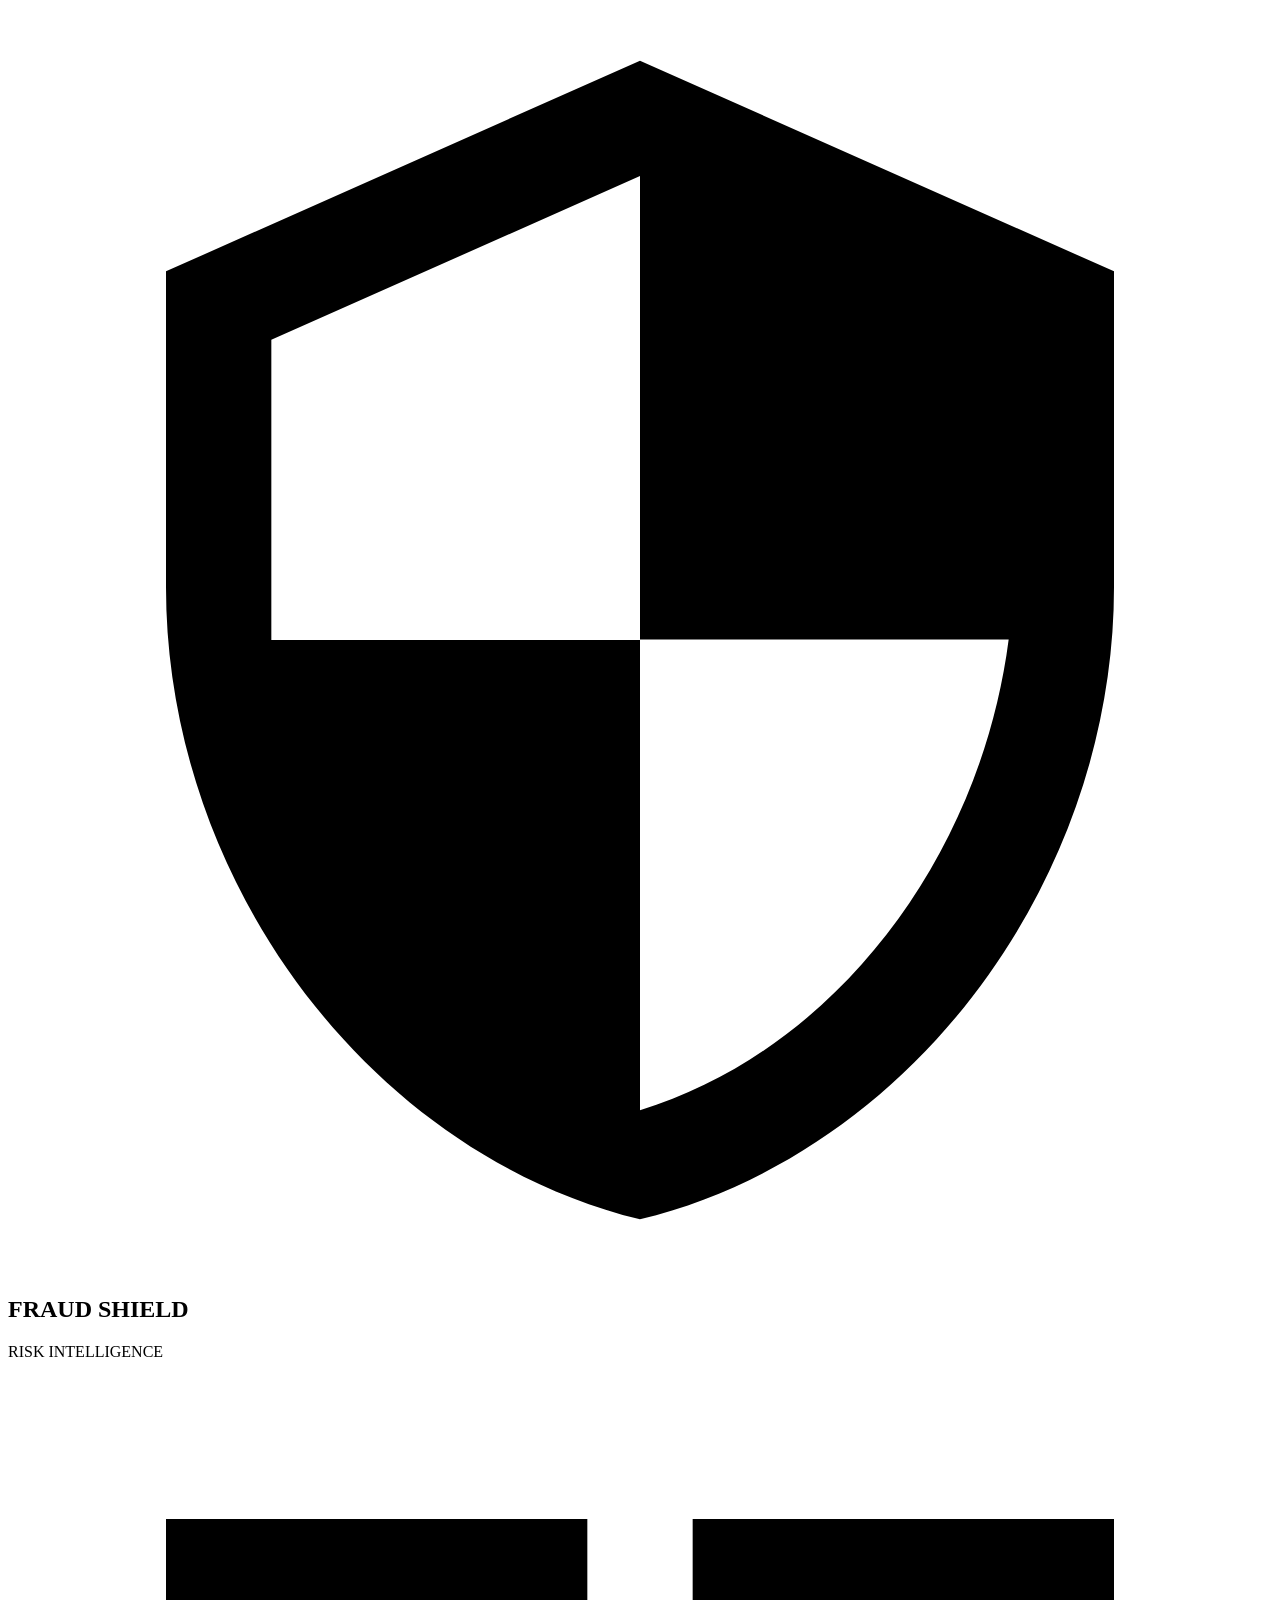
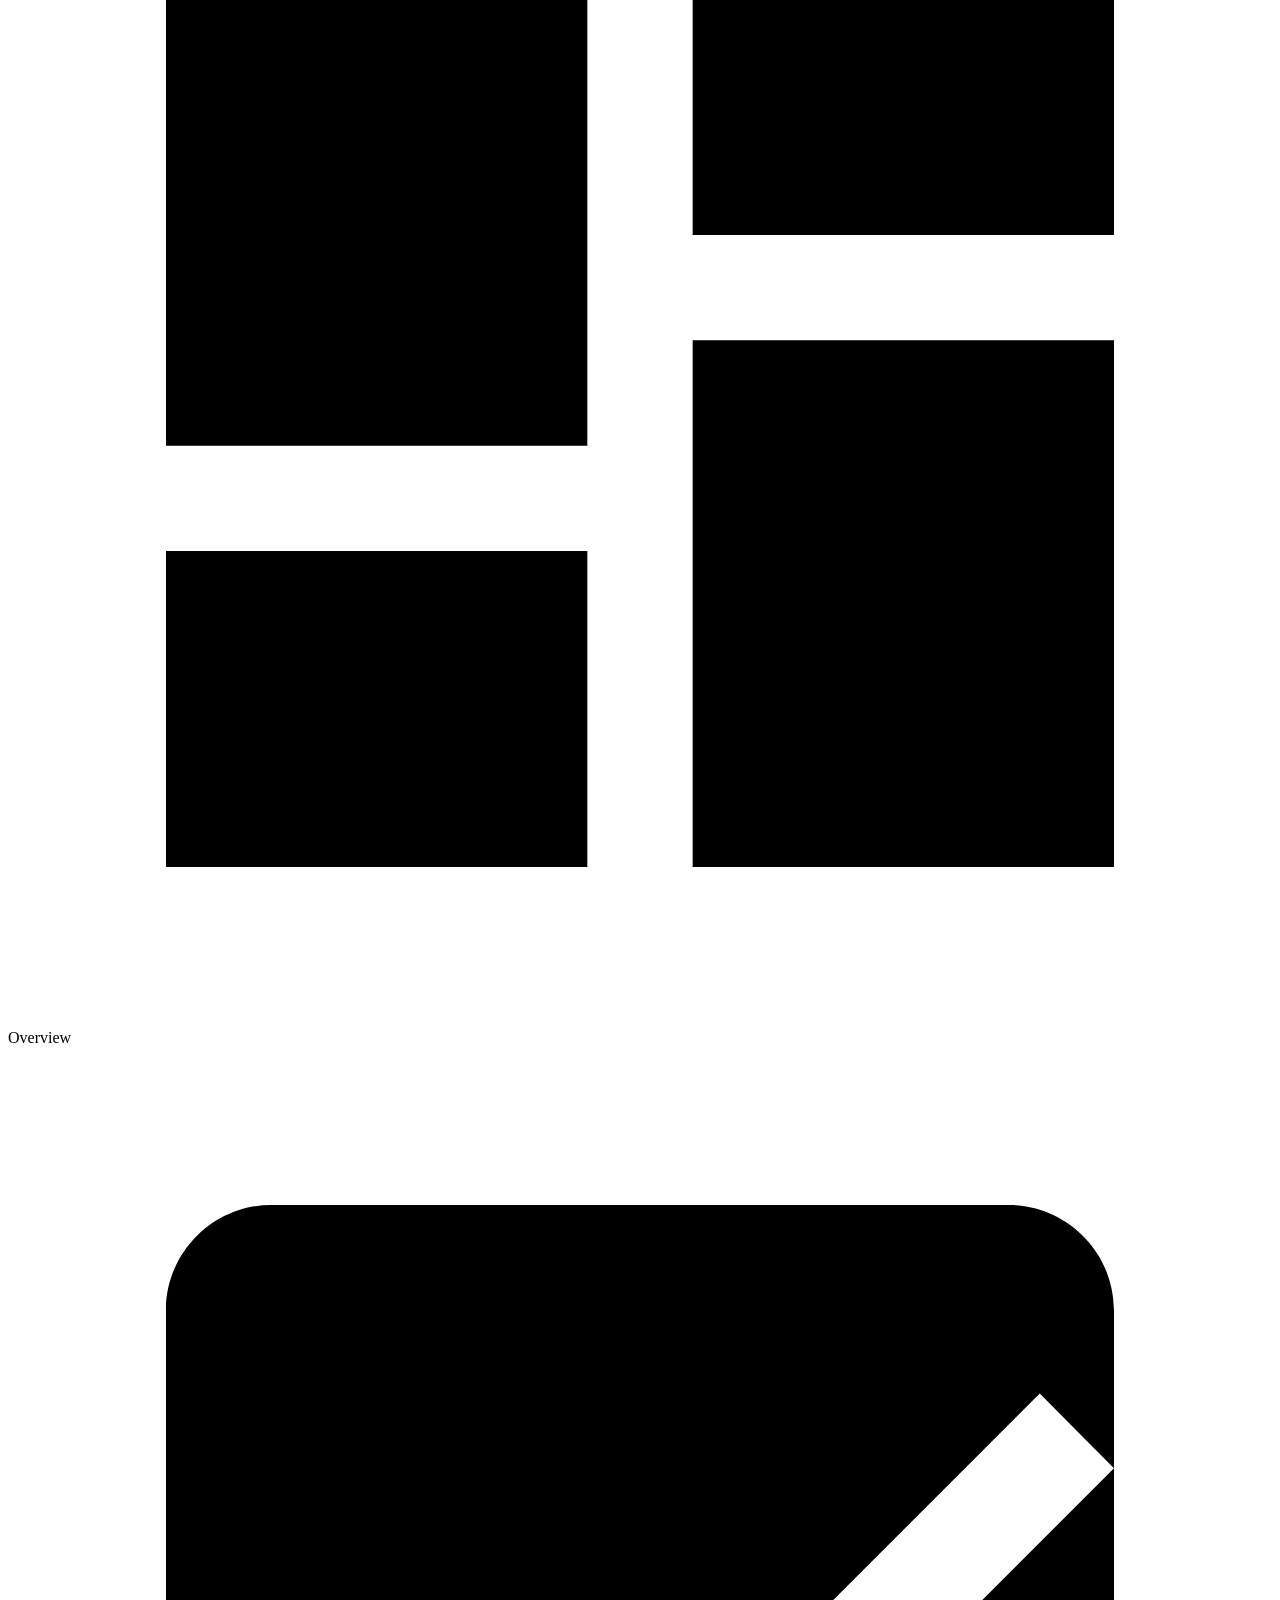
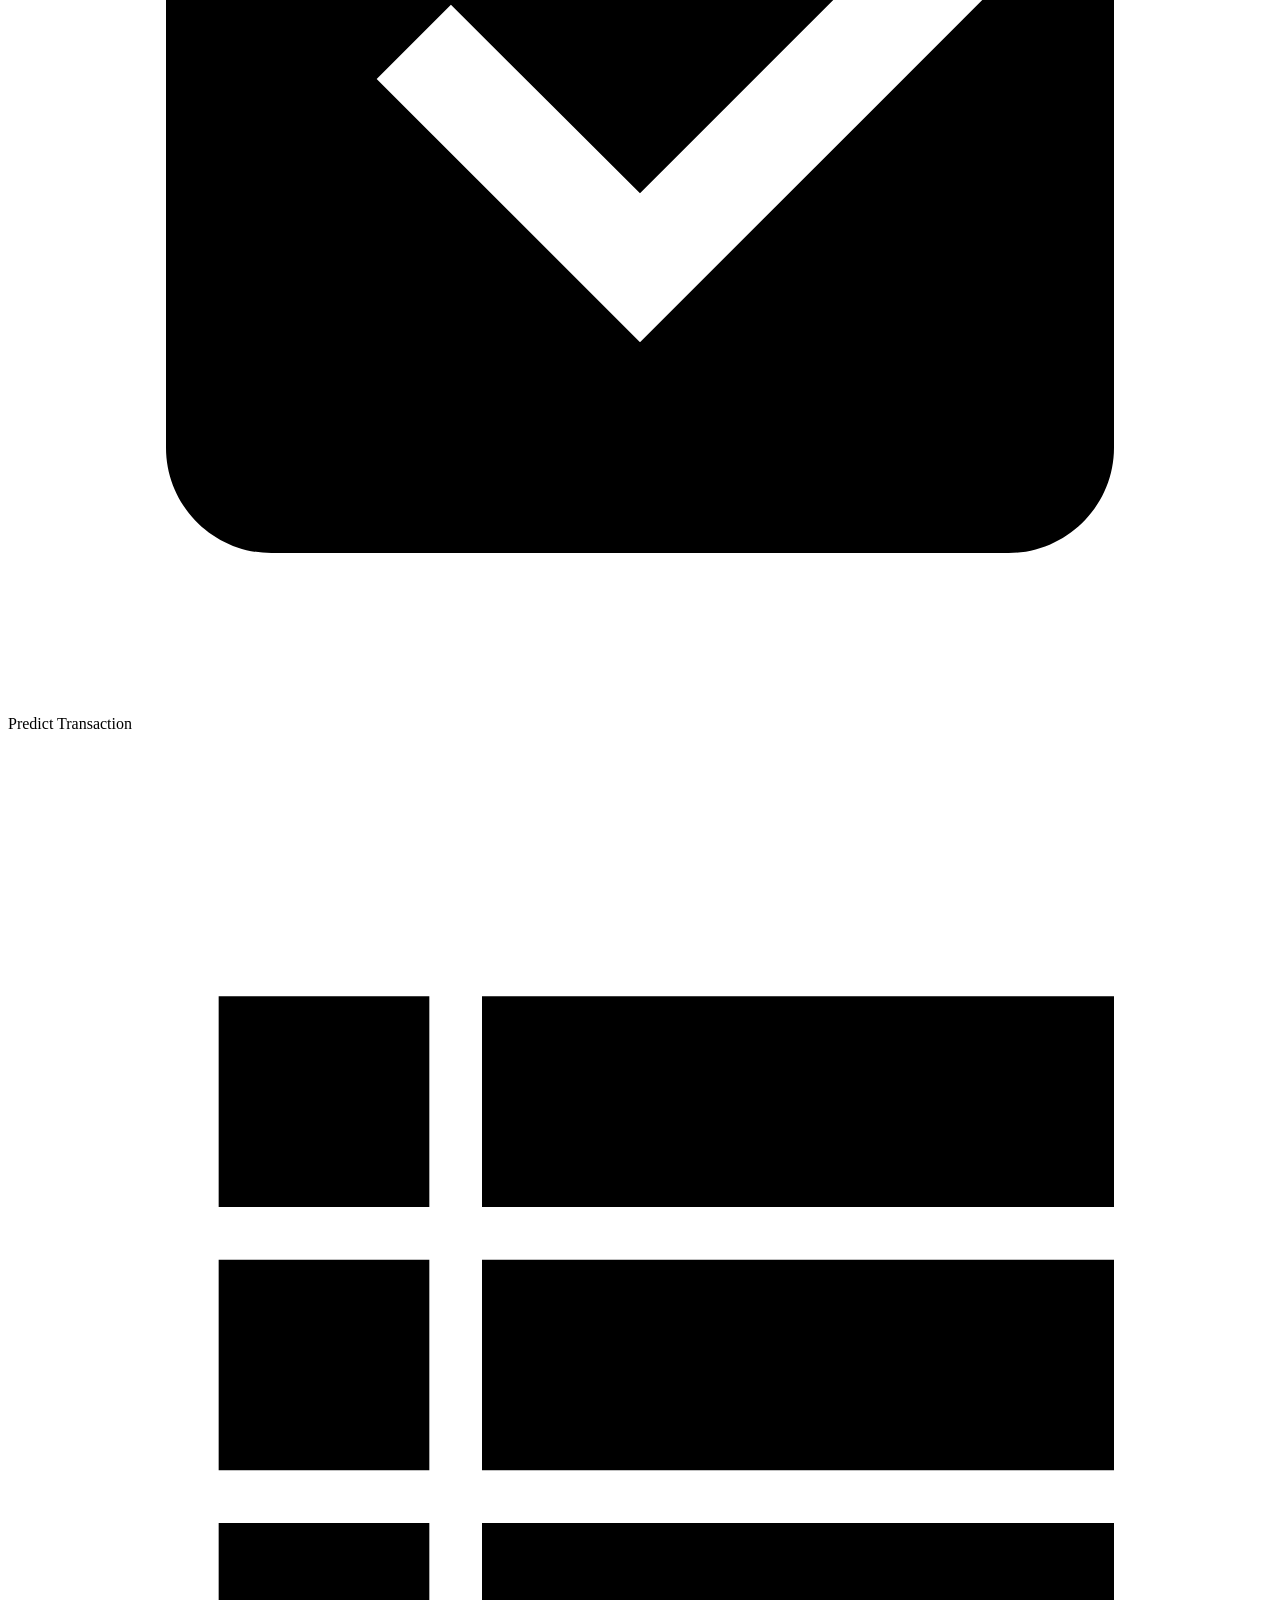
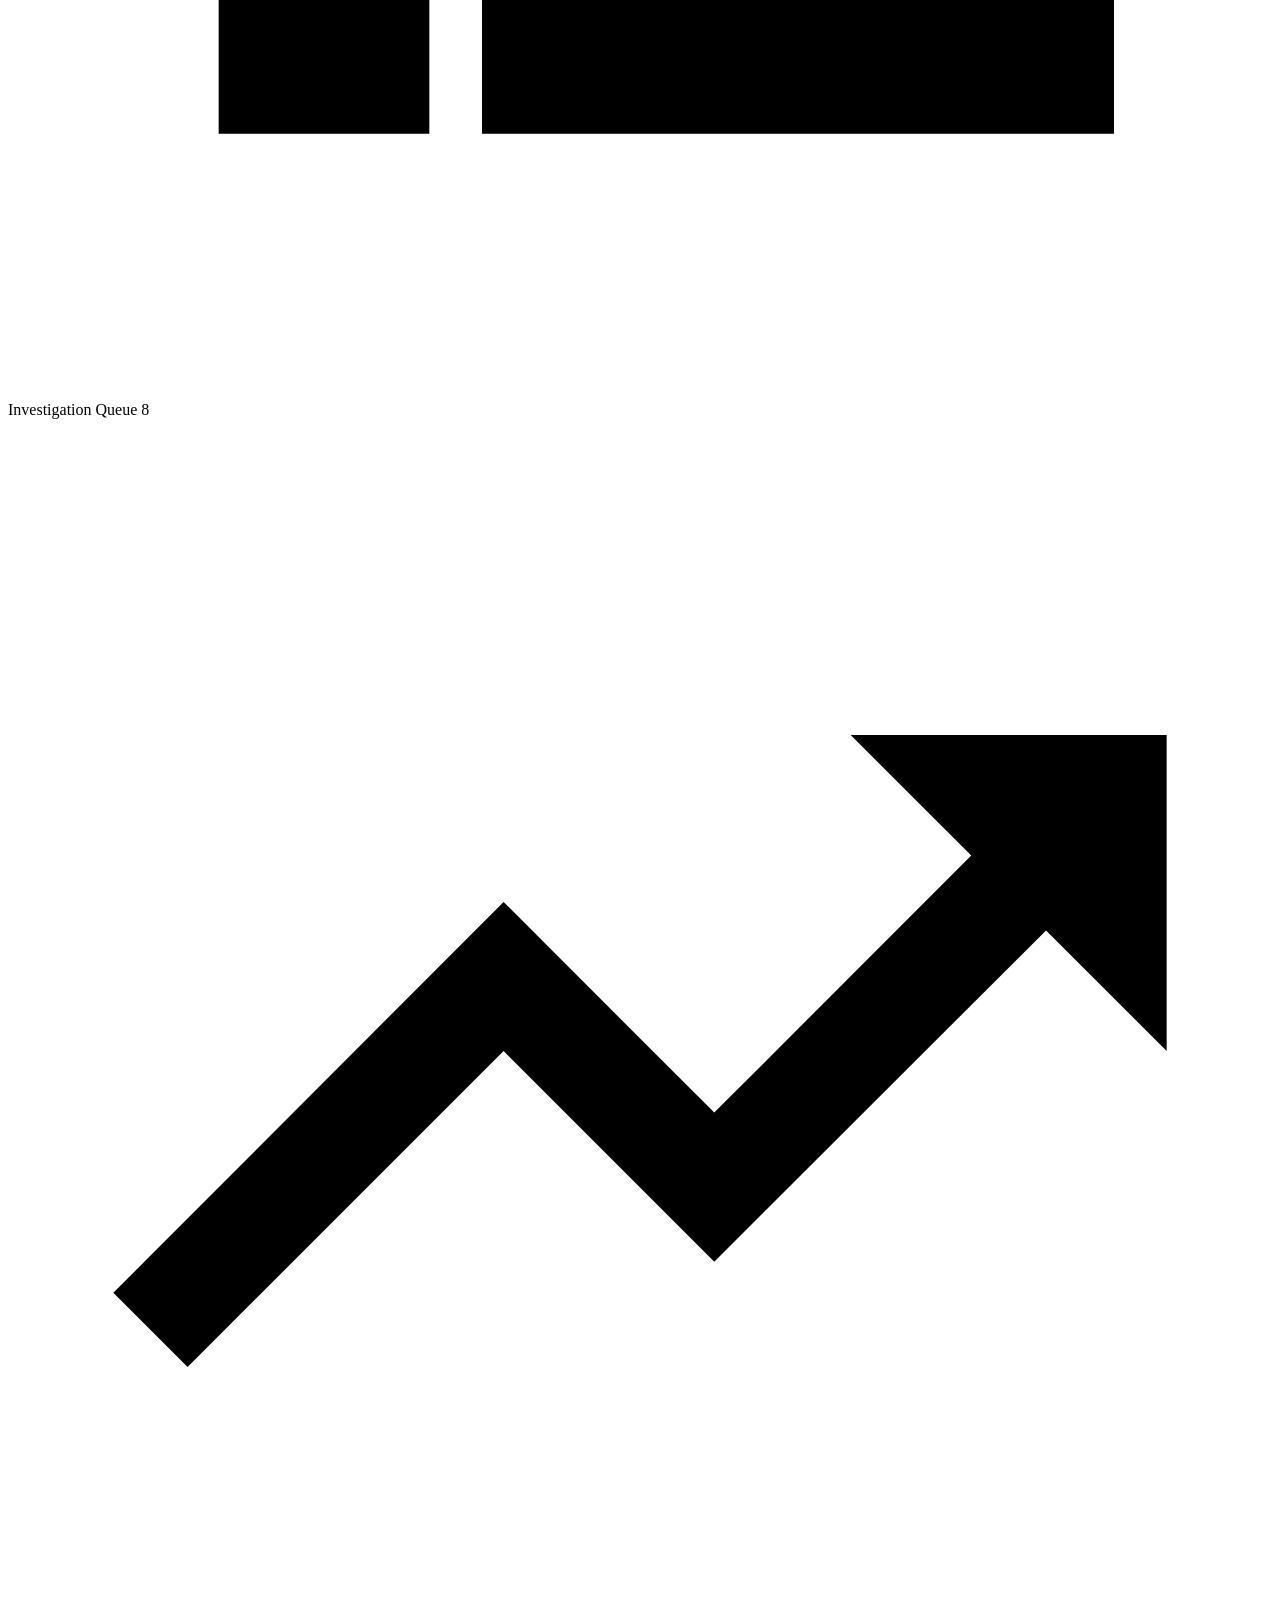
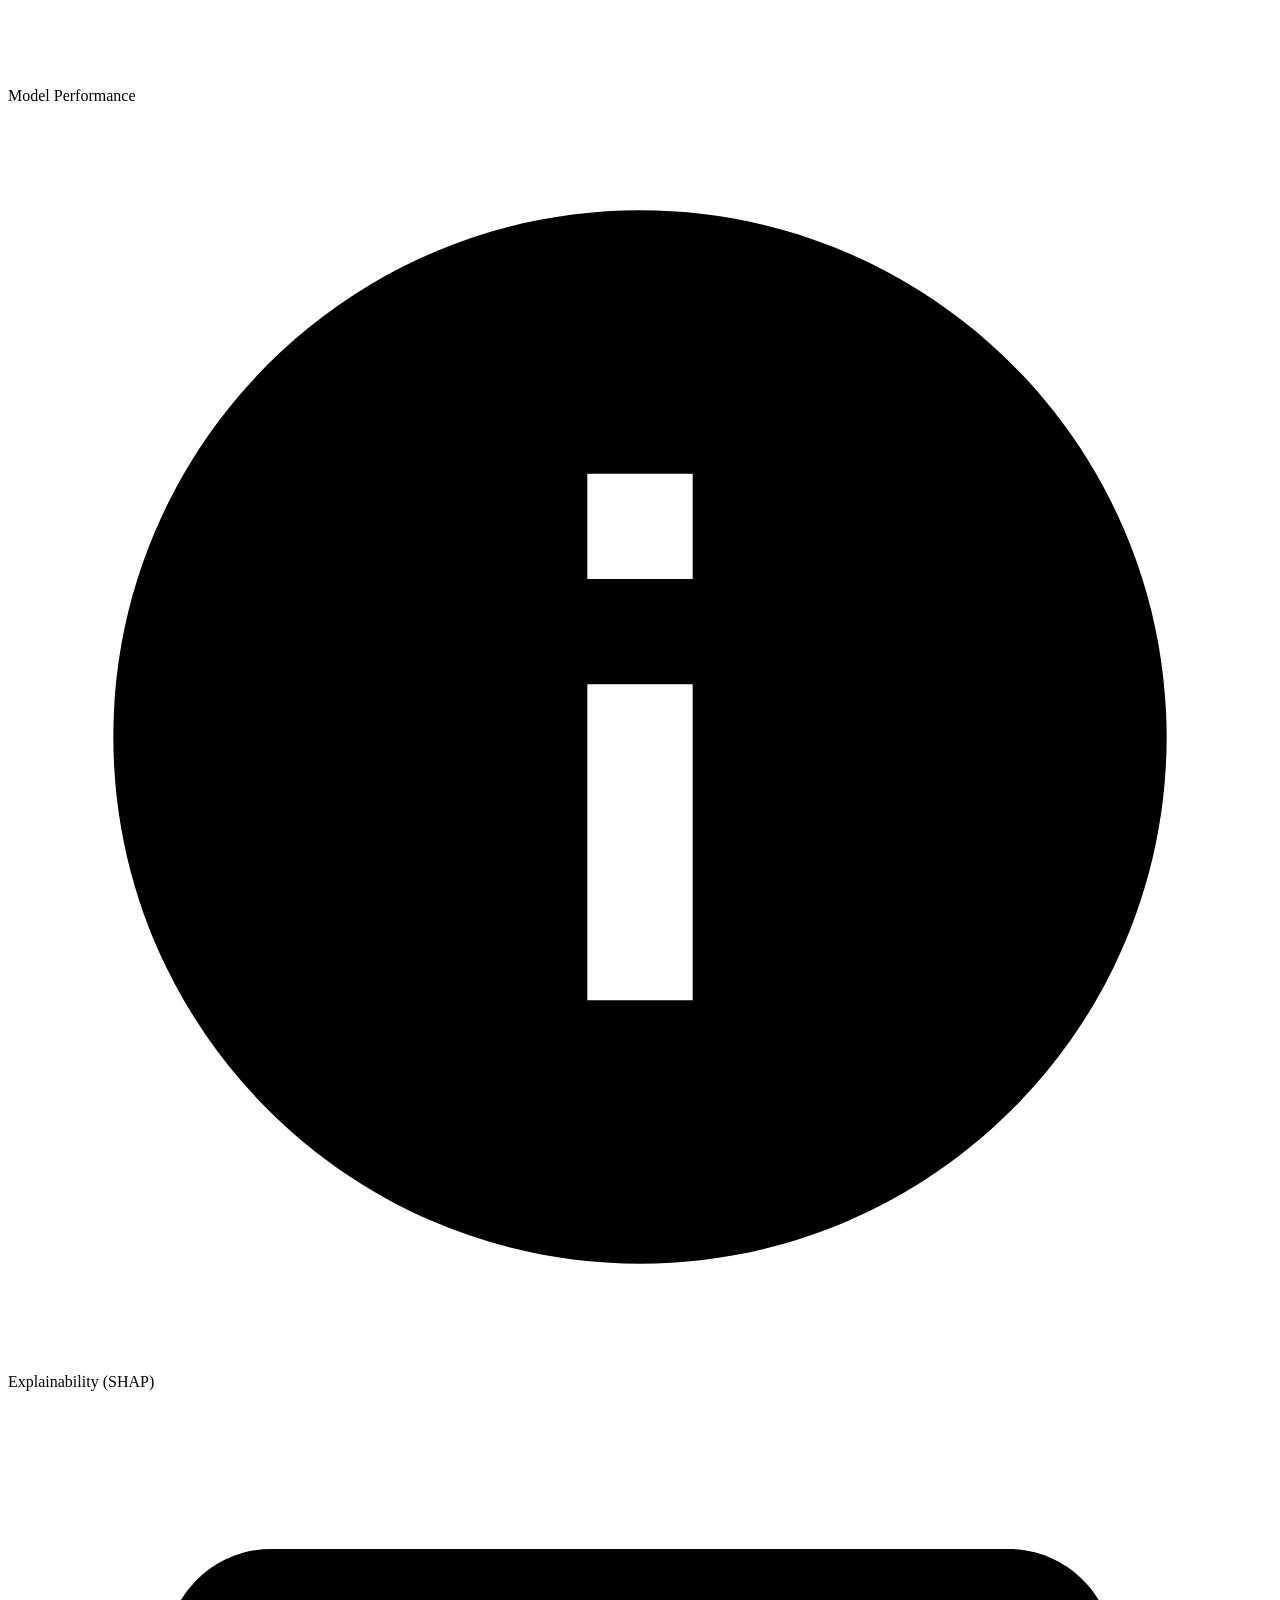
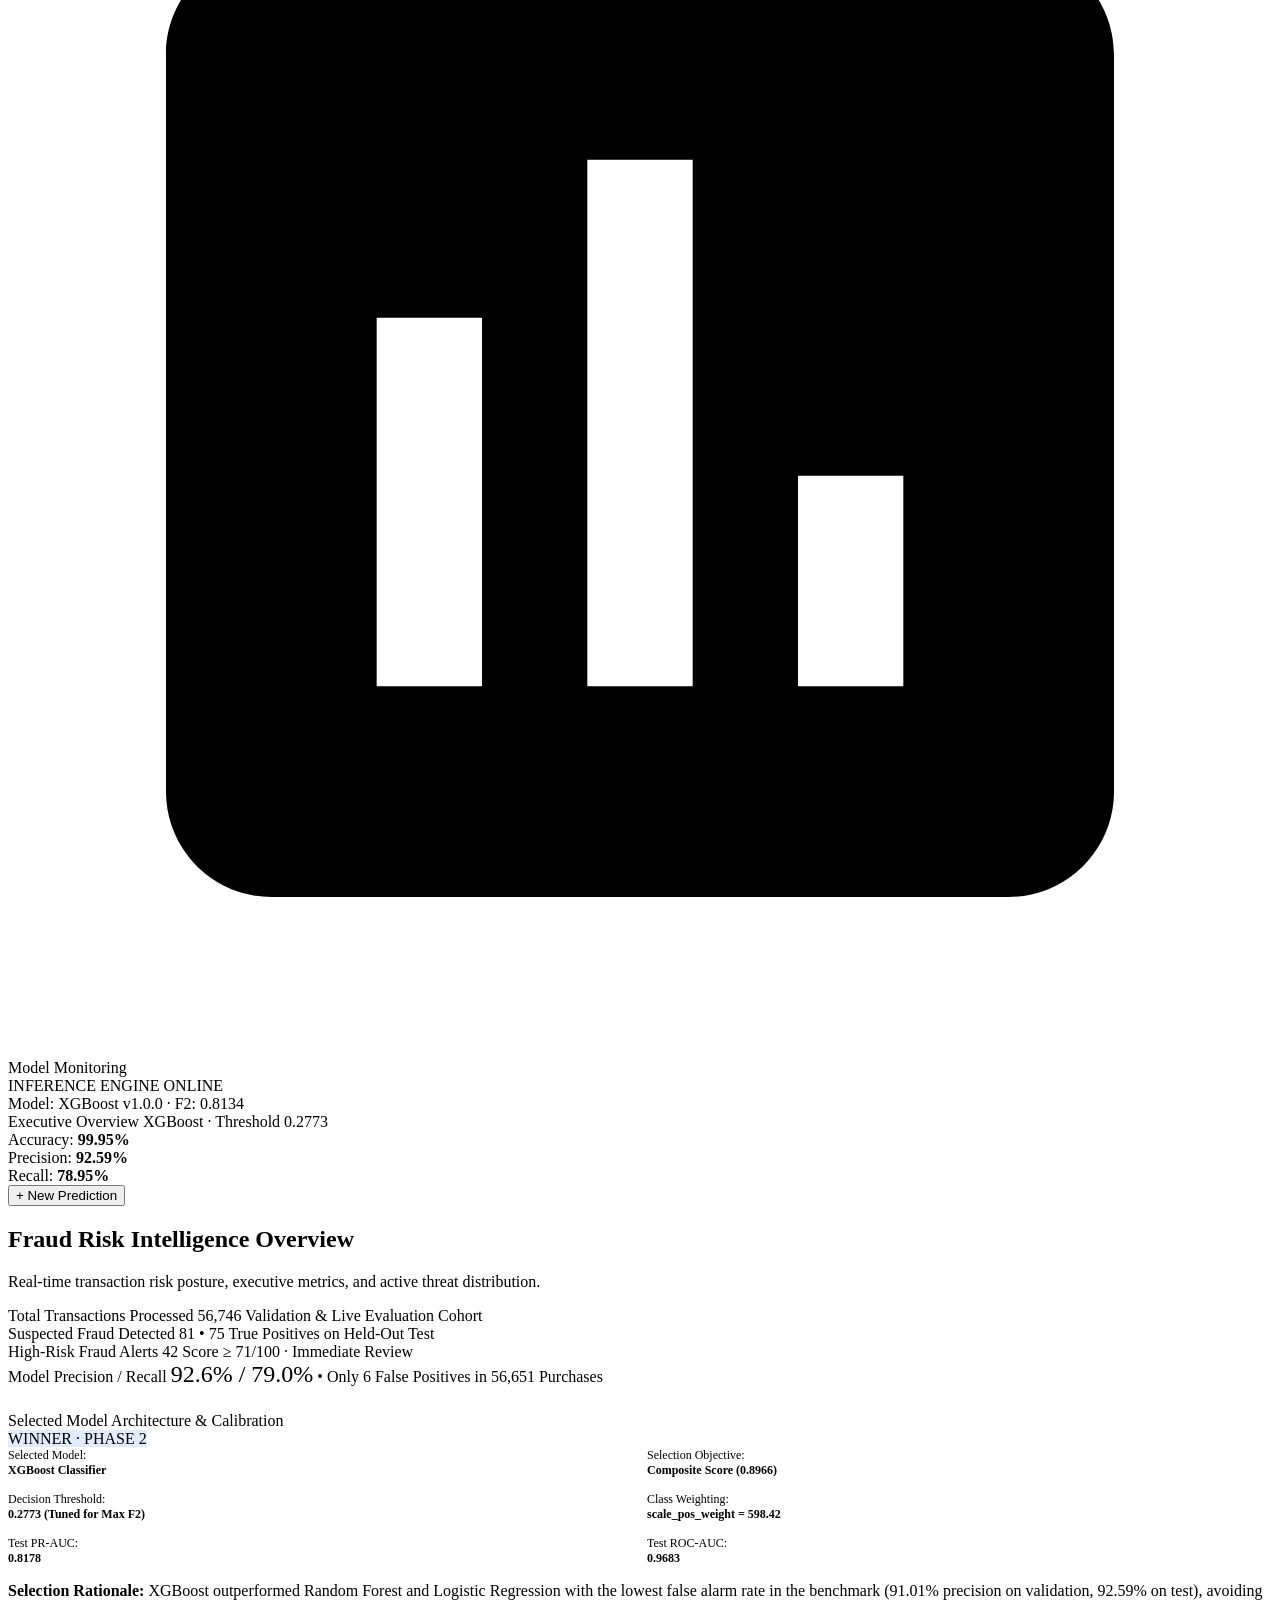
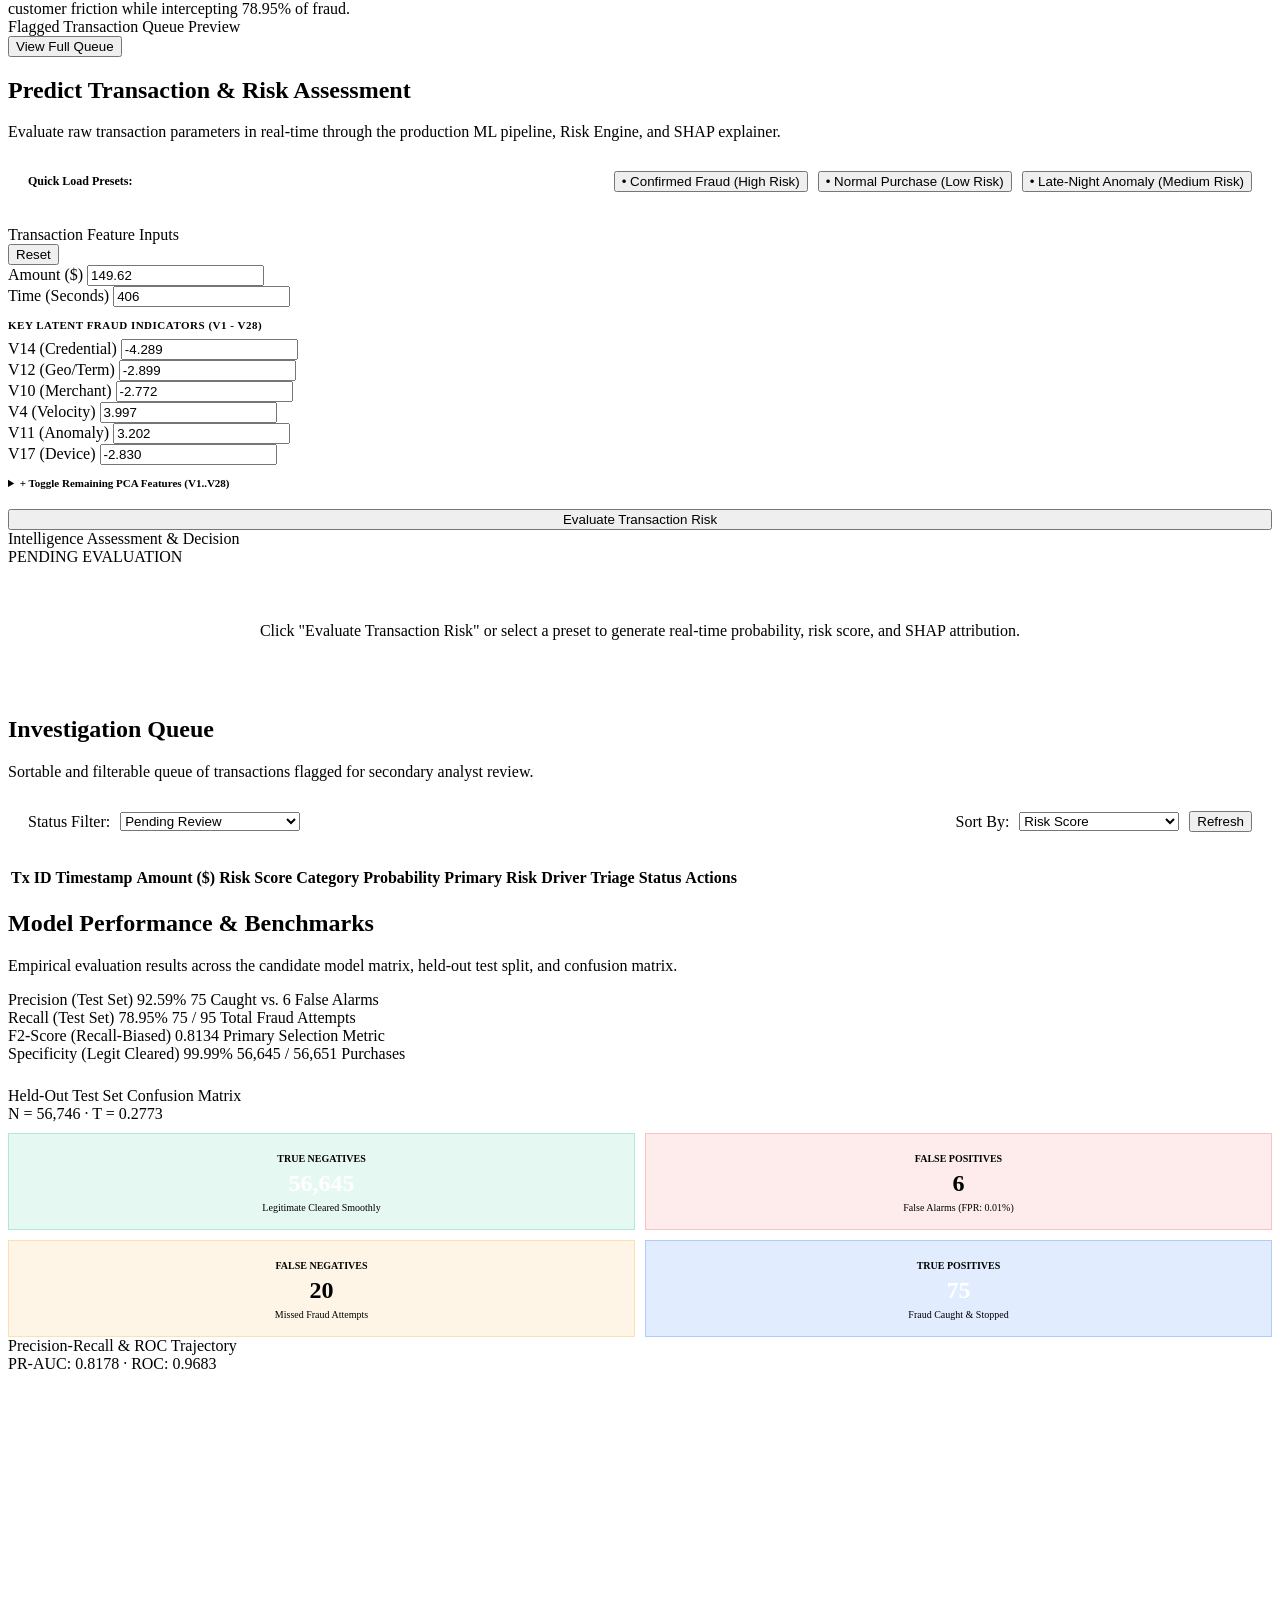
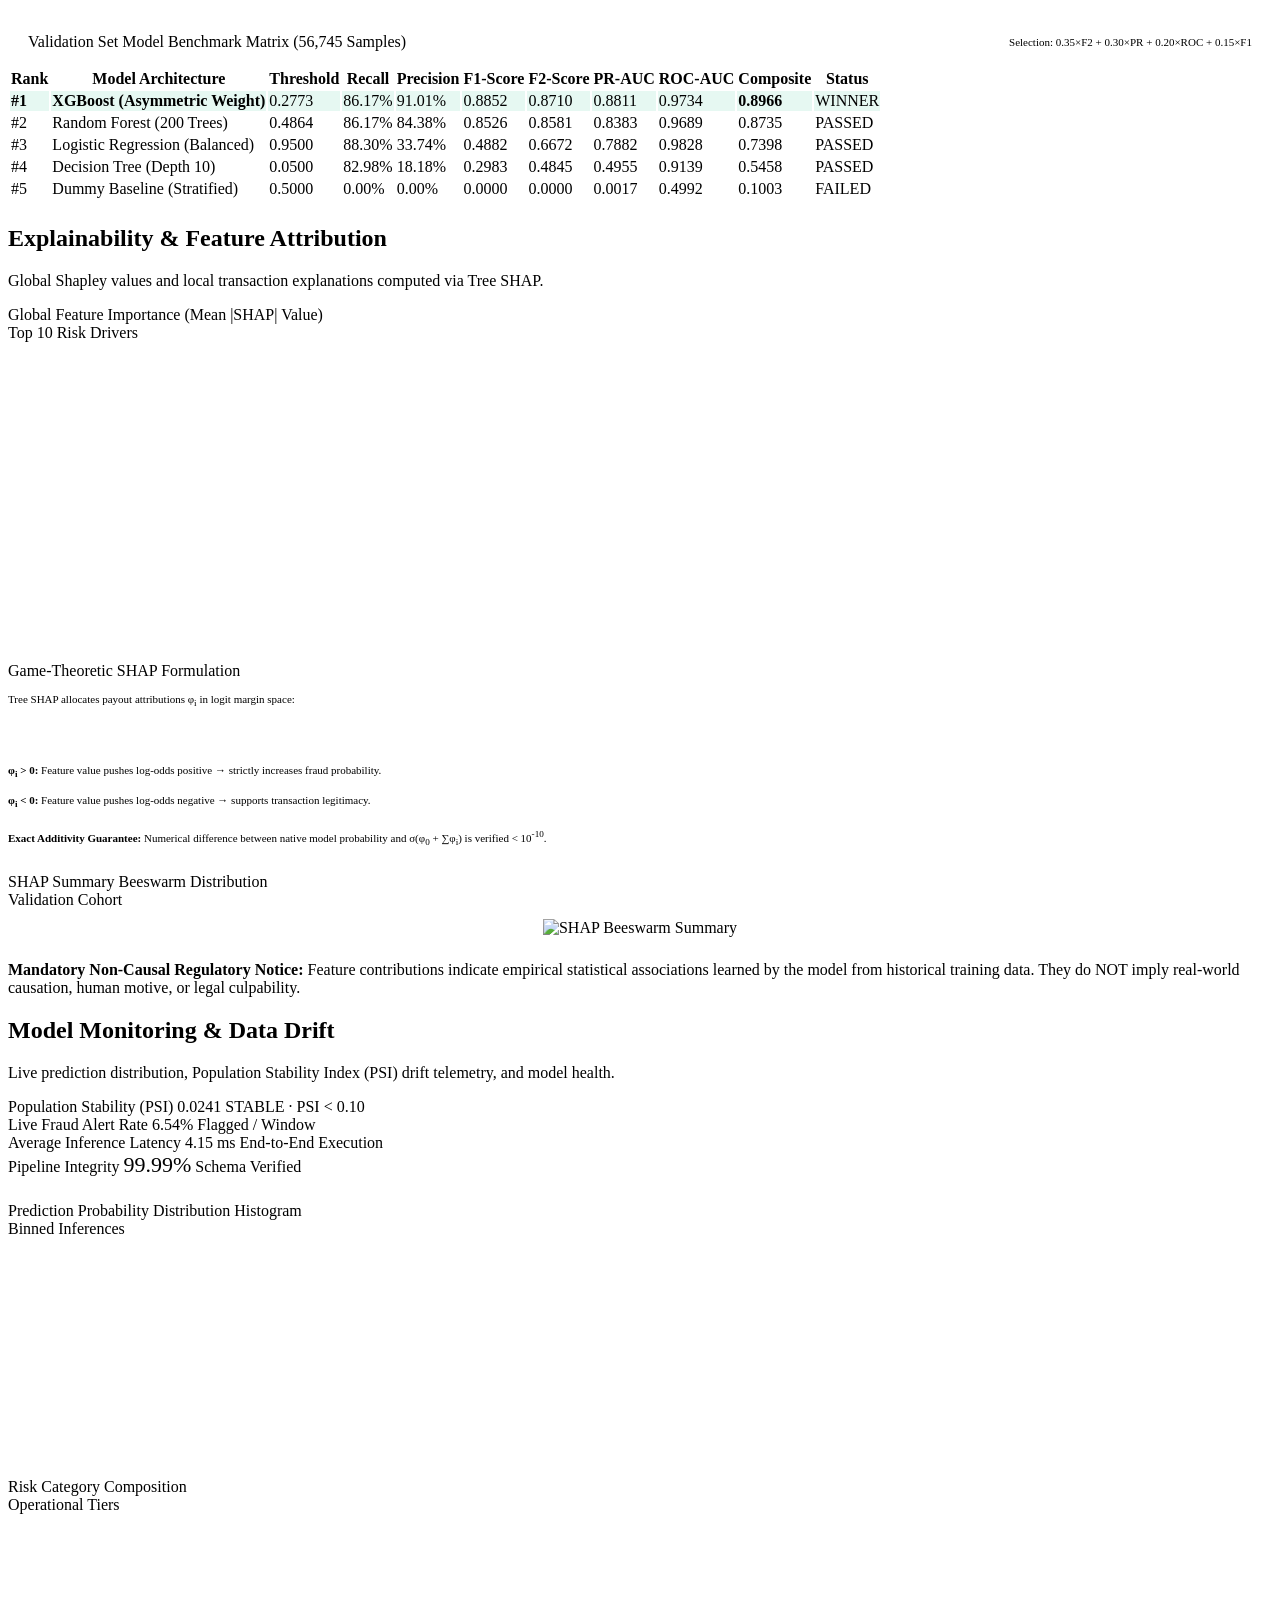
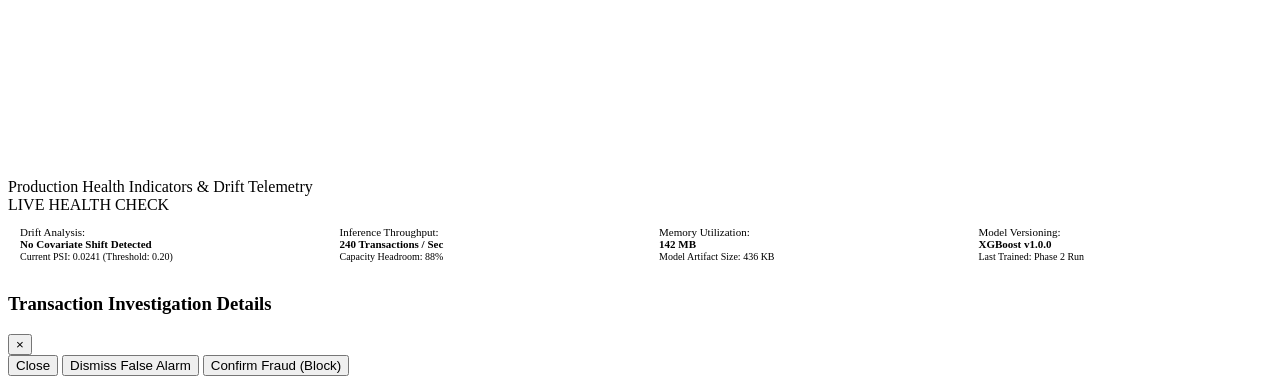
==== app/templates/index.html @ 61376c41 "feat(phase5): institutional fraud analytics dashboard with live ML inference, SHAP explanations, inv" ====
<!DOCTYPE html>
<html lang="en">
<head>
  <meta charset="UTF-8" />
  <meta name="viewport" content="width=device-width, initial-scale=1.0" />
  <title>Fraud Shield — Enterprise Fraud Risk Intelligence Platform</title>
  <link rel="stylesheet" href="/static/css/dashboard.css" />
  <!-- Chart.js CDN for interactive charts -->
  <script src="https://cdn.jsdelivr.net/npm/chart.js@4.4.1/dist/chart.umd.min.js"></script>
</head>
<body>
  <div class="app-container">
    <!-- =====================================================================
         SIDEBAR NAVIGATION
         ===================================================================== -->
    <aside class="app-sidebar">
      <div class="brand-header">
        <div class="brand-icon">
          <svg viewBox="0 0 24 24"><path d="M12 1L3 5v6c0 5.55 3.84 10.74 9 12 5.16-1.26 9-6.45 9-12V5l-9-4zm0 10.99h7c-.53 4.12-3.28 7.79-7 8.94V12H5V6.3l7-3.11v8.8z"/></svg>
        </div>
        <div class="brand-text">
          <h1>FRAUD SHIELD</h1>
          <span>RISK INTELLIGENCE</span>
        </div>
      </div>

      <nav class="nav-menu" id="sidebar-nav">
        <a class="nav-item active" data-tab="overview" id="nav-overview">
          <svg viewBox="0 0 24 24"><path d="M3 13h8V3H3v10zm0 8h8v-6H3v6zm10 0h8V11h-8v10zm0-18v6h8V3h-8z"/></svg>
          Overview
        </a>
        <a class="nav-item" data-tab="predict" id="nav-predict">
          <svg viewBox="0 0 24 24"><path d="M19 3H5c-1.1 0-2 .9-2 2v14c0 1.1.9 2 2 2h14c1.1 0 2-.9 2-2V5c0-1.1-.9-2-2-2zm-7 14l-5-5 1.41-1.41L12 14.17l7.59-7.59L21 8l-9 9z"/></svg>
          Predict Transaction
        </a>
        <a class="nav-item" data-tab="queue" id="nav-queue">
          <svg viewBox="0 0 24 24"><path d="M4 14h4v-4H4v4zm0 5h4v-4H4v4zM4 9h4V5H4v4zm5 5h12v-4H9v4zm0 5h12v-4H9v4zM9 5v4h12V5H9z"/></svg>
          Investigation Queue
          <span class="badge-count" id="badge-queue-count">8</span>
        </a>
        <a class="nav-item" data-tab="performance" id="nav-performance">
          <svg viewBox="0 0 24 24"><path d="M16 6l2.29 2.29-4.88 4.88-4-4L2 16.59 3.41 18l6-6 4 4 6.3-6.29L22 12V6z"/></svg>
          Model Performance
        </a>
        <a class="nav-item" data-tab="explainability" id="nav-explainability">
          <svg viewBox="0 0 24 24"><path d="M12 2C6.48 2 2 6.48 2 12s4.48 10 10 10 10-4.48 10-10S17.52 2 12 2zm1 15h-2v-6h2v6zm0-8h-2V7h2v2z"/></svg>
          Explainability (SHAP)
        </a>
        <a class="nav-item" data-tab="monitoring" id="nav-monitoring">
          <svg viewBox="0 0 24 24"><path d="M19 3H5c-1.1 0-2 .9-2 2v14c0 1.1.9 2 2 2h14c1.1 0 2-.9 2-2V5c0-1.1-.9-2-2-2zM9 17H7v-7h2v7zm4 0h-2V7h2v10zm4 0h-2v-4h2v4z"/></svg>
          Model Monitoring
        </a>
      </nav>

      <div class="sidebar-footer">
        <div class="system-status-indicator">
          <div class="status-dot"></div>
          <span>INFERENCE ENGINE ONLINE</span>
        </div>
        <div>Model: XGBoost v1.0.0 &middot; F2: 0.8134</div>
      </div>
    </aside>

    <!-- =====================================================================
         MAIN VIEWPORT
         ===================================================================== -->
    <main class="app-main">
      <!-- Sticky Top Header -->
      <header class="app-topbar">
        <div class="topbar-title">
          <span id="active-tab-title">Executive Overview</span>
          <span class="topbar-badge" id="active-model-pill">XGBoost &middot; Threshold 0.2773</span>
        </div>
        <div class="topbar-actions">
          <div class="info-pill">
            <span>Accuracy:</span> <strong id="topbar-accuracy">99.95%</strong>
          </div>
          <div class="info-pill">
            <span>Precision:</span> <strong id="topbar-precision">92.59%</strong>
          </div>
          <div class="info-pill">
            <span>Recall:</span> <strong id="topbar-recall">78.95%</strong>
          </div>
          <button class="btn btn-primary btn-sm" id="btn-quick-evaluate" onclick="switchTab('predict')">
            + New Prediction
          </button>
        </div>
      </header>

      <div class="app-content">
        <!-- ===================================================================
             SECTION 1: OVERVIEW
             =================================================================== -->
        <section class="tab-pane active" id="tab-overview">
          <div class="section-header">
            <h2>Fraud Risk Intelligence Overview</h2>
            <p>Real-time transaction risk posture, executive metrics, and active threat distribution.</p>
          </div>

          <!-- 4 Main KPI Cards -->
          <div class="grid-4" style="margin-bottom: 24px;">
            <div class="kpi-card">
              <span class="kpi-label">Total Transactions Processed</span>
              <span class="kpi-value" id="kpi-total-processed">56,746</span>
              <span class="kpi-meta">Validation &amp; Live Evaluation Cohort</span>
            </div>
            <div class="kpi-card red">
              <span class="kpi-label">Suspected Fraud Detected</span>
              <span class="kpi-value" id="kpi-suspected-count" style="color: var(--red-high);">81</span>
              <span class="kpi-meta">&bull; 75 True Positives on Held-Out Test</span>
            </div>
            <div class="kpi-card amber">
              <span class="kpi-label">High-Risk Fraud Alerts</span>
              <span class="kpi-value" id="kpi-high-risk-count" style="color: var(--amber-medium);">42</span>
              <span class="kpi-meta">Score &ge; 71/100 &middot; Immediate Review</span>
            </div>
            <div class="kpi-card green">
              <span class="kpi-label">Model Precision / Recall</span>
              <span class="kpi-value" id="kpi-precision-recall" style="color: var(--green-low); font-size: 24px;">92.6% / 79.0%</span>
              <span class="kpi-meta">&bull; Only 6 False Positives in 56,651 Purchases</span>
            </div>
          </div>

          <!-- 2 Column: Selected Model Details & Recent Activity Stream -->
          <div class="grid-60-40">
            <!-- Selected Model Card -->
            <div class="card">
              <div class="card-header">
                <div class="card-title"><span class="dot"></span>Selected Model Architecture &amp; Calibration</div>
                <span class="badge badge-low" style="background: rgba(59,130,246,0.15); color: var(--blue-primary); border-color: rgba(59,130,246,0.3);">WINNER &middot; PHASE 2</span>
              </div>
              <div style="display: grid; grid-template-columns: repeat(2, 1fr); gap: 14px; font-size: 12px; margin-bottom: 16px;">
                <div><span style="color: var(--text-dim);">Selected Model:</span><br/><strong>XGBoost Classifier</strong></div>
                <div><span style="color: var(--text-dim);">Selection Objective:</span><br/><strong>Composite Score (0.8966)</strong></div>
                <div><span style="color: var(--text-dim);">Decision Threshold:</span><br/><strong class="mono" style="color: var(--cyan-accent);">0.2773 (Tuned for Max F2)</strong></div>
                <div><span style="color: var(--text-dim);">Class Weighting:</span><br/><strong class="mono">scale_pos_weight = 598.42</strong></div>
                <div><span style="color: var(--text-dim);">Test PR-AUC:</span><br/><strong style="color: var(--green-low);">0.8178</strong></div>
                <div><span style="color: var(--text-dim);">Test ROC-AUC:</span><br/><strong style="color: var(--green-low);">0.9683</strong></div>
              </div>
              <div class="notice-box">
                <strong>Selection Rationale:</strong> XGBoost outperformed Random Forest and Logistic Regression with the lowest false alarm rate in the benchmark (91.01% precision on validation, 92.59% on test), avoiding customer friction while intercepting 78.95% of fraud.
              </div>
            </div>

            <!-- Recent Stream Card -->
            <div class="card">
              <div class="card-header">
                <div class="card-title"><span class="dot"></span>Flagged Transaction Queue Preview</div>
                <button class="btn btn-secondary btn-sm" onclick="switchTab('queue')">View Full Queue</button>
              </div>
              <div id="overview-recent-stream" style="display: flex; flex-direction: column; gap: 8px;">
                <!-- Populated dynamically via JS -->
              </div>
            </div>
          </div>
        </section>

        <!-- ===================================================================
             SECTION 2: PREDICT TRANSACTION
             =================================================================== -->
        <section class="tab-pane" id="tab-predict">
          <div class="section-header">
            <h2>Predict Transaction &amp; Risk Assessment</h2>
            <p>Evaluate raw transaction parameters in real-time through the production ML pipeline, Risk Engine, and SHAP explainer.</p>
          </div>

          <!-- Presets Toolbar -->
          <div class="card" style="margin-bottom: 20px; padding: 14px 20px;">
            <div style="display: flex; align-items: center; justify-content: space-between; flex-wrap: wrap; gap: 10px;">
              <span style="font-size: 12px; font-weight: 600; color: var(--text-dim);">Quick Load Presets:</span>
              <div style="display: flex; gap: 10px;">
                <button class="btn btn-secondary btn-sm" id="btn-preset-fraud" onclick="loadPreset('fraud_high')">
                  &bull; Confirmed Fraud (High Risk)
                </button>
                <button class="btn btn-secondary btn-sm" id="btn-preset-legit" onclick="loadPreset('legit_normal')">
                  &bull; Normal Purchase (Low Risk)
                </button>
                <button class="btn btn-secondary btn-sm" id="btn-preset-suspicious" onclick="loadPreset('suspicious_night')">
                  &bull; Late-Night Anomaly (Medium Risk)
                </button>
              </div>
            </div>
          </div>

          <div class="grid-40-60">
            <!-- Form Card -->
            <div class="card">
              <div class="card-header">
                <div class="card-title"><span class="dot"></span>Transaction Feature Inputs</div>
                <button class="btn btn-secondary btn-sm" id="btn-reset-form" onclick="resetForm()">Reset</button>
              </div>

              <form id="prediction-form" onsubmit="handlePredictionSubmit(event)">
                <div class="grid-2">
                  <div class="form-group">
                    <label class="form-label" for="input-amount">Amount ($)</label>
                    <input type="number" step="0.01" class="form-control" id="input-amount" name="Amount" value="149.62" required />
                  </div>
                  <div class="form-group">
                    <label class="form-label" for="input-time">Time (Seconds)</label>
                    <input type="number" step="1" class="form-control" id="input-time" name="Time" value="406" required />
                  </div>
                </div>

                <div style="margin: 12px 0 8px; font-size: 11px; font-weight: 700; color: var(--cyan-accent); letter-spacing: 0.5px;">
                  KEY LATENT FRAUD INDICATORS (V1 - V28)
                </div>

                <div class="form-grid-3">
                  <div class="form-group">
                    <label class="form-label" for="input-v14">V14 (Credential)</label>
                    <input type="number" step="0.001" class="form-control" id="input-v14" name="V14" value="-4.289" />
                  </div>
                  <div class="form-group">
                    <label class="form-label" for="input-v12">V12 (Geo/Term)</label>
                    <input type="number" step="0.001" class="form-control" id="input-v12" name="V12" value="-2.899" />
                  </div>
                  <div class="form-group">
                    <label class="form-label" for="input-v10">V10 (Merchant)</label>
                    <input type="number" step="0.001" class="form-control" id="input-v10" name="V10" value="-2.772" />
                  </div>
                  <div class="form-group">
                    <label class="form-label" for="input-v4">V4 (Velocity)</label>
                    <input type="number" step="0.001" class="form-control" id="input-v4" name="V4" value="3.997" />
                  </div>
                  <div class="form-group">
                    <label class="form-label" for="input-v11">V11 (Anomaly)</label>
                    <input type="number" step="0.001" class="form-control" id="input-v11" name="V11" value="3.202" />
                  </div>
                  <div class="form-group">
                    <label class="form-label" for="input-v17">V17 (Device)</label>
                    <input type="number" step="0.001" class="form-control" id="input-v17" name="V17" value="-2.830" />
                  </div>
                </div>

                <details style="margin: 12px 0; font-size: 11px; color: var(--text-dim); cursor: pointer;">
                  <summary style="font-weight: 600; color: var(--blue-primary); outline: none;">+ Toggle Remaining PCA Features (V1..V28)</summary>
                  <div class="form-grid-3" style="margin-top: 10px;" id="additional-pca-inputs">
                    <!-- Populated dynamically by JS -->
                  </div>
                </details>

                <button type="submit" class="btn btn-primary" id="btn-run-prediction" style="width: 100%; margin-top: 8px;">
                  Evaluate Transaction Risk
                </button>
              </form>
            </div>

            <!-- Result Card -->
            <div class="card" id="prediction-result-card">
              <div class="card-header">
                <div class="card-title"><span class="dot"></span>Intelligence Assessment &amp; Decision</div>
                <span class="badge badge-low" id="res-decision-badge">PENDING EVALUATION</span>
              </div>

              <div id="prediction-result-placeholder" style="text-align: center; padding: 40px 20px; color: var(--text-muted);">
                <p>Click "Evaluate Transaction Risk" or select a preset to generate real-time probability, risk score, and SHAP attribution.</p>
              </div>

              <div id="prediction-result-content" style="display: none;">
                <div style="display: grid; grid-template-columns: 140px 1fr; gap: 20px; align-items: center; margin-bottom: 20px;">
                  <!-- Score Ring Gauge -->
                  <div class="score-gauge-container">
                    <div class="gauge-circle" id="gauge-circle" style="--score-pct: 100; --accent-color: var(--red-high);">
                      <div class="gauge-value" id="res-score-value">100</div>
                      <div class="gauge-label" id="res-score-label">HIGH RISK</div>
                    </div>
                  </div>

                  <!-- Details Grid -->
                  <div style="display: grid; grid-template-columns: repeat(2, 1fr); gap: 10px; font-size: 12px;">
                    <div><span style="color: var(--text-dim);">Decision:</span><br/><strong id="res-decision-text" style="font-size: 14px;">REVIEW</strong></div>
                    <div><span style="color: var(--text-dim);">Fraud Probability:</span><br/><strong class="mono" id="res-prob-value" style="font-size: 14px;">0.9999</strong></div>
                    <div><span style="color: var(--text-dim);">Operating Threshold:</span><br/><strong class="mono" id="res-threshold-value">0.2773</strong></div>
                    <div><span style="color: var(--text-dim);">Inference Latency:</span><br/><strong class="mono" id="res-latency-value">4.2ms</strong></div>
                  </div>
                </div>

                <!-- Explanation Waterfall List -->
                <div style="margin-bottom: 16px;">
                  <div style="font-size: 12px; font-weight: 700; color: #fff; margin-bottom: 8px;">Top Contributing Factors (SHAP Risk Push)</div>
                  <div class="factors-list" id="res-factors-list">
                    <!-- Populated dynamically -->
                  </div>
                </div>

                <!-- Notice / Non-warranty disclaimer -->
                <div class="notice-box" id="res-disclaimer-box" style="margin-bottom: 16px;">
                  <span id="res-disclaimer-text"></span>
                </div>

                <div style="display: flex; gap: 10px;">
                  <button class="btn btn-danger btn-sm" id="btn-queue-action" onclick="sendToInvestigationQueue()">
                    &bull; Flag &amp; Queue for Investigation
                  </button>
                  <button class="btn btn-secondary btn-sm" onclick="switchTab('explainability')">
                    View Global Explanations
                  </button>
                </div>
              </div>
            </div>
          </div>
        </section>

        <!-- ===================================================================
             SECTION 3: INVESTIGATION QUEUE
             =================================================================== -->
        <section class="tab-pane" id="tab-queue">
          <div class="section-header">
            <h2>Investigation Queue</h2>
            <p>Sortable and filterable queue of transactions flagged for secondary analyst review.</p>
          </div>

          <!-- Queue Filter Bar -->
          <div class="card" style="margin-bottom: 20px; padding: 14px 20px;">
            <div style="display: flex; align-items: center; justify-content: space-between; flex-wrap: wrap; gap: 12px;">
              <div style="display: flex; gap: 10px; align-items: center;">
                <label class="form-label" style="margin: 0;">Status Filter:</label>
                <select class="form-control" id="queue-status-filter" style="width: 180px;" onchange="loadQueueData()">
                  <option value="">All Statuses</option>
                  <option value="PENDING_REVIEW" selected>Pending Review</option>
                  <option value="CONFIRMED_FRAUD">Confirmed Fraud</option>
                  <option value="DISMISSED_FALSE_ALARM">Dismissed False Alarm</option>
                </select>
              </div>

              <div style="display: flex; gap: 10px; align-items: center;">
                <label class="form-label" style="margin: 0;">Sort By:</label>
                <select class="form-control" id="queue-sort-by" style="width: 160px;" onchange="loadQueueData()">
                  <option value="risk_score" selected>Risk Score</option>
                  <option value="amount">Amount</option>
                  <option value="probability">Probability</option>
                  <option value="timestamp">Timestamp</option>
                </select>
                <button class="btn btn-secondary btn-sm" onclick="loadQueueData()">Refresh</button>
              </div>
            </div>
          </div>

          <!-- Queue Table Card -->
          <div class="card" style="padding: 0; overflow: hidden;">
            <div class="table-responsive">
              <table class="data-table" id="queue-table">
                <thead>
                  <tr>
                    <th>Tx ID</th>
                    <th>Timestamp</th>
                    <th>Amount ($)</th>
                    <th>Risk Score</th>
                    <th>Category</th>
                    <th>Probability</th>
                    <th>Primary Risk Driver</th>
                    <th>Triage Status</th>
                    <th>Actions</th>
                  </tr>
                </thead>
                <tbody id="queue-table-body">
                  <!-- Populated dynamically via JS -->
                </tbody>
              </table>
            </div>
          </div>
        </section>

        <!-- ===================================================================
             SECTION 4: MODEL PERFORMANCE
             =================================================================== -->
        <section class="tab-pane" id="tab-performance">
          <div class="section-header">
            <h2>Model Performance &amp; Benchmarks</h2>
            <p>Empirical evaluation results across the candidate model matrix, held-out test split, and confusion matrix.</p>
          </div>

          <!-- Main Performance KPI Grid -->
          <div class="grid-4" style="margin-bottom: 24px;">
            <div class="kpi-card green">
              <span class="kpi-label">Precision (Test Set)</span>
              <span class="kpi-value" style="color: var(--green-low);">92.59%</span>
              <span class="kpi-meta">75 Caught vs. 6 False Alarms</span>
            </div>
            <div class="kpi-card accent">
              <span class="kpi-label">Recall (Test Set)</span>
              <span class="kpi-value" style="color: var(--blue-primary);">78.95%</span>
              <span class="kpi-meta">75 / 95 Total Fraud Attempts</span>
            </div>
            <div class="kpi-card">
              <span class="kpi-label">F2-Score (Recall-Biased)</span>
              <span class="kpi-value">0.8134</span>
              <span class="kpi-meta">Primary Selection Metric</span>
            </div>
            <div class="kpi-card green">
              <span class="kpi-label">Specificity (Legit Cleared)</span>
              <span class="kpi-value" style="color: var(--green-low);">99.99%</span>
              <span class="kpi-meta">56,645 / 56,651 Purchases</span>
            </div>
          </div>

          <!-- 2 Column: Confusion Matrix & PR/ROC Curves -->
          <div class="grid-40-60" style="margin-bottom: 24px;">
            <!-- Confusion Matrix Card -->
            <div class="card">
              <div class="card-header">
                <div class="card-title"><span class="dot"></span>Held-Out Test Set Confusion Matrix</div>
                <span class="badge badge-low">N = 56,746 &middot; T = 0.2773</span>
              </div>
              <div style="display: grid; grid-template-columns: 1fr 1fr; gap: 10px; margin-top: 10px;">
                <div style="background: rgba(16, 185, 129, 0.1); border: 1px solid rgba(16, 185, 129, 0.25); border-radius: var(--radius-sm); padding: 14px; text-align: center;">
                  <span style="font-size: 10px; font-weight: 700; color: var(--green-low); text-transform: uppercase;">True Negatives</span>
                  <div style="font-size: 24px; font-weight: 800; color: #fff; margin-top: 4px;">56,645</div>
                  <span style="font-size: 10px; color: var(--text-dim);">Legitimate Cleared Smoothly</span>
                </div>
                <div style="background: rgba(239, 68, 68, 0.1); border: 1px solid rgba(239, 68, 68, 0.25); border-radius: var(--radius-sm); padding: 14px; text-align: center;">
                  <span style="font-size: 10px; font-weight: 700; color: var(--red-high); text-transform: uppercase;">False Positives</span>
                  <div style="font-size: 24px; font-weight: 800; color: var(--red-high); margin-top: 4px;">6</div>
                  <span style="font-size: 10px; color: var(--text-dim);">False Alarms (FPR: 0.01%)</span>
                </div>
                <div style="background: rgba(245, 158, 11, 0.1); border: 1px solid rgba(245, 158, 11, 0.25); border-radius: var(--radius-sm); padding: 14px; text-align: center;">
                  <span style="font-size: 10px; font-weight: 700; color: var(--amber-medium); text-transform: uppercase;">False Negatives</span>
                  <div style="font-size: 24px; font-weight: 800; color: var(--amber-medium); margin-top: 4px;">20</div>
                  <span style="font-size: 10px; color: var(--text-dim);">Missed Fraud Attempts</span>
                </div>
                <div style="background: rgba(59, 130, 246, 0.15); border: 1px solid rgba(59, 130, 246, 0.3); border-radius: var(--radius-sm); padding: 14px; text-align: center;">
                  <span style="font-size: 10px; font-weight: 700; color: var(--cyan-accent); text-transform: uppercase;">True Positives</span>
                  <div style="font-size: 24px; font-weight: 800; color: #fff; margin-top: 4px;">75</div>
                  <span style="font-size: 10px; color: var(--text-dim);">Fraud Caught &amp; Stopped</span>
                </div>
              </div>
            </div>

            <!-- Curves Chart Card -->
            <div class="card">
              <div class="card-header">
                <div class="card-title"><span class="dot"></span>Precision-Recall &amp; ROC Trajectory</div>
                <span class="badge badge-low">PR-AUC: 0.8178 &middot; ROC: 0.9683</span>
              </div>
              <div style="height: 220px; width: 100%;">
                <canvas id="chart-pr-curve"></canvas>
              </div>
            </div>
          </div>

          <!-- Model Benchmark Matrix Table -->
          <div class="card" style="padding: 0; overflow: hidden; margin-bottom: 24px;">
            <div style="padding: 16px 20px; border-bottom: 1px solid var(--border-subtle); display: flex; justify-content: space-between; align-items: center;">
              <span class="card-title"><span class="dot"></span>Validation Set Model Benchmark Matrix (56,745 Samples)</span>
              <span style="font-size: 11px; color: var(--text-dim);">Selection: 0.35&times;F2 + 0.30&times;PR + 0.20&times;ROC + 0.15&times;F1</span>
            </div>
            <table class="data-table">
              <thead>
                <tr>
                  <th>Rank</th>
                  <th>Model Architecture</th>
                  <th>Threshold</th>
                  <th>Recall</th>
                  <th>Precision</th>
                  <th>F1-Score</th>
                  <th>F2-Score</th>
                  <th>PR-AUC</th>
                  <th>ROC-AUC</th>
                  <th>Composite</th>
                  <th>Status</th>
                </tr>
              </thead>
              <tbody>
                <tr style="background: rgba(16, 185, 129, 0.1);">
                  <td><strong>#1</strong></td>
                  <td><strong>XGBoost (Asymmetric Weight)</strong></td>
                  <td class="mono">0.2773</td>
                  <td class="mono">86.17%</td>
                  <td class="mono">91.01%</td>
                  <td class="mono">0.8852</td>
                  <td class="mono">0.8710</td>
                  <td class="mono">0.8811</td>
                  <td class="mono">0.9734</td>
                  <td class="mono" style="color: var(--green-low); font-weight: 700;">0.8966</td>
                  <td><span class="badge badge-low">WINNER</span></td>
                </tr>
                <tr>
                  <td>#2</td>
                  <td>Random Forest (200 Trees)</td>
                  <td class="mono">0.4864</td>
                  <td class="mono">86.17%</td>
                  <td class="mono">84.38%</td>
                  <td class="mono">0.8526</td>
                  <td class="mono">0.8581</td>
                  <td class="mono">0.8383</td>
                  <td class="mono">0.9689</td>
                  <td class="mono">0.8735</td>
                  <td><span class="badge badge-low">PASSED</span></td>
                </tr>
                <tr>
                  <td>#3</td>
                  <td>Logistic Regression (Balanced)</td>
                  <td class="mono">0.9500</td>
                  <td class="mono">88.30%</td>
                  <td class="mono">33.74%</td>
                  <td class="mono">0.4882</td>
                  <td class="mono">0.6672</td>
                  <td class="mono">0.7882</td>
                  <td class="mono">0.9828</td>
                  <td class="mono">0.7398</td>
                  <td><span class="badge badge-low">PASSED</span></td>
                </tr>
                <tr>
                  <td>#4</td>
                  <td>Decision Tree (Depth 10)</td>
                  <td class="mono">0.0500</td>
                  <td class="mono">82.98%</td>
                  <td class="mono">18.18%</td>
                  <td class="mono">0.2983</td>
                  <td class="mono">0.4845</td>
                  <td class="mono">0.4955</td>
                  <td class="mono">0.9139</td>
                  <td class="mono">0.5458</td>
                  <td><span class="badge badge-low">PASSED</span></td>
                </tr>
                <tr>
                  <td>#5</td>
                  <td>Dummy Baseline (Stratified)</td>
                  <td class="mono">0.5000</td>
                  <td class="mono">0.00%</td>
                  <td class="mono">0.00%</td>
                  <td class="mono">0.0000</td>
                  <td class="mono">0.0000</td>
                  <td class="mono">0.0017</td>
                  <td class="mono">0.4992</td>
                  <td class="mono">0.1003</td>
                  <td><span class="badge badge-high">FAILED</span></td>
                </tr>
              </tbody>
            </table>
          </div>
        </section>

        <!-- ===================================================================
             SECTION 5: EXPLAINABILITY (SHAP)
             =================================================================== -->
        <section class="tab-pane" id="tab-explainability">
          <div class="section-header">
            <h2>Explainability &amp; Feature Attribution</h2>
            <p>Global Shapley values and local transaction explanations computed via Tree SHAP.</p>
          </div>

          <div class="grid-60-40" style="margin-bottom: 24px;">
            <!-- Global Importance Chart Card -->
            <div class="card">
              <div class="card-header">
                <div class="card-title"><span class="dot"></span>Global Feature Importance (Mean |SHAP| Value)</div>
                <span class="badge badge-low">Top 10 Risk Drivers</span>
              </div>
              <div style="height: 320px; width: 100%;">
                <canvas id="chart-global-importance"></canvas>
              </div>
            </div>

            <!-- Mathematical Framework Card -->
            <div class="card">
              <div class="card-header">
                <div class="card-title"><span class="dot"></span>Game-Theoretic SHAP Formulation</div>
              </div>
              <div style="font-size: 11px; line-height: 1.5; color: var(--text-dim); display: flex; flex-direction: column; gap: 10px;">
                <p>Tree SHAP allocates payout attributions &phi;<sub>i</sub> in logit margin space:</p>
                <div class="info-pill" style="font-size: 11px; width: 100%; justify-content: center; color: #fff;">
                  Margin = &phi;<sub>0</sub> + &sum; &phi;<sub>i</sub>(x) &rarr; P(fraud) = &sigma;(Margin)
                </div>
                <div>
                  <strong style="color: var(--red-high);">&phi;<sub>i</sub> &gt; 0:</strong> Feature value pushes log-odds positive &rarr; strictly increases fraud probability.
                </div>
                <div>
                  <strong style="color: var(--green-low);">&phi;<sub>i</sub> &lt; 0:</strong> Feature value pushes log-odds negative &rarr; supports transaction legitimacy.
                </div>
                <div class="notice-box" style="margin-top: 6px;">
                  <strong>Exact Additivity Guarantee:</strong> Numerical difference between native model probability and &sigma;(&phi;<sub>0</sub> + &sum;&phi;<sub>i</sub>) is verified &lt; 10<sup>-10</sup>.
                </div>
              </div>
            </div>
          </div>

          <!-- Beeswarm Plot Card -->
          <div class="card">
            <div class="card-header">
              <div class="card-title"><span class="dot"></span>SHAP Summary Beeswarm Distribution</div>
              <span class="badge badge-low">Validation Cohort</span>
            </div>
            <div style="text-align: center; padding: 10px 0;">
              <img src="/static/plots/shap_beeswarm_summary.png" alt="SHAP Beeswarm Summary" style="max-width: 100%; height: auto; border-radius: var(--radius-sm); border: 1px solid var(--border-subtle);" />
            </div>
            <div class="notice-box warning" style="margin-top: 14px;">
              <strong>Mandatory Non-Causal Regulatory Notice:</strong> Feature contributions indicate empirical statistical associations learned by the model from historical training data. They do NOT imply real-world causation, human motive, or legal culpability.
            </div>
          </div>
        </section>

        <!-- ===================================================================
             SECTION 6: MODEL MONITORING
             =================================================================== -->
        <section class="tab-pane" id="tab-monitoring">
          <div class="section-header">
            <h2>Model Monitoring &amp; Data Drift</h2>
            <p>Live prediction distribution, Population Stability Index (PSI) drift telemetry, and model health.</p>
          </div>

          <!-- Monitoring KPI Grid -->
          <div class="grid-4" style="margin-bottom: 24px;">
            <div class="kpi-card green">
              <span class="kpi-label">Population Stability (PSI)</span>
              <span class="kpi-value" id="mon-psi-score" style="color: var(--green-low);">0.0241</span>
              <span class="kpi-meta" id="mon-psi-status">STABLE &middot; PSI &lt; 0.10</span>
            </div>
            <div class="kpi-card">
              <span class="kpi-label">Live Fraud Alert Rate</span>
              <span class="kpi-value" id="mon-fraud-rate">6.54%</span>
              <span class="kpi-meta">Flagged / Window</span>
            </div>
            <div class="kpi-card">
              <span class="kpi-label">Average Inference Latency</span>
              <span class="kpi-value" id="mon-latency">4.15 ms</span>
              <span class="kpi-meta">End-to-End Execution</span>
            </div>
            <div class="kpi-card green">
              <span class="kpi-label">Pipeline Integrity</span>
              <span class="kpi-value" style="color: var(--green-low); font-size: 22px;">99.99%</span>
              <span class="kpi-meta">Schema Verified</span>
            </div>
          </div>

          <!-- 2 Column: Prediction Histogram & Class Distribution -->
          <div class="grid-60-40" style="margin-bottom: 24px;">
            <!-- Prediction Histogram -->
            <div class="card">
              <div class="card-header">
                <div class="card-title"><span class="dot"></span>Prediction Probability Distribution Histogram</div>
                <span class="badge badge-low">Binned Inferences</span>
              </div>
              <div style="height: 240px; width: 100%;">
                <canvas id="chart-prob-histogram"></canvas>
              </div>
            </div>

            <!-- Class Distribution Doughnut -->
            <div class="card">
              <div class="card-header">
                <div class="card-title"><span class="dot"></span>Risk Category Composition</div>
                <span class="badge badge-low">Operational Tiers</span>
              </div>
              <div style="height: 240px; width: 100%;">
                <canvas id="chart-class-doughnut"></canvas>
              </div>
            </div>
          </div>

          <!-- System Health Indicators Card -->
          <div class="card">
            <div class="card-header">
              <div class="card-title"><span class="dot"></span>Production Health Indicators &amp; Drift Telemetry</div>
              <span class="badge badge-low">LIVE HEALTH CHECK</span>
            </div>
            <div style="display: grid; grid-template-columns: repeat(4, 1fr); gap: 14px; font-size: 11px;">
              <div style="background: rgba(255,255,255,0.02); padding: 12px; border-radius: var(--radius-sm); border: 1px solid var(--border-subtle);">
                <span style="color: var(--text-dim);">Drift Analysis:</span><br/>
                <strong style="color: var(--green-low);">No Covariate Shift Detected</strong><br/>
                <span style="font-size: 10px; color: var(--text-muted);">Current PSI: 0.0241 (Threshold: 0.20)</span>
              </div>
              <div style="background: rgba(255,255,255,0.02); padding: 12px; border-radius: var(--radius-sm); border: 1px solid var(--border-subtle);">
                <span style="color: var(--text-dim);">Inference Throughput:</span><br/>
                <strong>240 Transactions / Sec</strong><br/>
                <span style="font-size: 10px; color: var(--text-muted);">Capacity Headroom: 88%</span>
              </div>
              <div style="background: rgba(255,255,255,0.02); padding: 12px; border-radius: var(--radius-sm); border: 1px solid var(--border-subtle);">
                <span style="color: var(--text-dim);">Memory Utilization:</span><br/>
                <strong>142 MB</strong><br/>
                <span style="font-size: 10px; color: var(--text-muted);">Model Artifact Size: 436 KB</span>
              </div>
              <div style="background: rgba(255,255,255,0.02); padding: 12px; border-radius: var(--radius-sm); border: 1px solid var(--border-subtle);">
                <span style="color: var(--text-dim);">Model Versioning:</span><br/>
                <strong>XGBoost v1.0.0</strong><br/>
                <span style="font-size: 10px; color: var(--text-muted);">Last Trained: Phase 2 Run</span>
              </div>
            </div>
          </div>
        </section>
      </div>
    </main>
  </div>

  <!-- =======================================================================
       INVESTIGATION DETAIL MODAL
       ======================================================================= -->
  <div class="modal-overlay" id="investigation-modal">
    <div class="modal-box">
      <div class="modal-header">
        <h3 id="modal-tx-title">Transaction Investigation Details</h3>
        <button class="modal-close" onclick="closeModal()">&times;</button>
      </div>
      <div class="modal-body" id="modal-tx-body">
        <!-- Injected dynamically via JS -->
      </div>
      <div class="modal-footer">
        <button class="btn btn-secondary btn-sm" onclick="closeModal()">Close</button>
        <button class="btn btn-secondary btn-sm" id="btn-modal-dismiss" onclick="handleModalAction('DISMISSED_FALSE_ALARM')">Dismiss False Alarm</button>
        <button class="btn btn-danger btn-sm" id="btn-modal-confirm" onclick="handleModalAction('CONFIRMED_FRAUD')">Confirm Fraud (Block)</button>
      </div>
    </div>
  </div>

  <!-- Main JavaScript File -->
  <script src="/static/js/dashboard.js"></script>
</body>
</html>
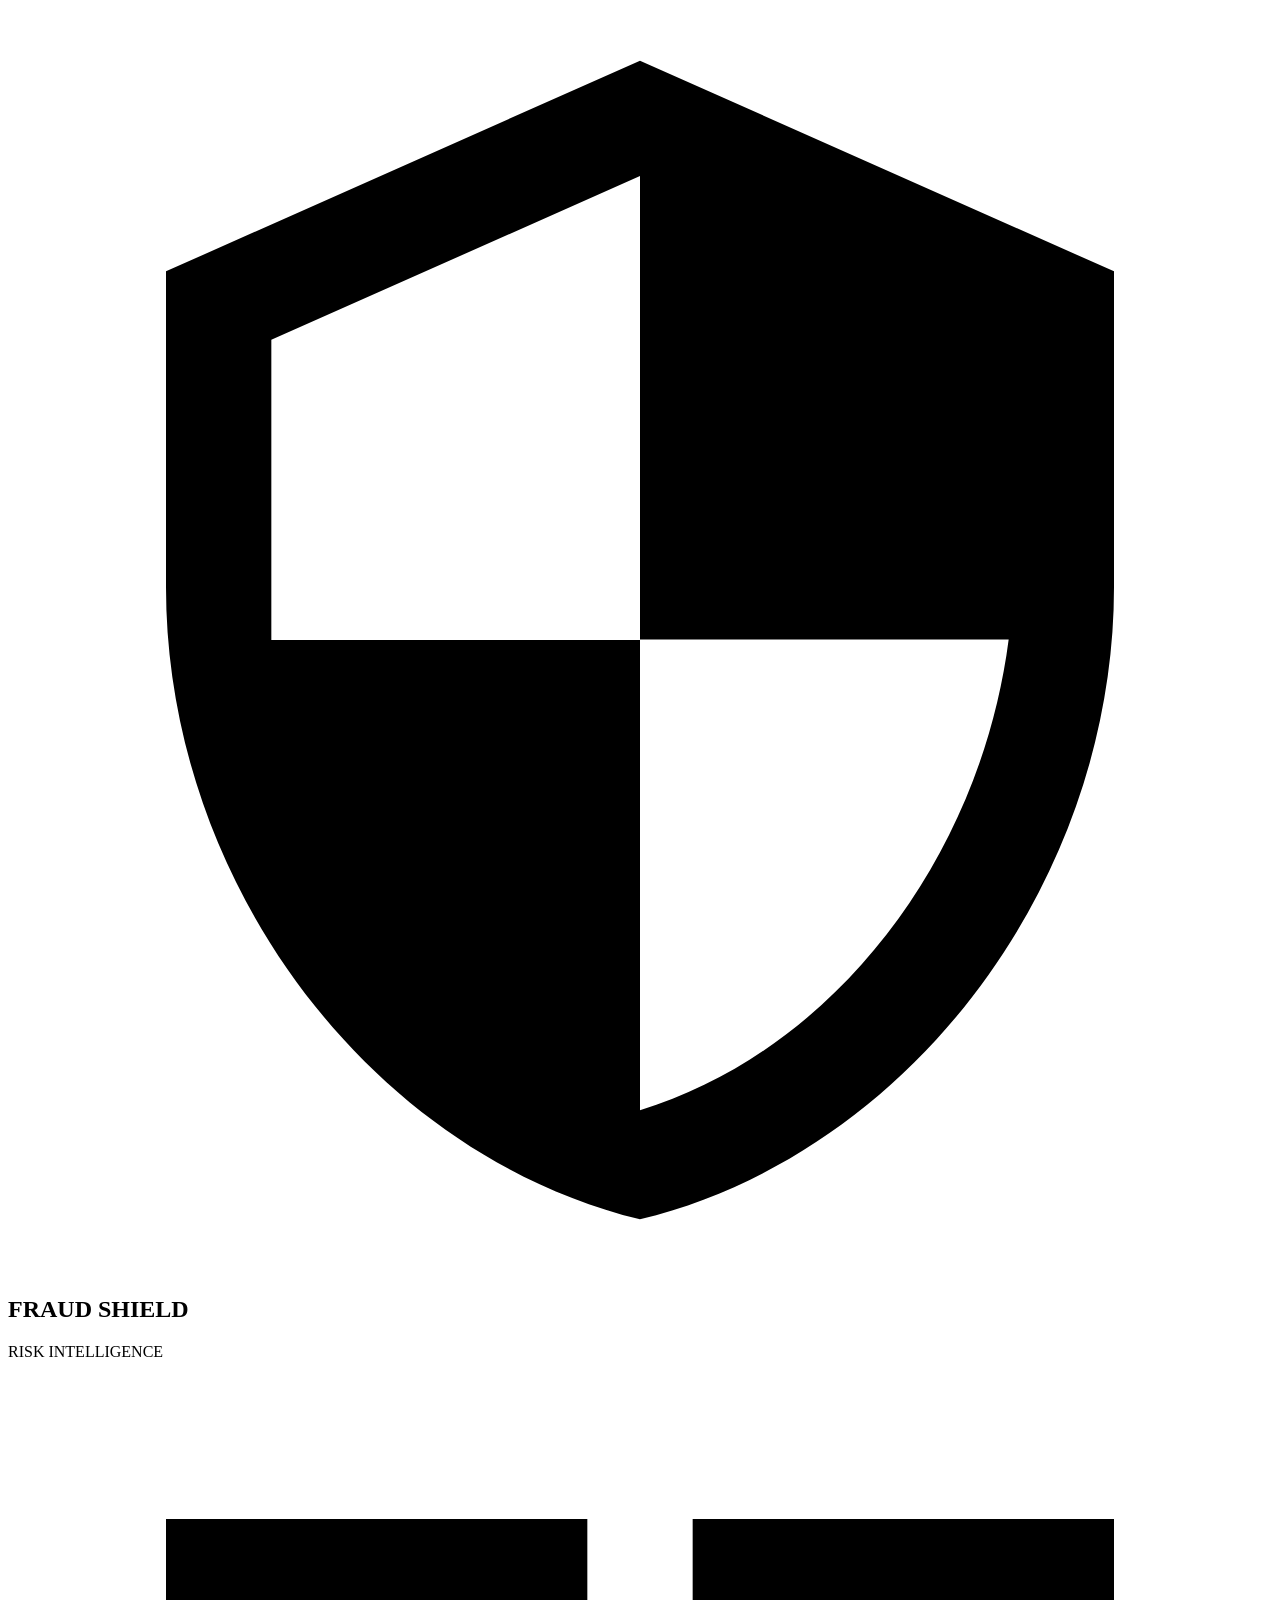
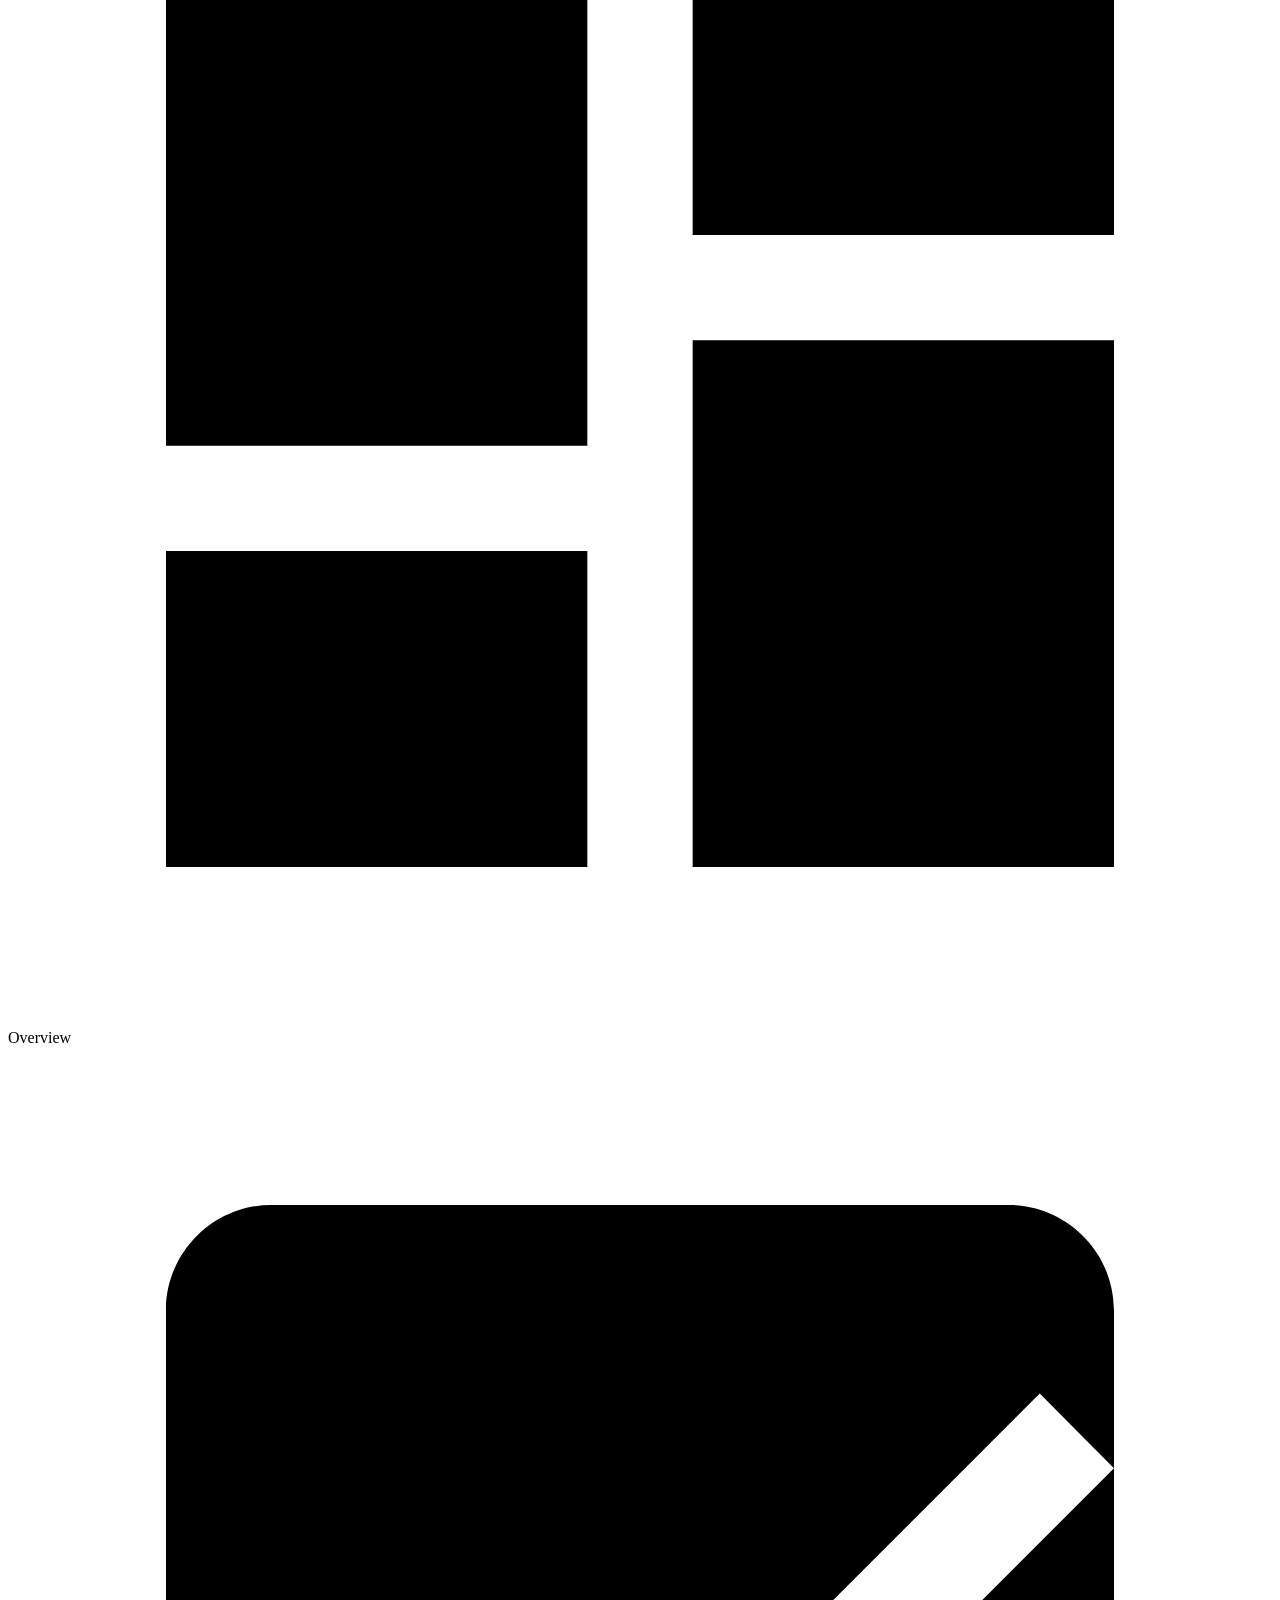
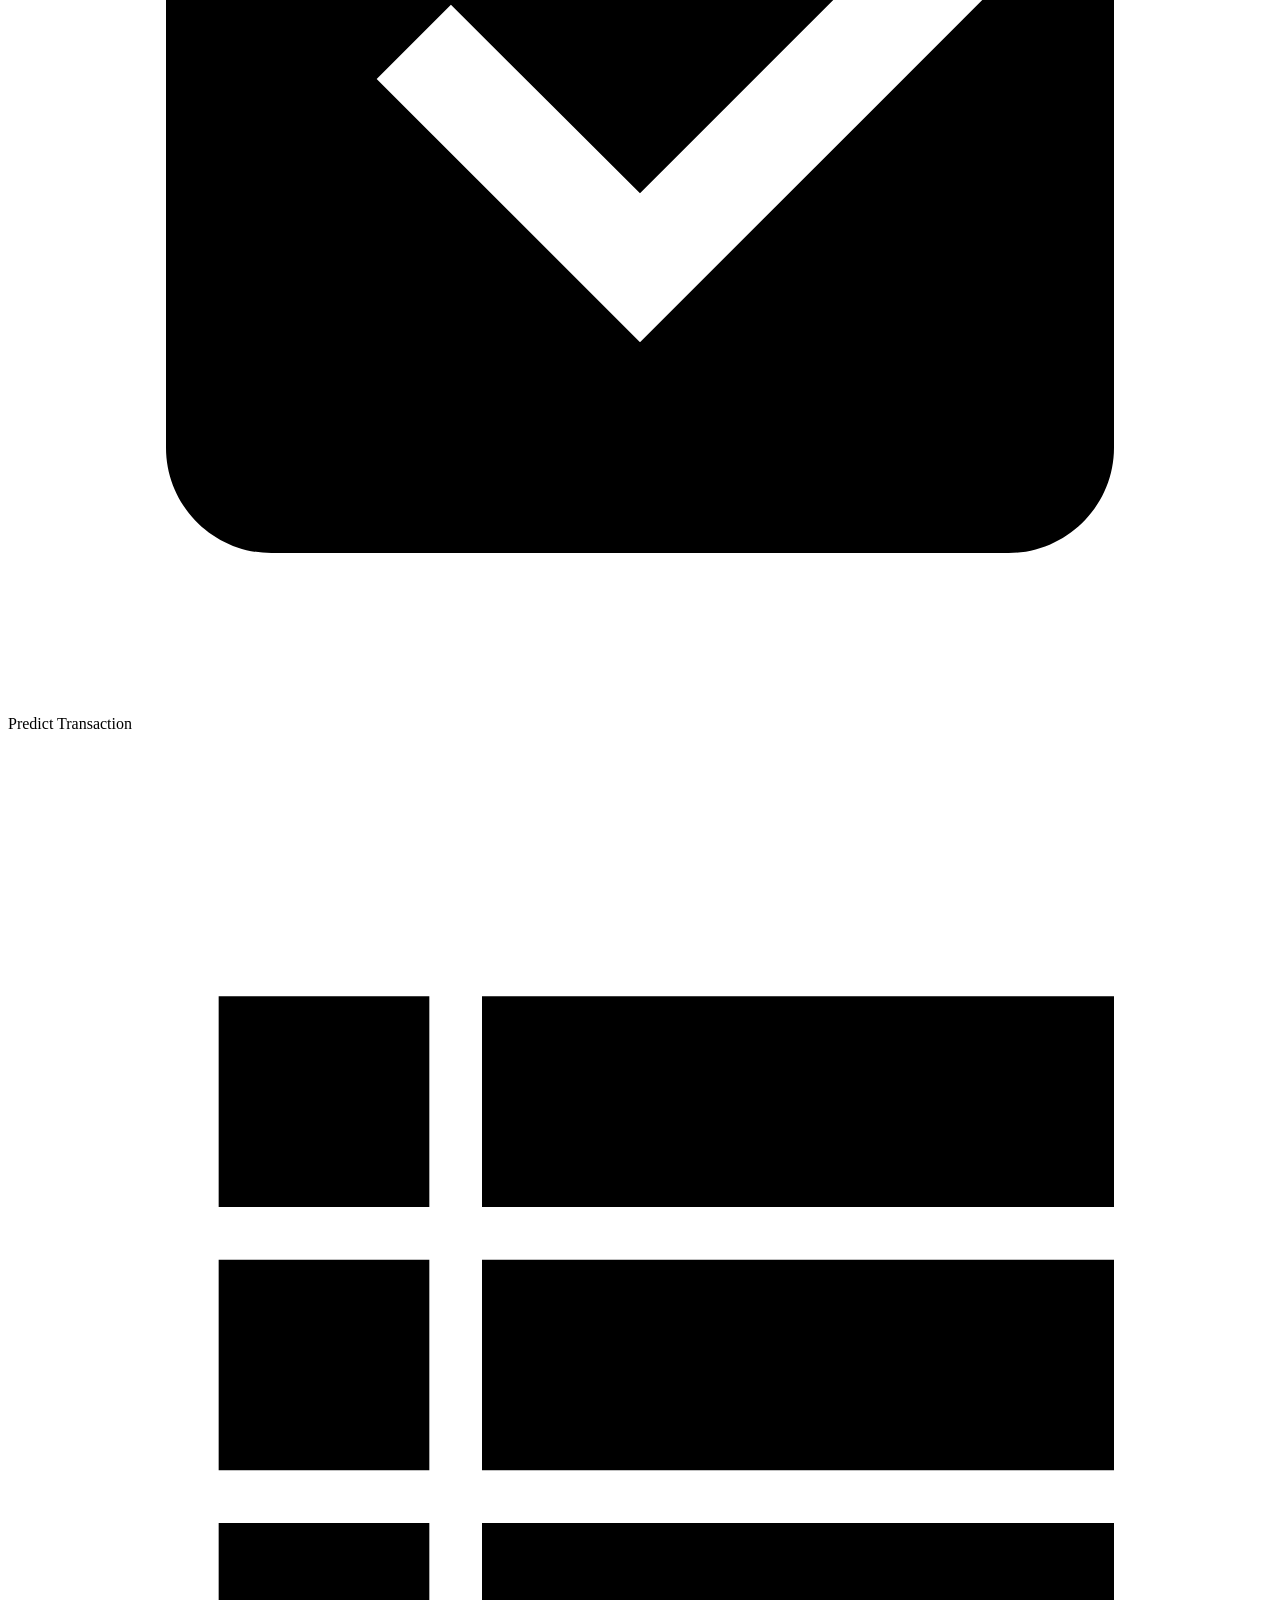
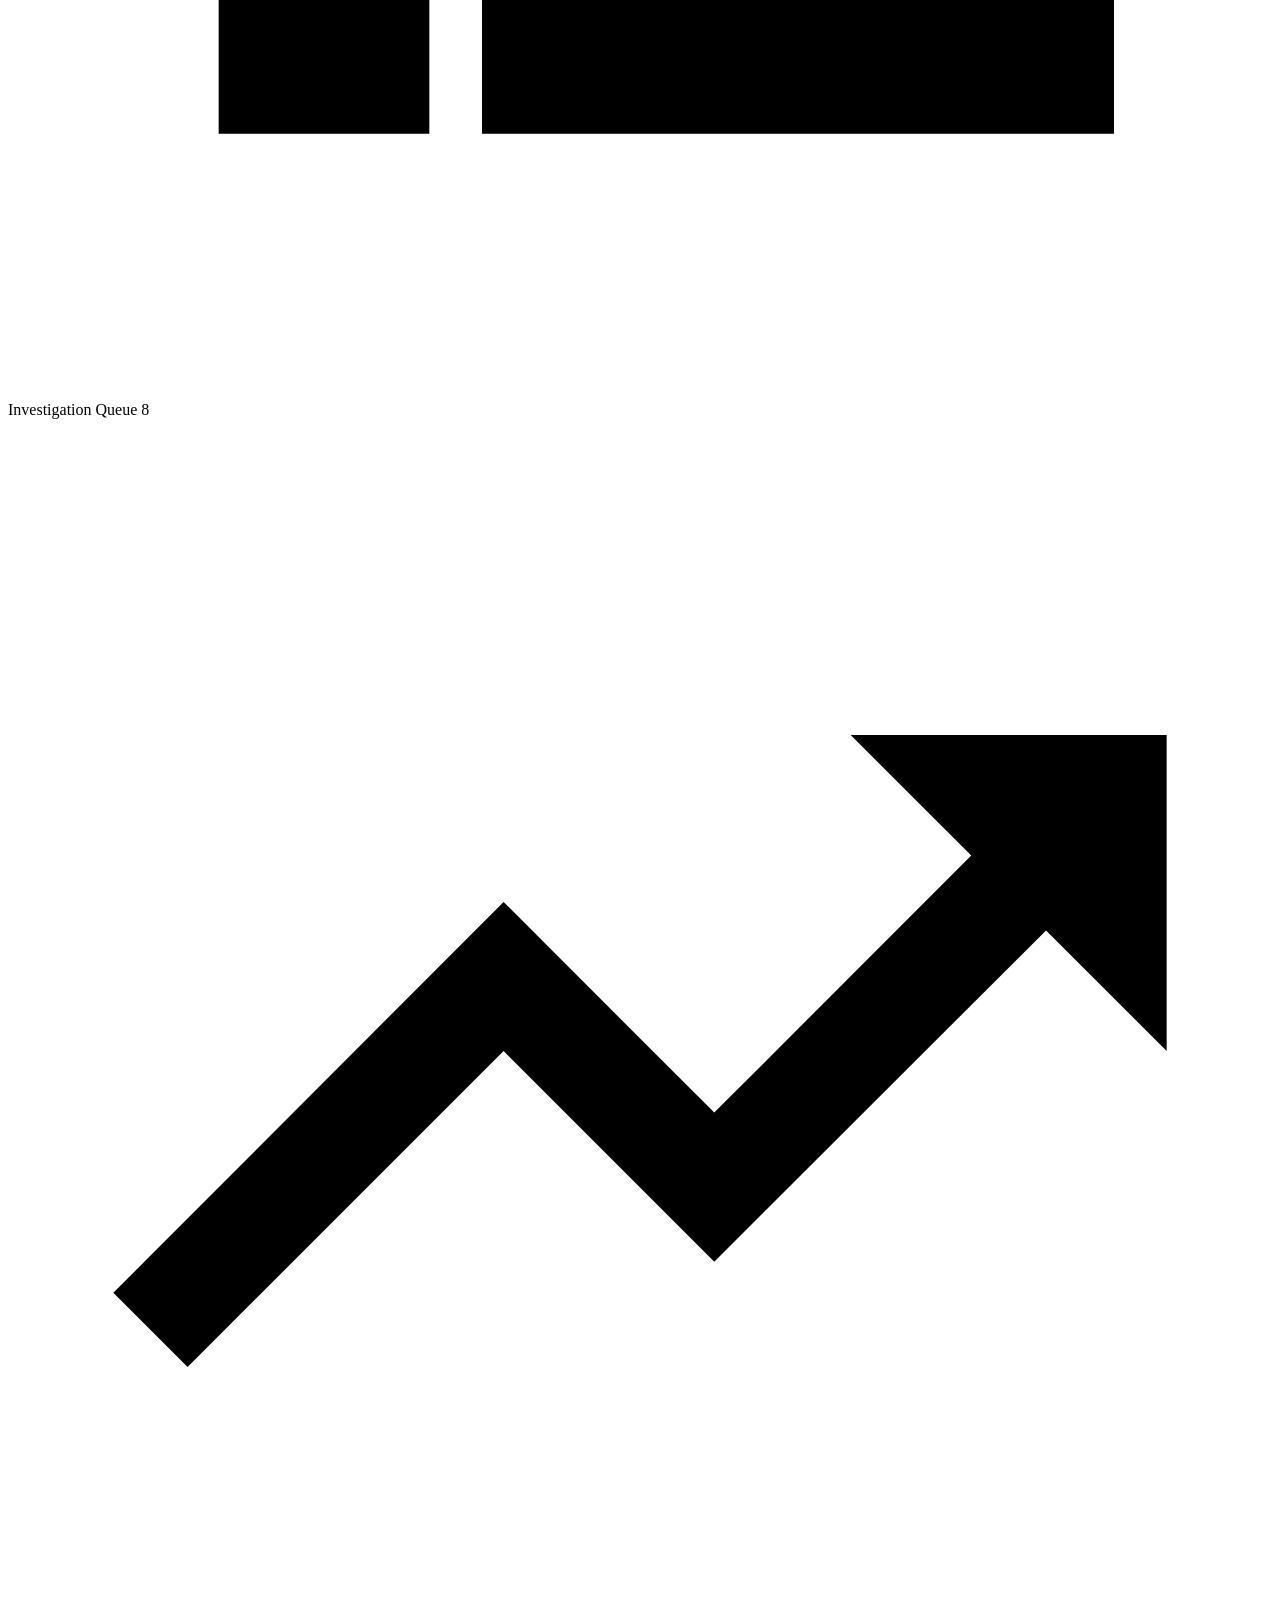
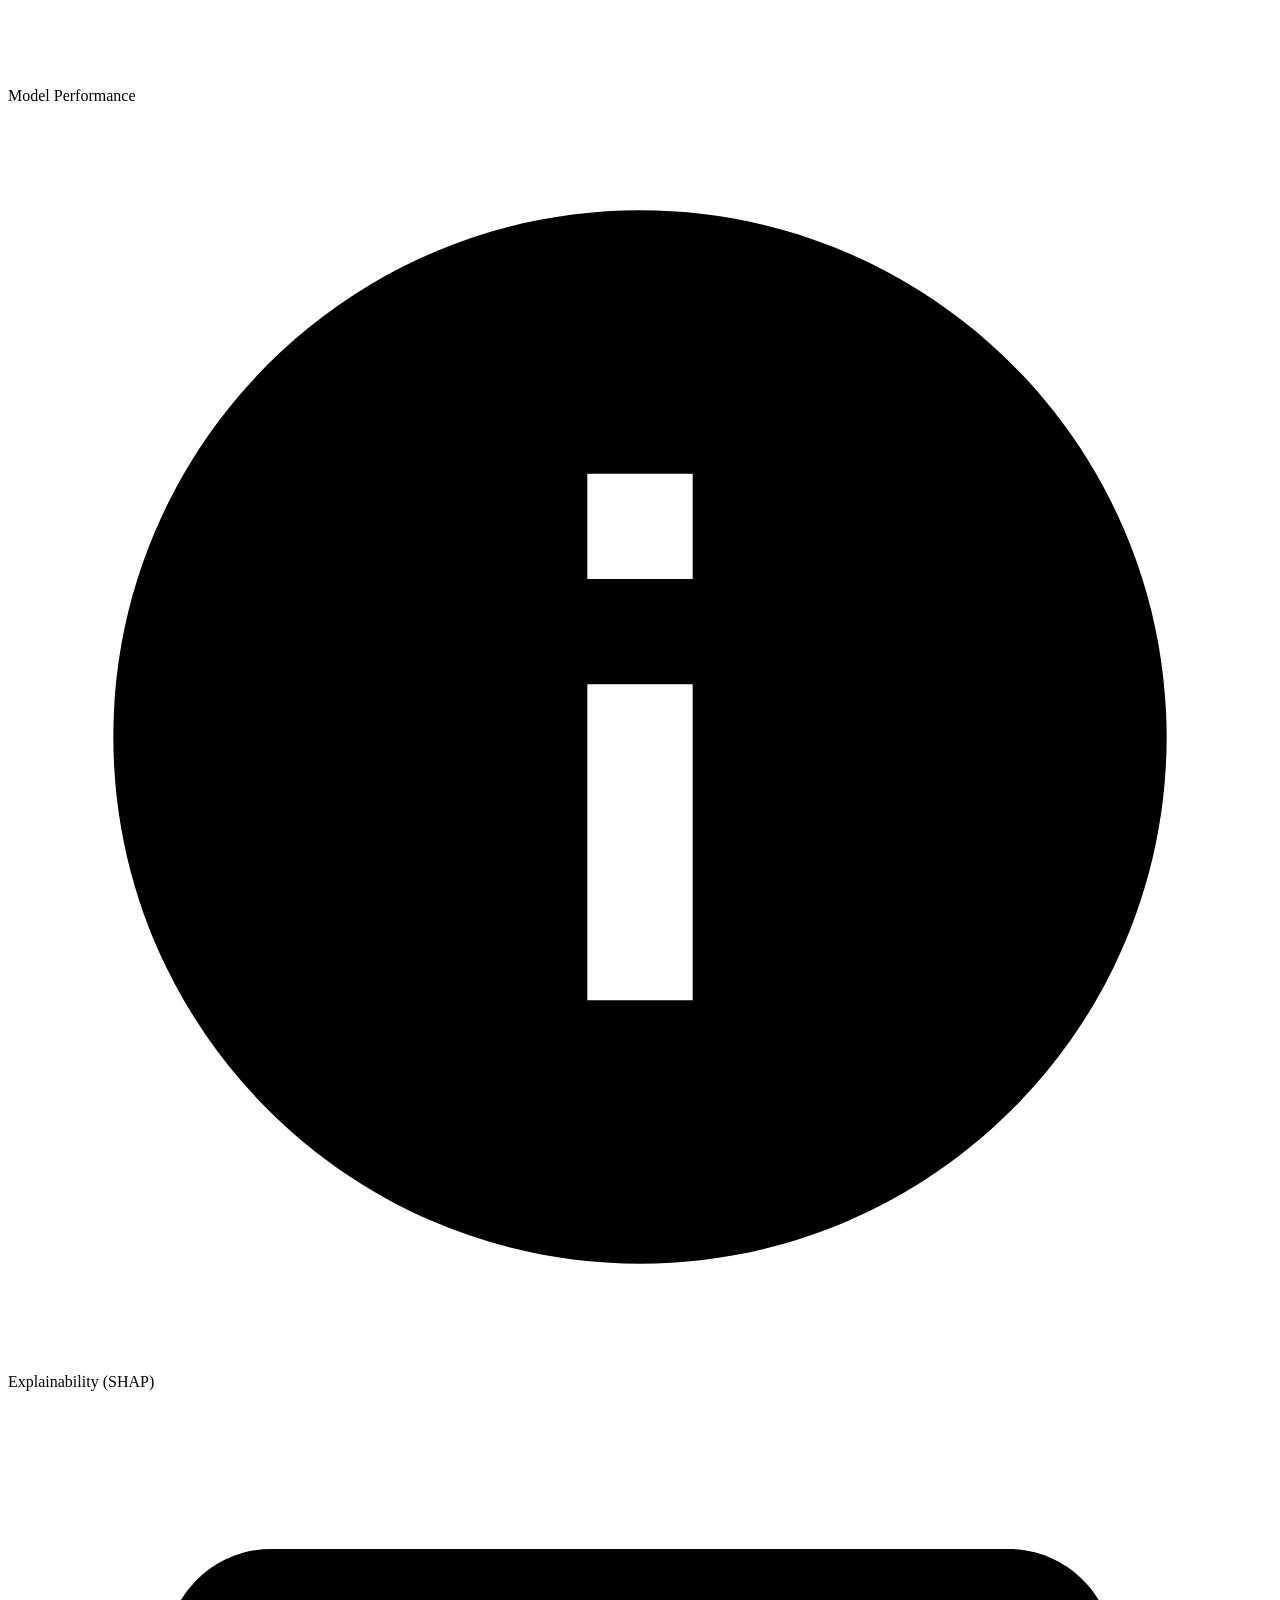
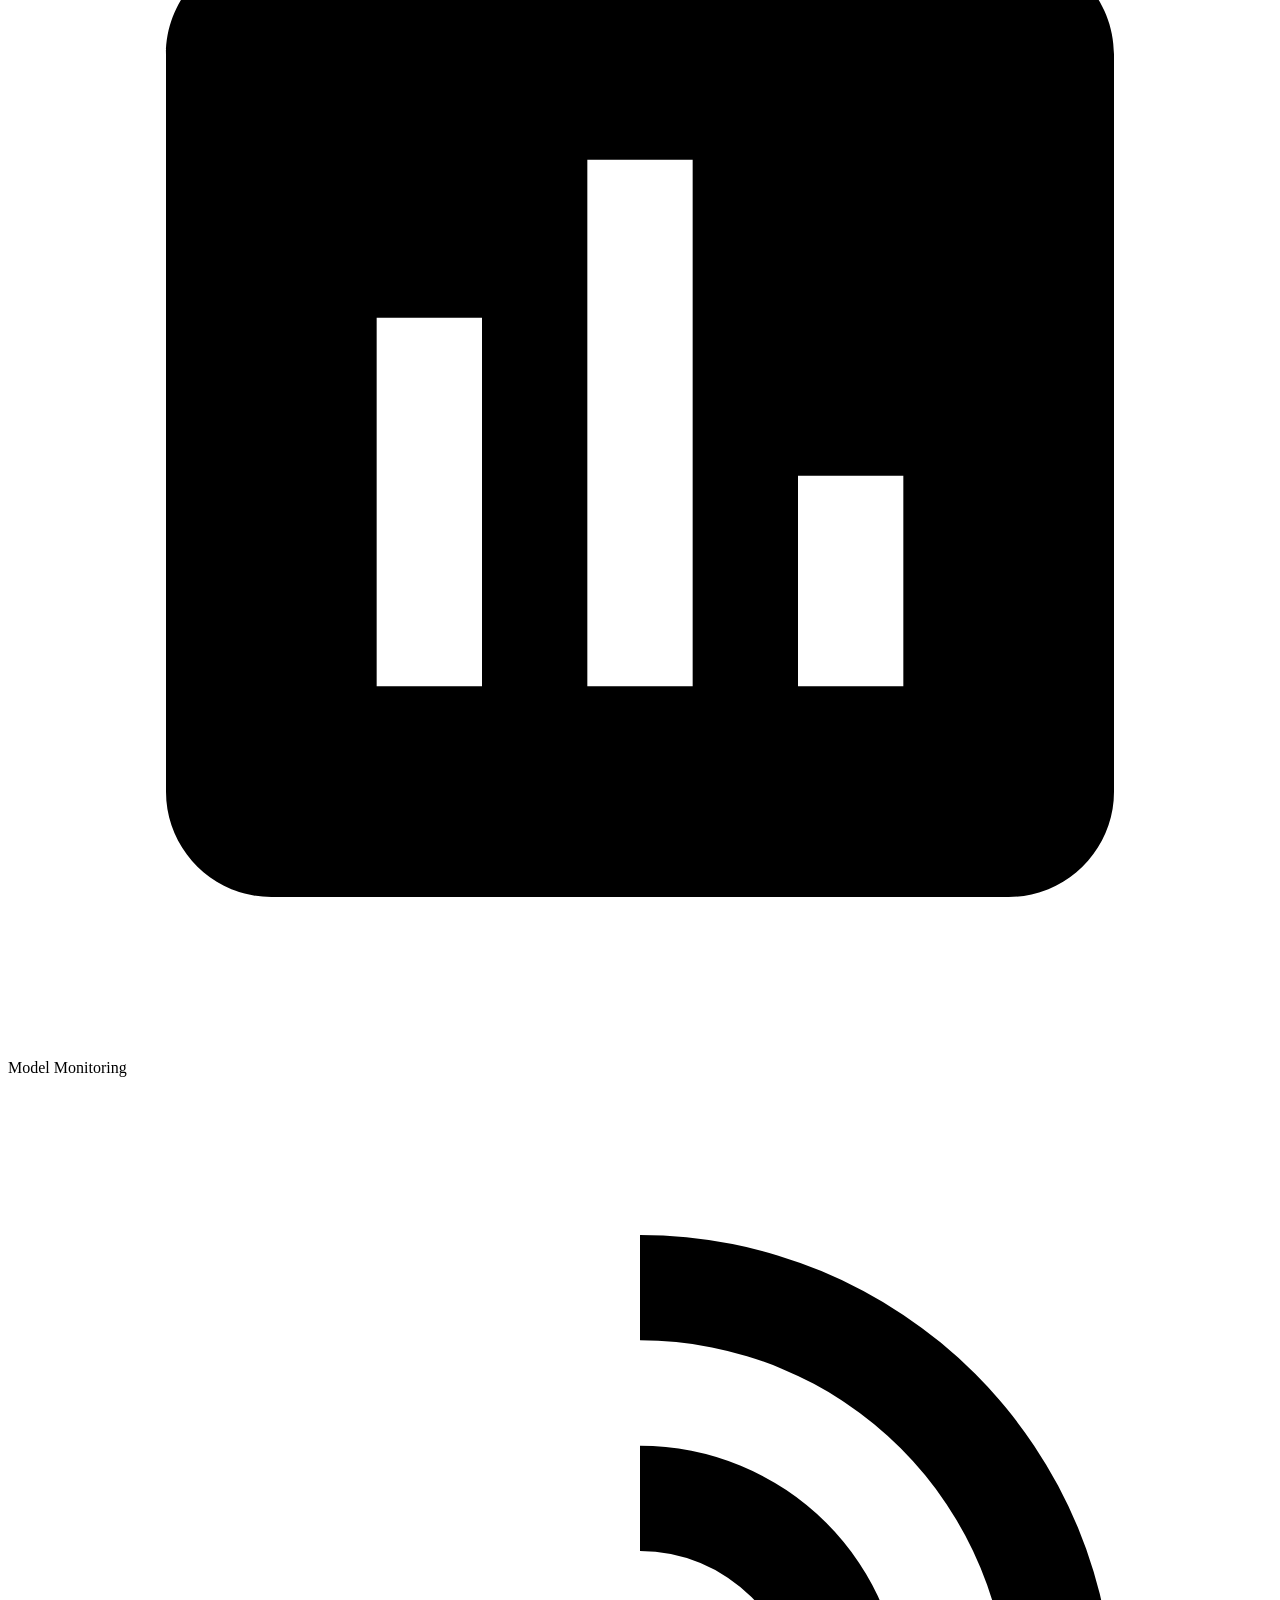
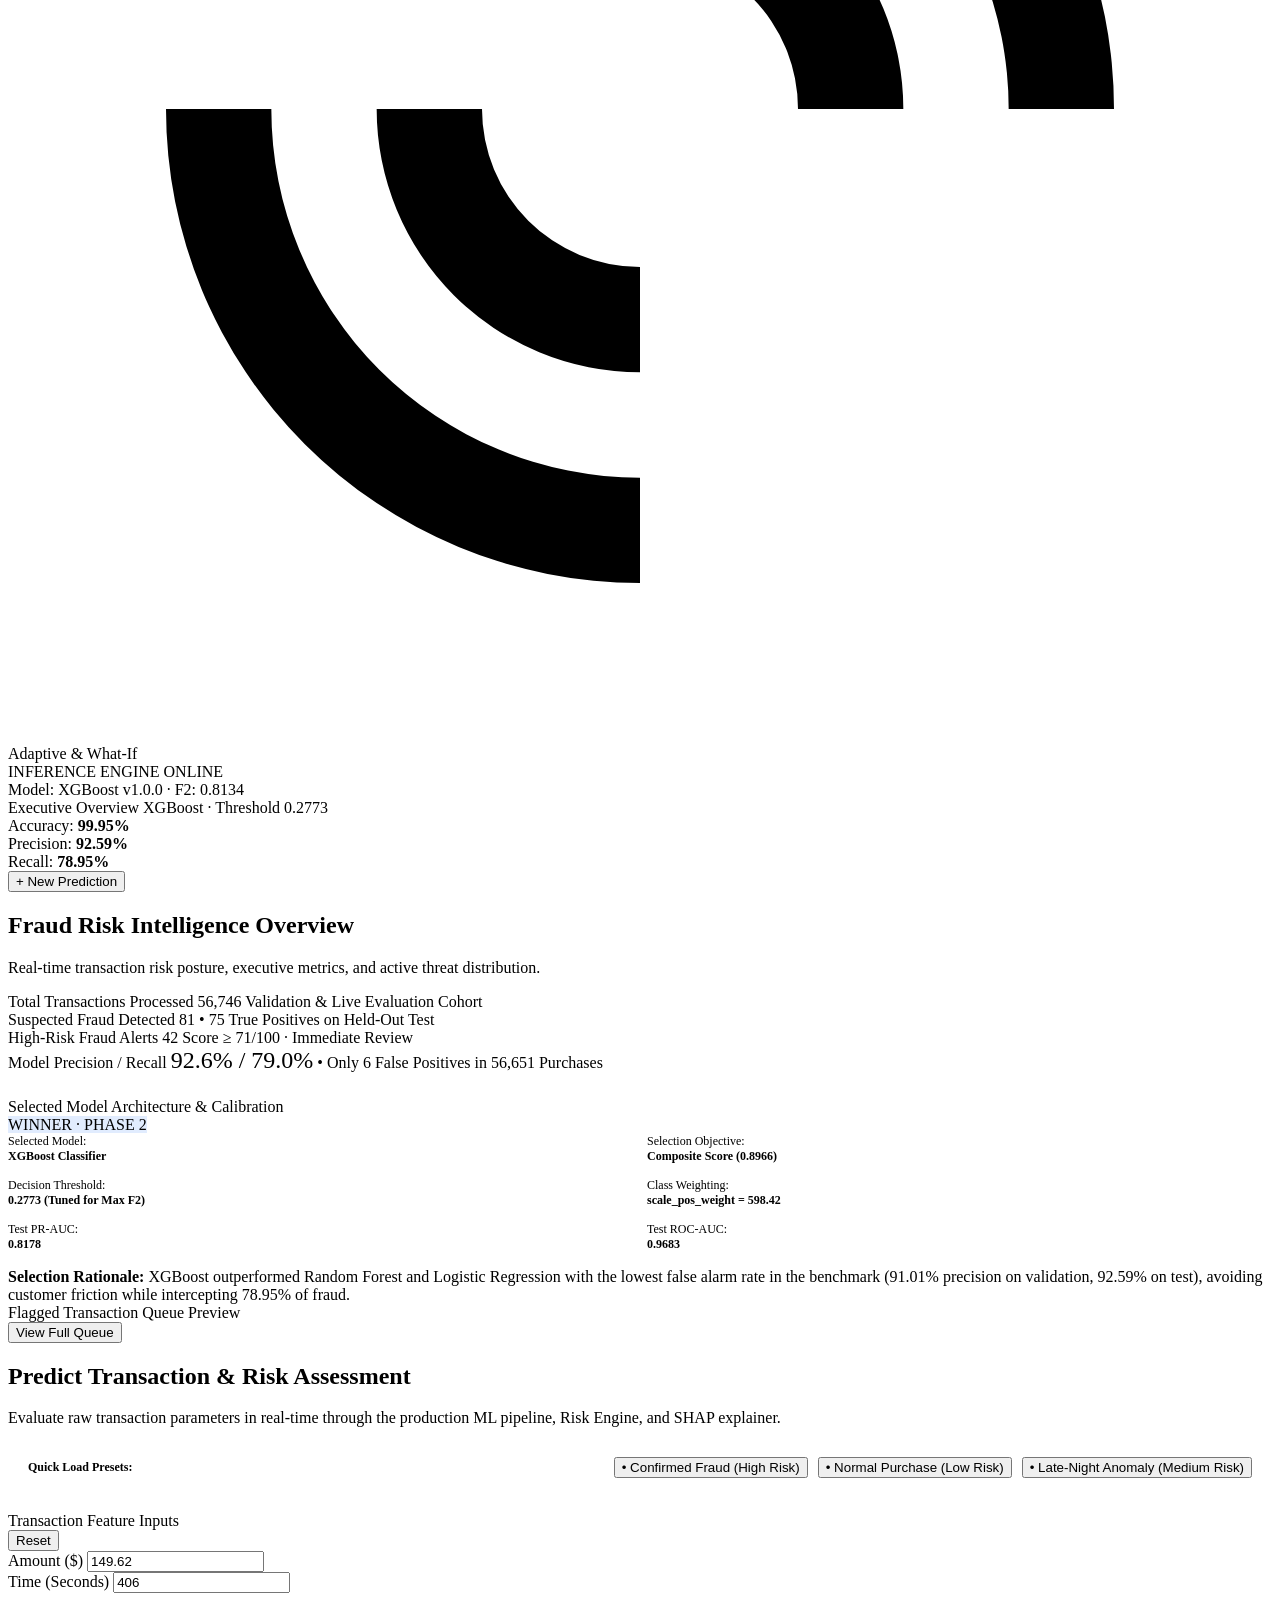
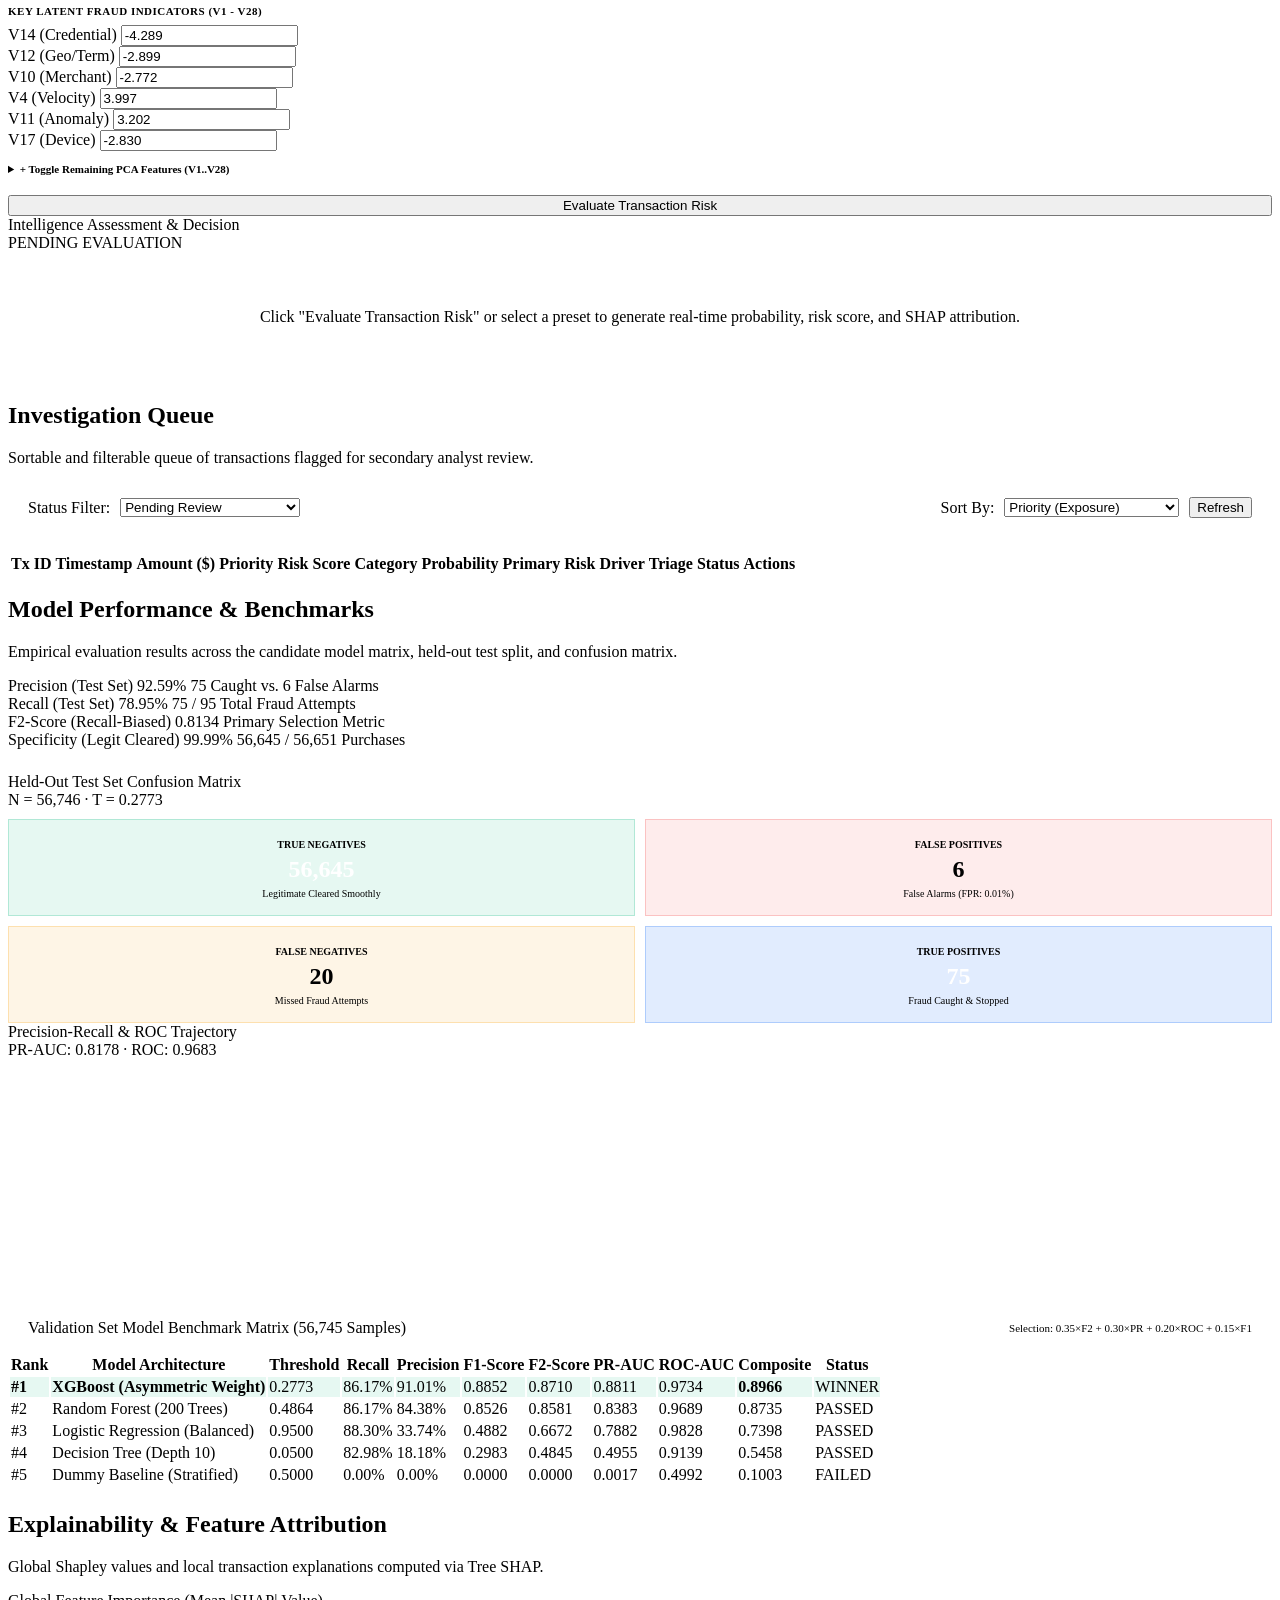
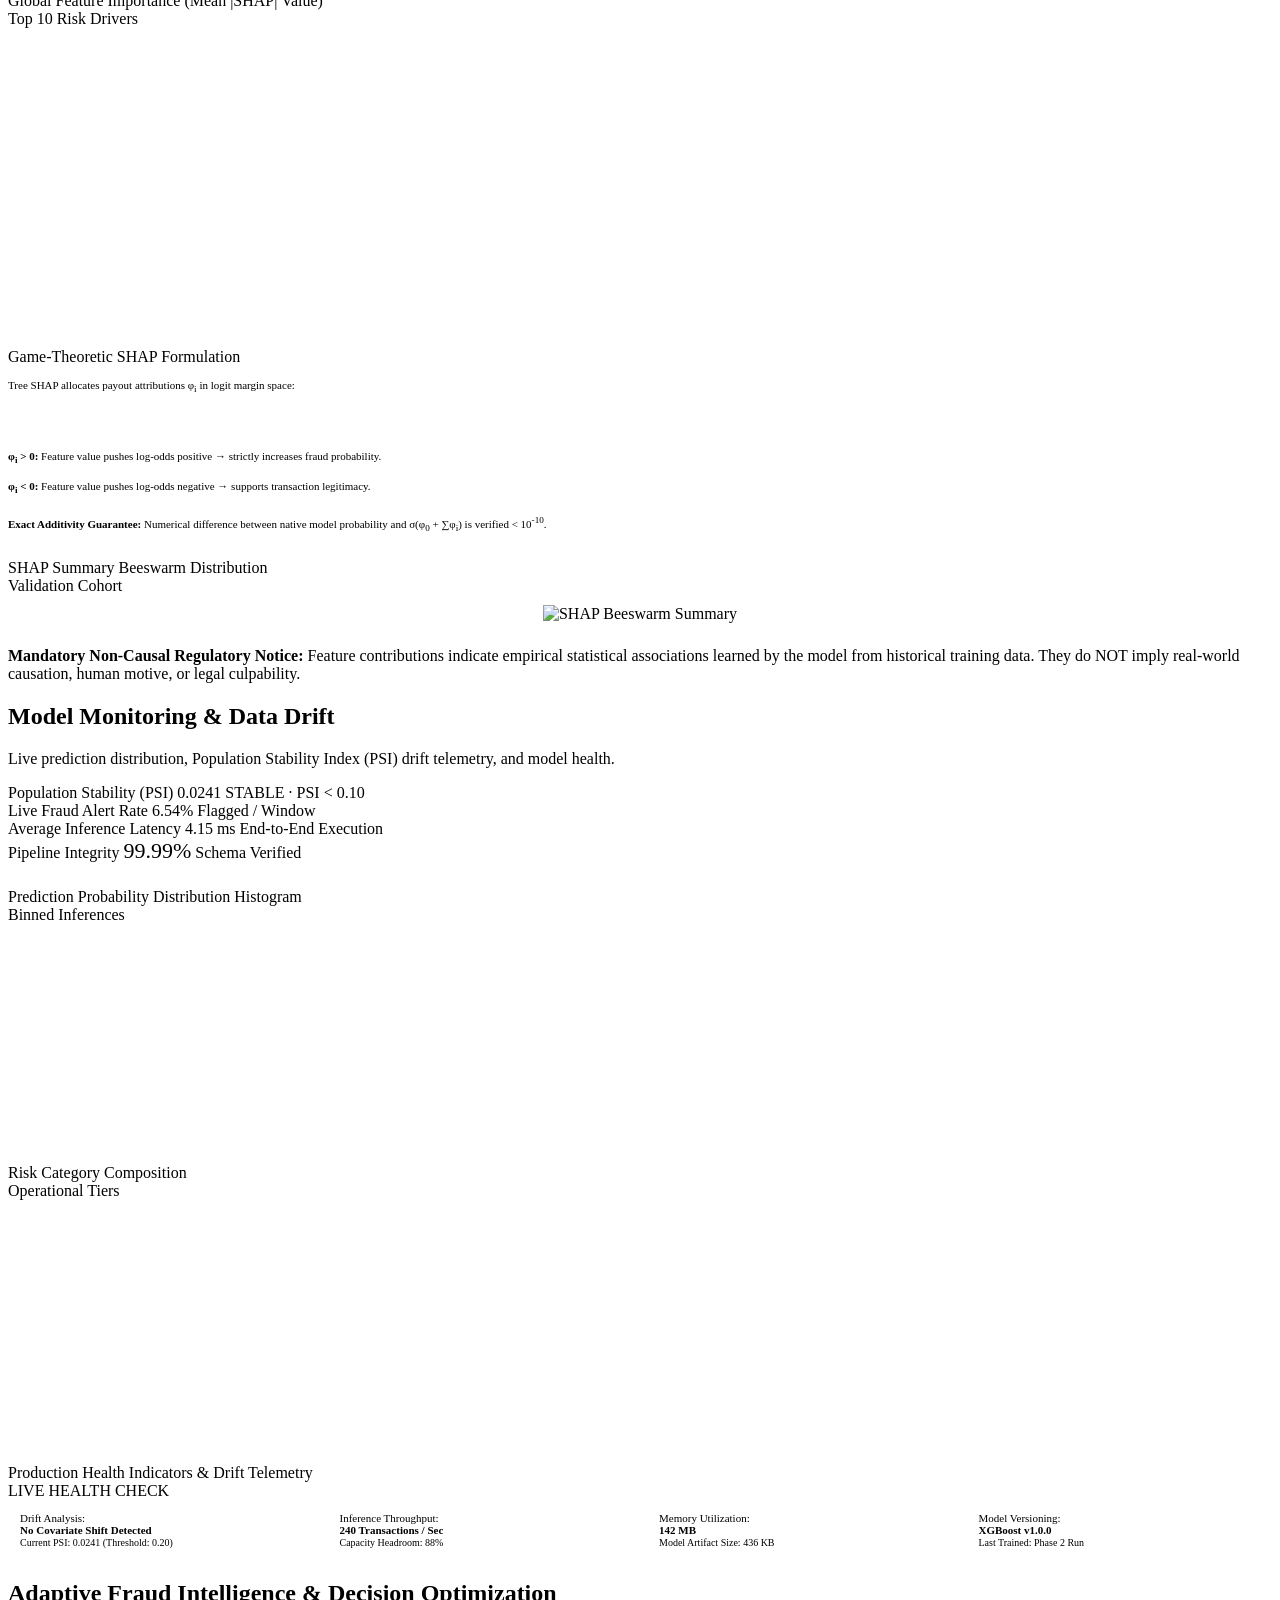
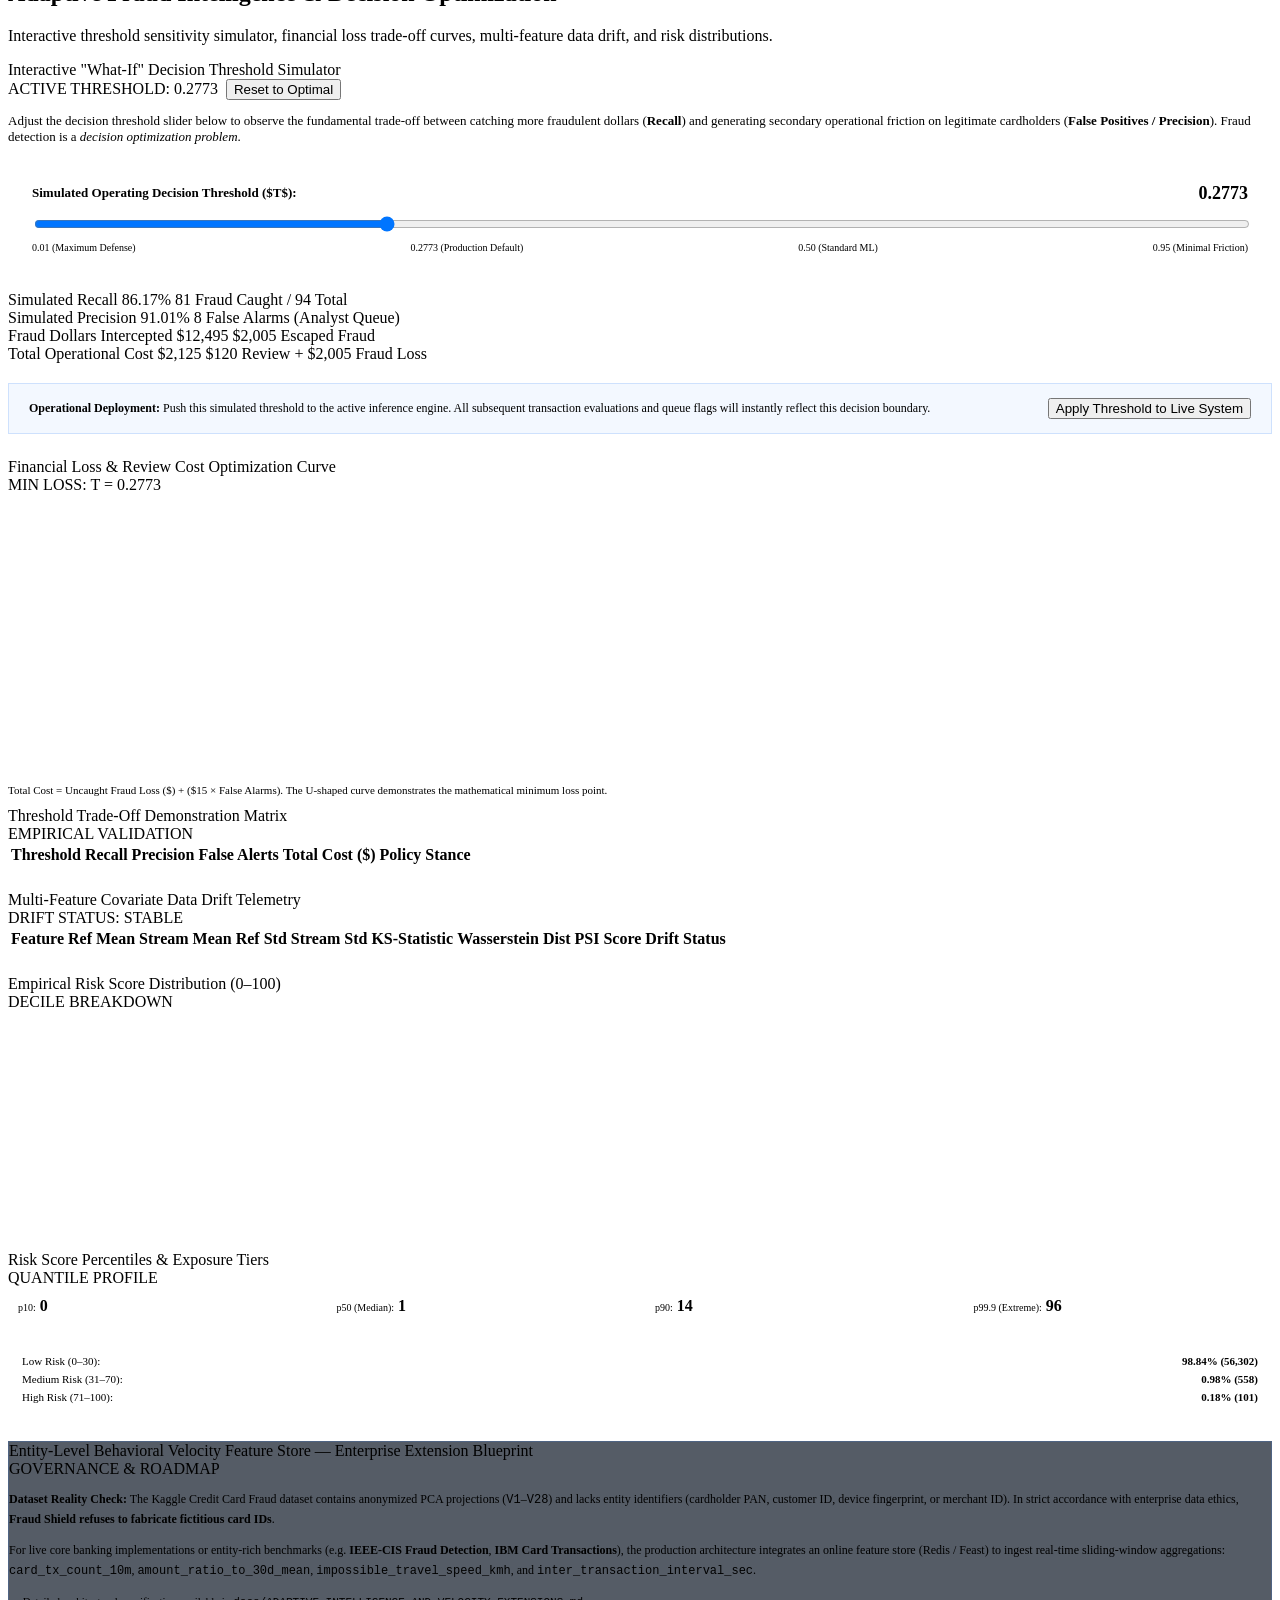
==== commit dd4fcdfc: "feat(phase6): adaptive fraud intelligence features with what-if threshold trade-off simulator, decis" ====
--- a/app/templates/index.html
+++ b/app/templates/index.html
@@ -50,6 +50,10 @@
           <svg viewBox="0 0 24 24"><path d="M19 3H5c-1.1 0-2 .9-2 2v14c0 1.1.9 2 2 2h14c1.1 0 2-.9 2-2V5c0-1.1-.9-2-2-2zM9 17H7v-7h2v7zm4 0h-2V7h2v10zm4 0h-2v-4h2v4z"/></svg>
           Model Monitoring
         </a>
+        <a class="nav-item" data-tab="adaptive" id="nav-adaptive">
+          <svg viewBox="0 0 24 24"><path d="M12 3v2a7 7 0 0 1 7 7h2a9 9 0 0 0-9-9zm0 4v2a3 3 0 0 1 3 3h2a5 5 0 0 0-5-5zm-9 5a9 9 0 0 0 9 9v-2a7 7 0 0 1-7-7H3zm4 0a5 5 0 0 0 5 5v-2a3 3 0 0 1-3-3H7z"/></svg>
+          Adaptive &amp; What-If
+        </a>
       </nav>
 
       <div class="sidebar-footer">
@@ -326,8 +330,9 @@
 
               <div style="display: flex; gap: 10px; align-items: center;">
                 <label class="form-label" style="margin: 0;">Sort By:</label>
-                <select class="form-control" id="queue-sort-by" style="width: 160px;" onchange="loadQueueData()">
-                  <option value="risk_score" selected>Risk Score</option>
+                <select class="form-control" id="queue-sort-by" style="width: 175px;" onchange="loadQueueData()">
+                  <option value="priority_score" selected>Priority (Exposure)</option>
+                  <option value="risk_score">Risk Score</option>
                   <option value="amount">Amount</option>
                   <option value="probability">Probability</option>
                   <option value="timestamp">Timestamp</option>
@@ -346,6 +351,7 @@
                     <th>Tx ID</th>
                     <th>Timestamp</th>
                     <th>Amount ($)</th>
+                    <th>Priority</th>
                     <th>Risk Score</th>
                     <th>Category</th>
                     <th>Probability</th>
@@ -679,6 +685,238 @@
             </div>
           </div>
         </section>
+
+        <!-- ===================================================================
+             SECTION 7: ADAPTIVE INTELLIGENCE & WHAT-IF SIMULATOR
+             =================================================================== -->
+        <section class="tab-pane" id="tab-adaptive">
+          <div class="section-header">
+            <h2>Adaptive Fraud Intelligence &amp; Decision Optimization</h2>
+            <p>Interactive threshold sensitivity simulator, financial loss trade-off curves, multi-feature data drift, and risk distributions.</p>
+          </div>
+
+          <!-- Threshold Trade-Off Simulation Card -->
+          <div class="card" style="margin-bottom: 24px;">
+            <div class="card-header">
+              <div class="card-title"><span class="dot"></span>Interactive "What-If" Decision Threshold Simulator</div>
+              <div style="display: flex; gap: 8px; align-items: center;">
+                <span class="badge badge-low" id="adaptive-active-badge">ACTIVE THRESHOLD: 0.2773</span>
+                <button class="btn btn-secondary btn-sm" onclick="resetToOptimalThreshold()">Reset to Optimal</button>
+              </div>
+            </div>
+
+            <p style="font-size: 13px; color: var(--text-dim); margin-bottom: 20px;">
+              Adjust the decision threshold slider below to observe the fundamental trade-off between catching more fraudulent dollars (<strong>Recall</strong>) 
+              and generating secondary operational friction on legitimate cardholders (<strong>False Positives / Precision</strong>). Fraud detection is a <em>decision optimization problem</em>.
+            </p>
+
+            <!-- Slider Control Container -->
+            <div style="background: rgba(255,255,255,0.02); padding: 18px 24px; border-radius: var(--radius-sm); border: 1px solid var(--border-subtle); margin-bottom: 20px;">
+              <div style="display: flex; justify-content: space-between; align-items: center; margin-bottom: 10px;">
+                <label style="font-weight: 600; font-size: 13px; color: var(--text-bright);">
+                  Simulated Operating Decision Threshold ($T$):
+                </label>
+                <span style="font-family: var(--font-mono); font-size: 18px; font-weight: 700; color: var(--primary);" id="slider-threshold-display">
+                  0.2773
+                </span>
+              </div>
+
+              <input type="range" id="adaptive-threshold-slider" min="0.01" max="0.95" step="0.01" value="0.2773" 
+                     style="width: 100%; cursor: pointer;" oninput="onThresholdSliderChange(this.value)" />
+
+              <div style="display: flex; justify-content: space-between; font-size: 10px; color: var(--text-muted); margin-top: 6px;">
+                <span>0.01 (Maximum Defense)</span>
+                <span>0.2773 (Production Default)</span>
+                <span>0.50 (Standard ML)</span>
+                <span>0.95 (Minimal Friction)</span>
+              </div>
+            </div>
+
+            <!-- Simulated Metrics Grid -->
+            <div class="grid-4" style="margin-bottom: 20px;">
+              <div class="kpi-card" style="border-left: 3px solid var(--primary);">
+                <span class="kpi-label">Simulated Recall</span>
+                <span class="kpi-value" id="sim-recall" style="color: var(--primary);">86.17%</span>
+                <span class="kpi-meta" id="sim-tp">81 Fraud Caught / 94 Total</span>
+              </div>
+              <div class="kpi-card" style="border-left: 3px solid var(--green-low);">
+                <span class="kpi-label">Simulated Precision</span>
+                <span class="kpi-value" id="sim-precision" style="color: var(--green-low);">91.01%</span>
+                <span class="kpi-meta" id="sim-fp">8 False Alarms (Analyst Queue)</span>
+              </div>
+              <div class="kpi-card" style="border-left: 3px solid var(--amber-med);">
+                <span class="kpi-label">Fraud Dollars Intercepted</span>
+                <span class="kpi-value" id="sim-fraud-caught" style="color: var(--amber-med);">$12,495</span>
+                <span class="kpi-meta" id="sim-fraud-escaped">$2,005 Escaped Fraud</span>
+              </div>
+              <div class="kpi-card" style="border-left: 3px solid var(--red-high);">
+                <span class="kpi-label">Total Operational Cost</span>
+                <span class="kpi-value" id="sim-total-cost" style="color: var(--red-high);">$2,125</span>
+                <span class="kpi-meta" id="sim-cost-breakdown">$120 Review + $2,005 Fraud Loss</span>
+              </div>
+            </div>
+
+            <!-- Action CTA: Apply to Live System -->
+            <div style="display: flex; justify-content: space-between; align-items: center; background: rgba(59,130,246,0.06); padding: 14px 20px; border-radius: var(--radius-sm); border: 1px solid rgba(59,130,246,0.2);">
+              <div style="font-size: 12px; color: var(--text-dim);">
+                <strong style="color: var(--text-bright);">Operational Deployment:</strong> Push this simulated threshold to the active inference engine. 
+                All subsequent transaction evaluations and queue flags will instantly reflect this decision boundary.
+              </div>
+              <button class="btn btn-primary btn-sm" id="btn-apply-threshold" onclick="applySimulatedThreshold()">
+                Apply Threshold to Live System
+              </button>
+            </div>
+          </div>
+
+          <!-- Two Column Layout: Cost Curve & Demonstration Matrix -->
+          <div class="grid-2" style="margin-bottom: 24px;">
+            <!-- Cost Function Curve Chart -->
+            <div class="card">
+              <div class="card-header">
+                <div class="card-title"><span class="dot"></span>Financial Loss &amp; Review Cost Optimization Curve</div>
+                <span class="badge badge-low" id="optimal-badge">MIN LOSS: T = 0.2773</span>
+              </div>
+              <div style="height: 280px; position: relative;">
+                <canvas id="chart-cost-curve"></canvas>
+              </div>
+              <p style="font-size: 11px; color: var(--text-muted); margin-top: 10px;">
+                Total Cost = Uncaught Fraud Loss ($) + ($15 &times; False Alarms). The U-shaped curve demonstrates the mathematical minimum loss point.
+              </p>
+            </div>
+
+            <!-- Demonstration Table Card -->
+            <div class="card">
+              <div class="card-header">
+                <div class="card-title"><span class="dot"></span>Threshold Trade-Off Demonstration Matrix</div>
+                <span class="badge badge-med">EMPIRICAL VALIDATION</span>
+              </div>
+              <div class="table-responsive" style="max-height: 280px; overflow-y: auto;">
+                <table class="data-table" id="demo-tradeoff-table">
+                  <thead>
+                    <tr>
+                      <th>Threshold</th>
+                      <th>Recall</th>
+                      <th>Precision</th>
+                      <th>False Alerts</th>
+                      <th>Total Cost ($)</th>
+                      <th>Policy Stance</th>
+                    </tr>
+                  </thead>
+                  <tbody id="demo-tradeoff-body">
+                    <!-- Populated dynamically via JS -->
+                  </tbody>
+                </table>
+              </div>
+            </div>
+          </div>
+
+          <!-- Multi-Feature Data Drift Table -->
+          <div class="card" style="margin-bottom: 24px;">
+            <div class="card-header">
+              <div class="card-title"><span class="dot"></span>Multi-Feature Covariate Data Drift Telemetry</div>
+              <span class="badge badge-low" id="multi-drift-status-badge">DRIFT STATUS: STABLE</span>
+            </div>
+            <div class="table-responsive">
+              <table class="data-table" id="multi-drift-table">
+                <thead>
+                  <tr>
+                    <th>Feature</th>
+                    <th>Ref Mean</th>
+                    <th>Stream Mean</th>
+                    <th>Ref Std</th>
+                    <th>Stream Std</th>
+                    <th>KS-Statistic</th>
+                    <th>Wasserstein Dist</th>
+                    <th>PSI Score</th>
+                    <th>Drift Status</th>
+                  </tr>
+                </thead>
+                <tbody id="multi-drift-table-body">
+                  <!-- Populated dynamically via JS -->
+                </tbody>
+              </table>
+            </div>
+          </div>
+
+          <!-- Transaction Risk Score Distribution & Quantiles -->
+          <div class="grid-2" style="margin-bottom: 24px;">
+            <div class="card">
+              <div class="card-header">
+                <div class="card-title"><span class="dot"></span>Empirical Risk Score Distribution (0–100)</div>
+                <span class="badge badge-low">DECILE BREAKDOWN</span>
+              </div>
+              <div style="height: 240px; position: relative;">
+                <canvas id="chart-risk-distribution"></canvas>
+              </div>
+            </div>
+
+            <div class="card">
+              <div class="card-header">
+                <div class="card-title"><span class="dot"></span>Risk Score Percentiles &amp; Exposure Tiers</div>
+                <span class="badge badge-med">QUANTILE PROFILE</span>
+              </div>
+              <div style="display: grid; grid-template-columns: repeat(4, 1fr); gap: 10px; margin-bottom: 16px;" id="quantile-pills-container">
+                <div class="info-pill" style="flex-direction: column; align-items: flex-start; padding: 10px;">
+                  <span style="font-size: 10px; color: var(--text-dim);">p10:</span>
+                  <strong style="font-size: 16px; color: var(--text-bright);" id="q-p10">0</strong>
+                </div>
+                <div class="info-pill" style="flex-direction: column; align-items: flex-start; padding: 10px;">
+                  <span style="font-size: 10px; color: var(--text-dim);">p50 (Median):</span>
+                  <strong style="font-size: 16px; color: var(--green-low);" id="q-p50">1</strong>
+                </div>
+                <div class="info-pill" style="flex-direction: column; align-items: flex-start; padding: 10px;">
+                  <span style="font-size: 10px; color: var(--text-dim);">p90:</span>
+                  <strong style="font-size: 16px; color: var(--amber-med);" id="q-p90">14</strong>
+                </div>
+                <div class="info-pill" style="flex-direction: column; align-items: flex-start; padding: 10px;">
+                  <span style="font-size: 10px; color: var(--text-dim);">p99.9 (Extreme):</span>
+                  <strong style="font-size: 16px; color: var(--red-high);" id="q-p999">96</strong>
+                </div>
+              </div>
+
+              <div style="background: rgba(255,255,255,0.02); padding: 14px; border-radius: var(--radius-sm); border: 1px solid var(--border-subtle); font-size: 11px;">
+                <div style="display: flex; justify-content: space-between; margin-bottom: 6px;">
+                  <span style="color: var(--text-dim);">Low Risk (0–30):</span>
+                  <strong id="cat-low-pct" style="color: var(--green-low);">98.84% (56,302)</strong>
+                </div>
+                <div style="display: flex; justify-content: space-between; margin-bottom: 6px;">
+                  <span style="color: var(--text-dim);">Medium Risk (31–70):</span>
+                  <strong id="cat-med-pct" style="color: var(--amber-med);">0.98% (558)</strong>
+                </div>
+                <div style="display: flex; justify-content: space-between;">
+                  <span style="color: var(--text-dim);">High Risk (71–100):</span>
+                  <strong id="cat-high-pct" style="color: var(--red-high);">0.18% (101)</strong>
+                </div>
+              </div>
+            </div>
+          </div>
+
+          <!-- Behavioral Velocity Architecture Blueprint Banner -->
+          <div class="card" style="background: rgba(14, 23, 38, 0.7); border: 1px solid rgba(59, 130, 246, 0.2);">
+            <div class="card-header">
+              <div class="card-title">
+                <span class="dot" style="background: var(--primary);"></span>
+                Entity-Level Behavioral Velocity Feature Store — Enterprise Extension Blueprint
+              </div>
+              <span class="badge badge-med">GOVERNANCE &amp; ROADMAP</span>
+            </div>
+            <p style="font-size: 12px; color: var(--text-dim); line-height: 1.6; margin-bottom: 12px;">
+              <strong>Dataset Reality Check:</strong> The Kaggle Credit Card Fraud dataset contains anonymized PCA projections 
+              (<code>V1</code>–<code>V28</code>) and lacks entity identifiers (cardholder PAN, customer ID, device fingerprint, or merchant ID). 
+              In strict accordance with enterprise data ethics, <strong>Fraud Shield refuses to fabricate fictitious card IDs</strong>.
+            </p>
+            <p style="font-size: 12px; color: var(--text-dim); line-height: 1.6; margin-bottom: 14px;">
+              For live core banking implementations or entity-rich benchmarks (e.g. <strong>IEEE-CIS Fraud Detection</strong>, <strong>IBM Card Transactions</strong>), 
+              the production architecture integrates an online feature store (Redis / Feast) to ingest real-time sliding-window aggregations:
+              <code>card_tx_count_10m</code>, <code>amount_ratio_to_30d_mean</code>, <code>impossible_travel_speed_kmh</code>, and <code>inter_transaction_interval_sec</code>.
+            </p>
+            <div style="display: flex; gap: 12px; align-items: center;">
+              <span style="font-size: 11px; color: var(--primary);">
+                &rarr; Detailed architectural specification available in <code>docs/ADAPTIVE_INTELLIGENCE_AND_VELOCITY_EXTENSIONS.md</code>
+              </span>
+            </div>
+          </div>
+        </section>
       </div>
     </main>
   </div>
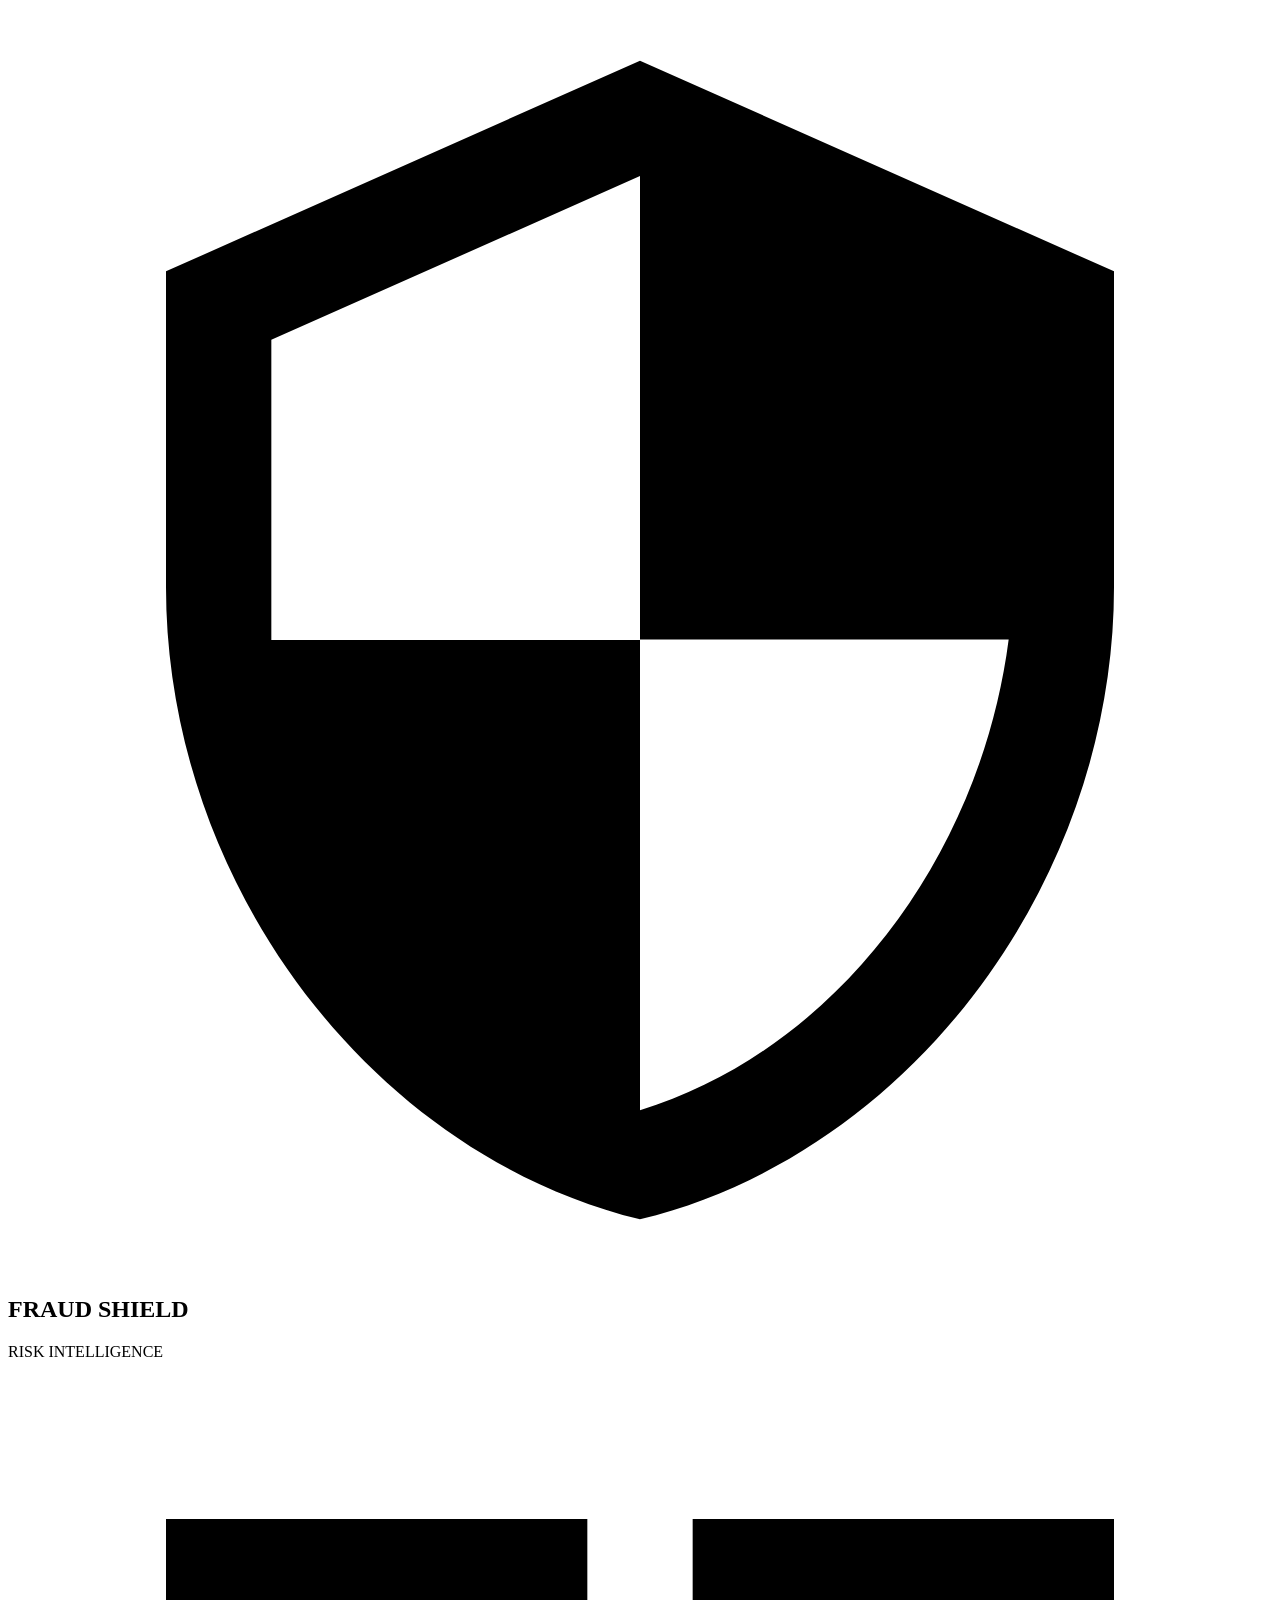
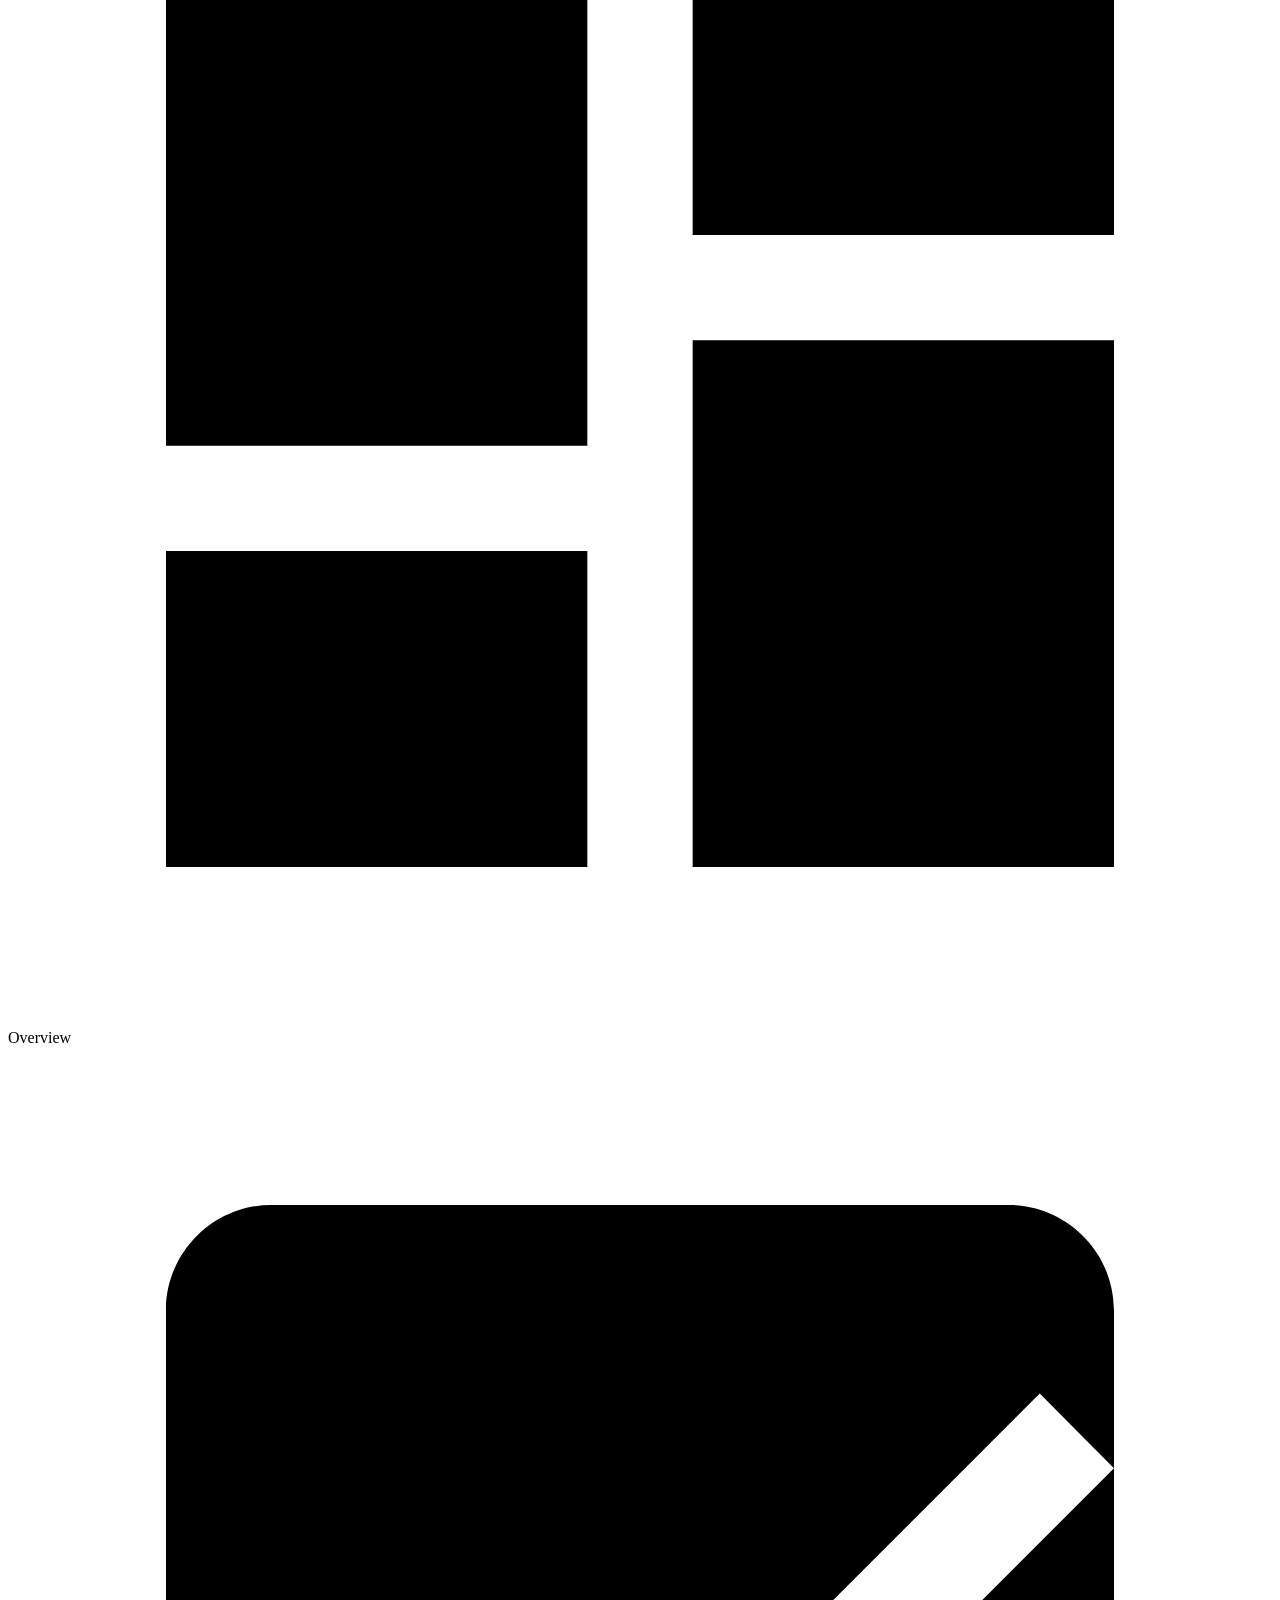
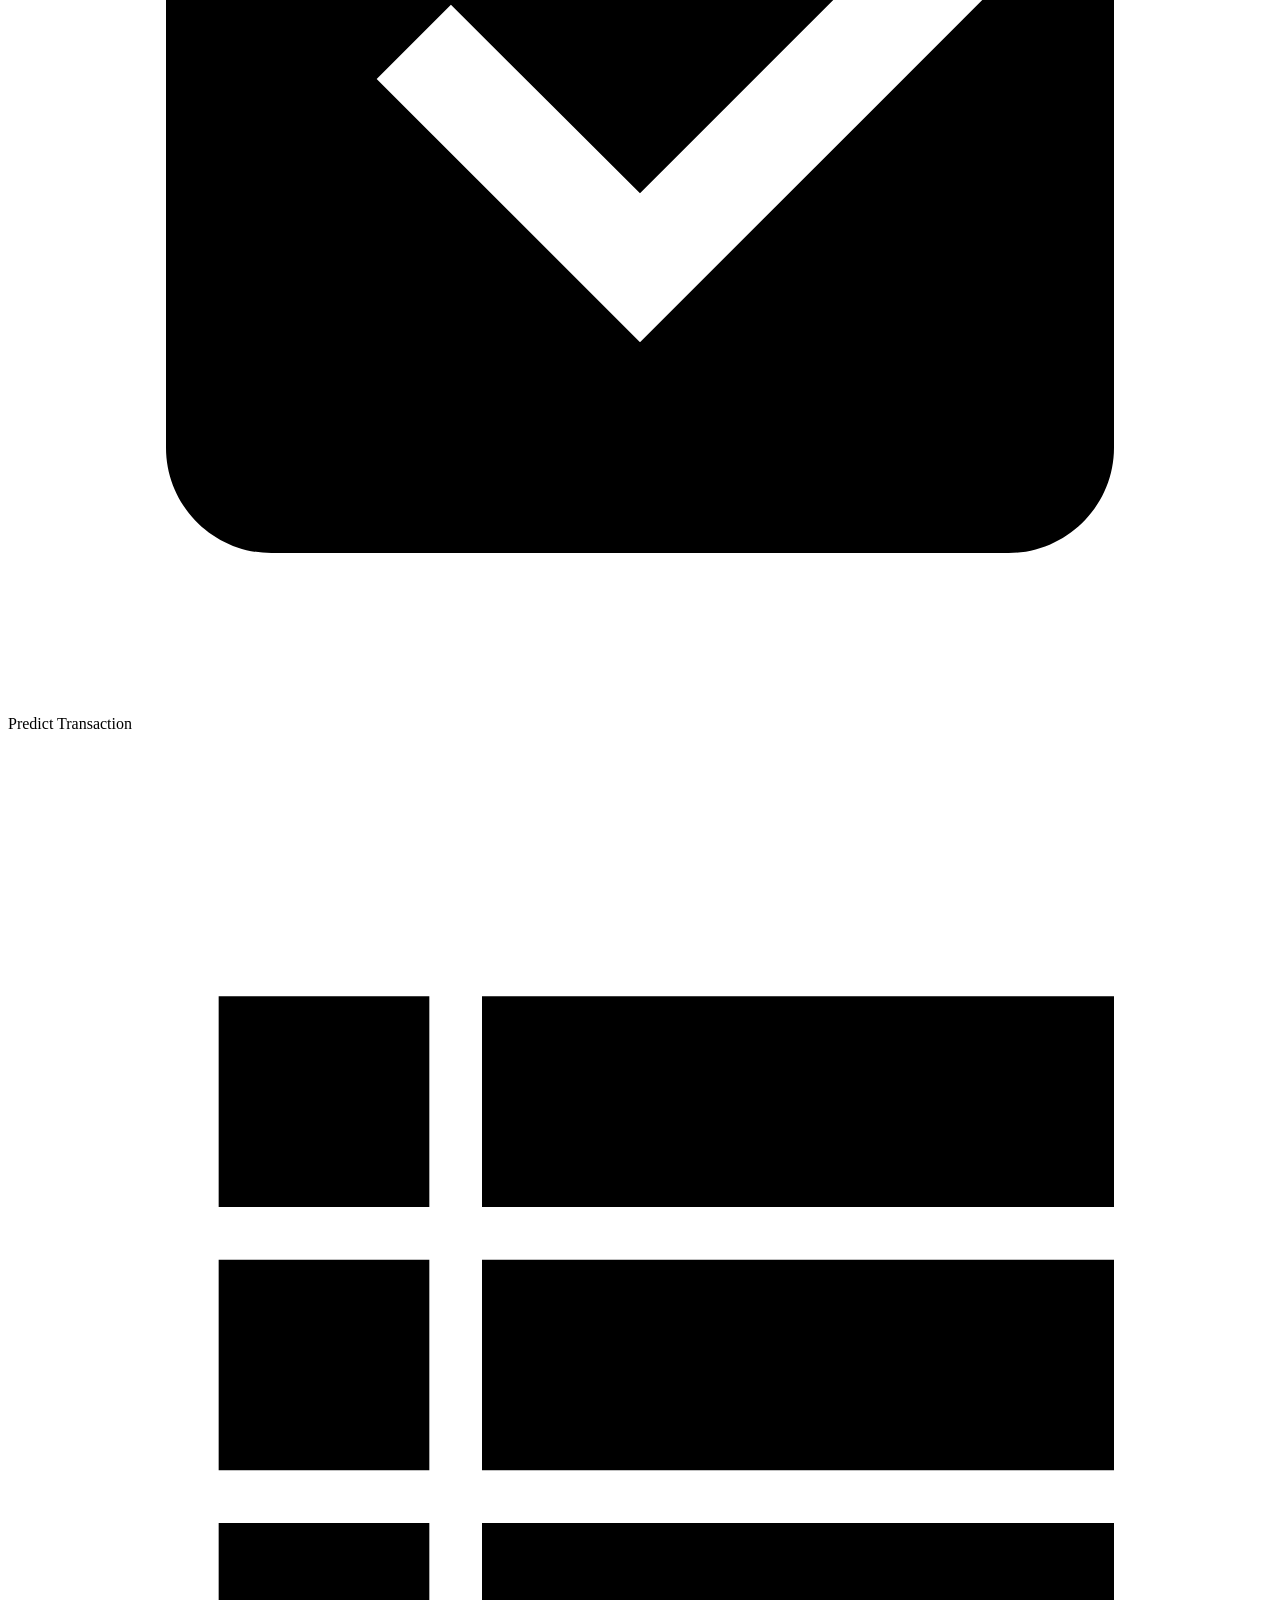
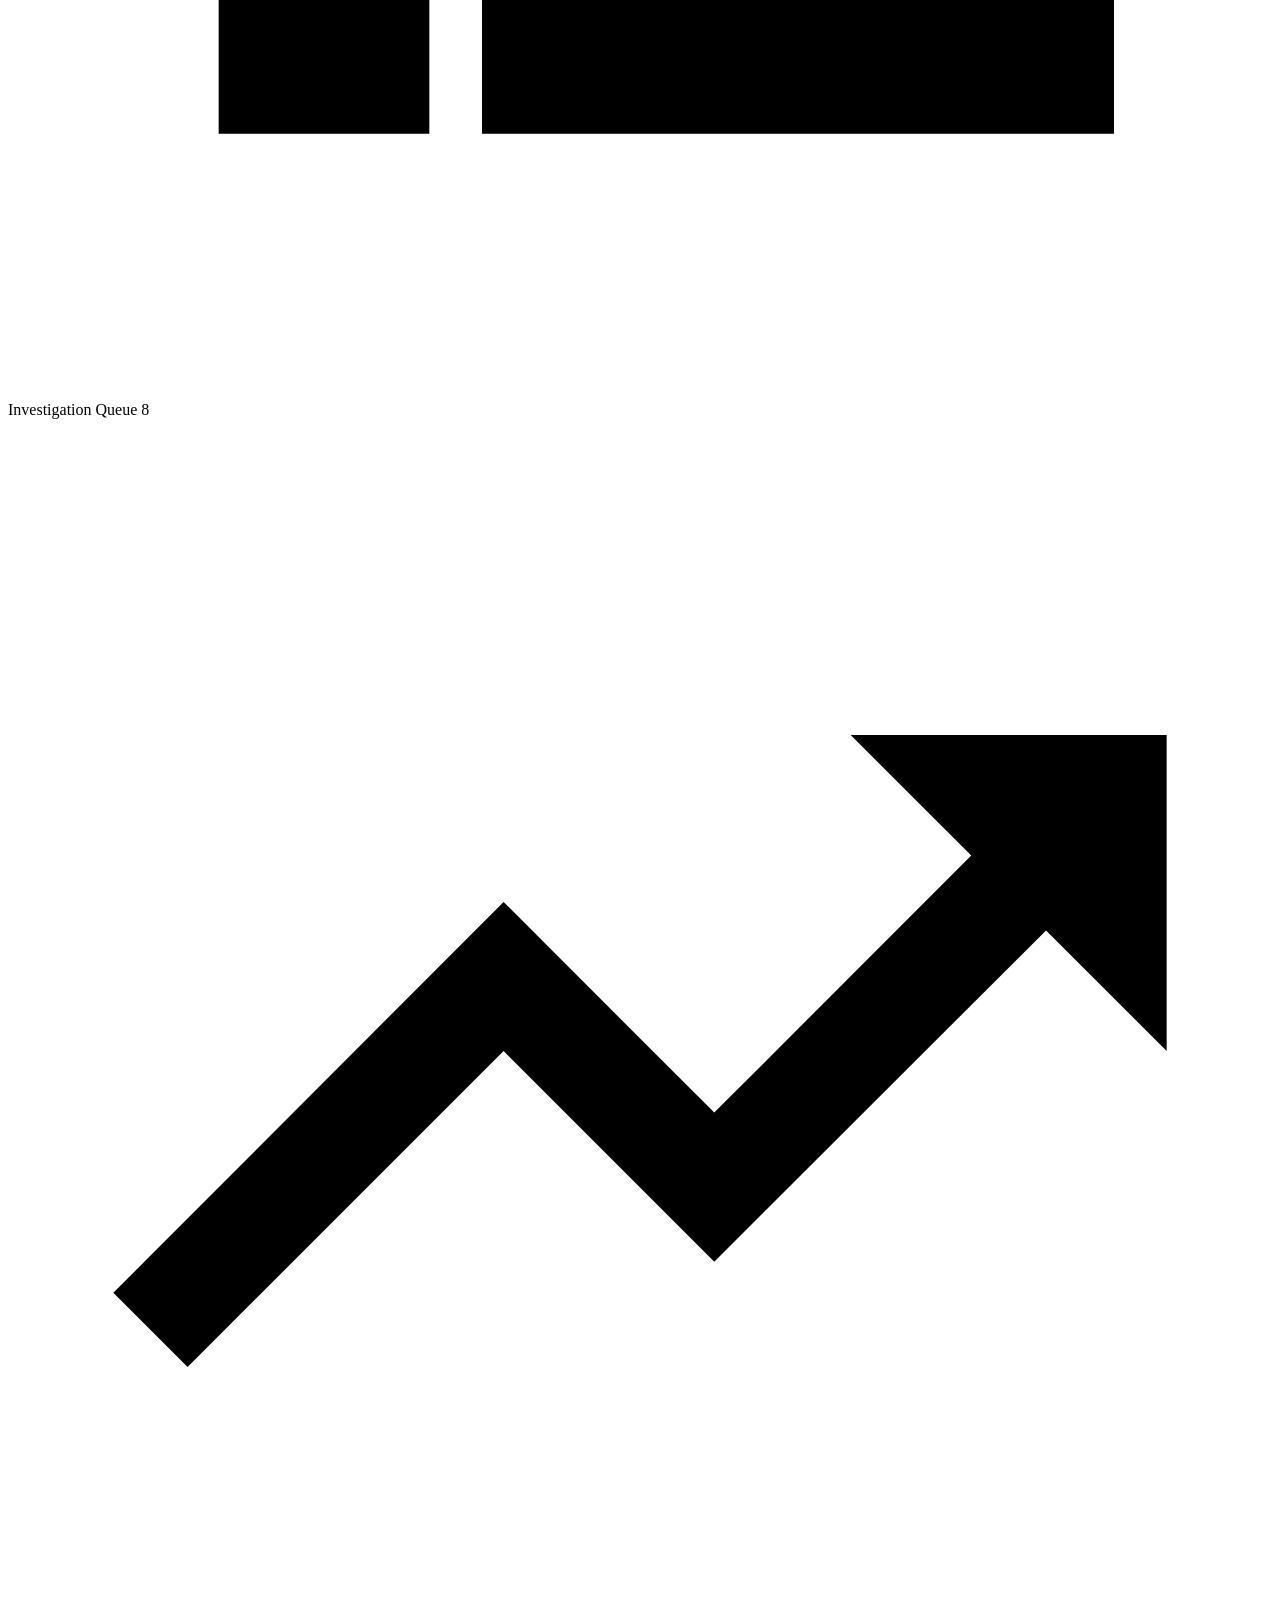
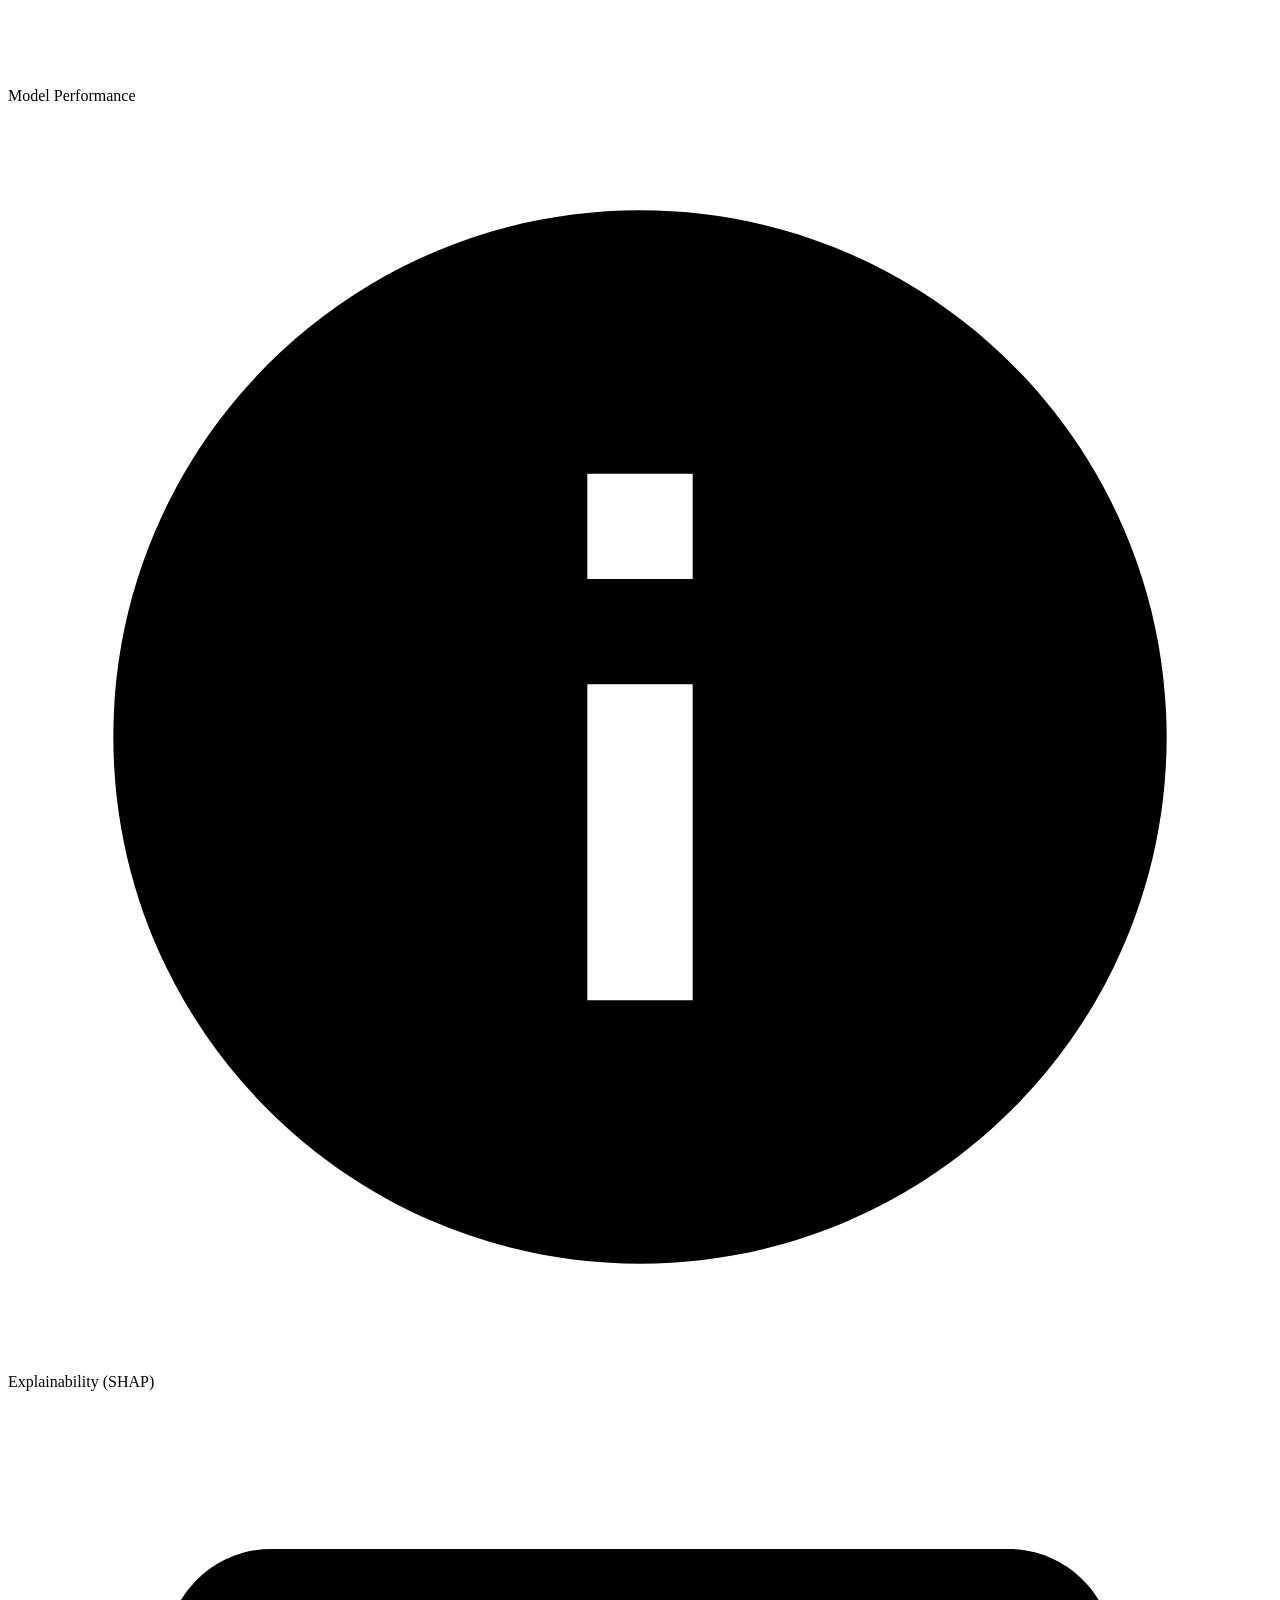
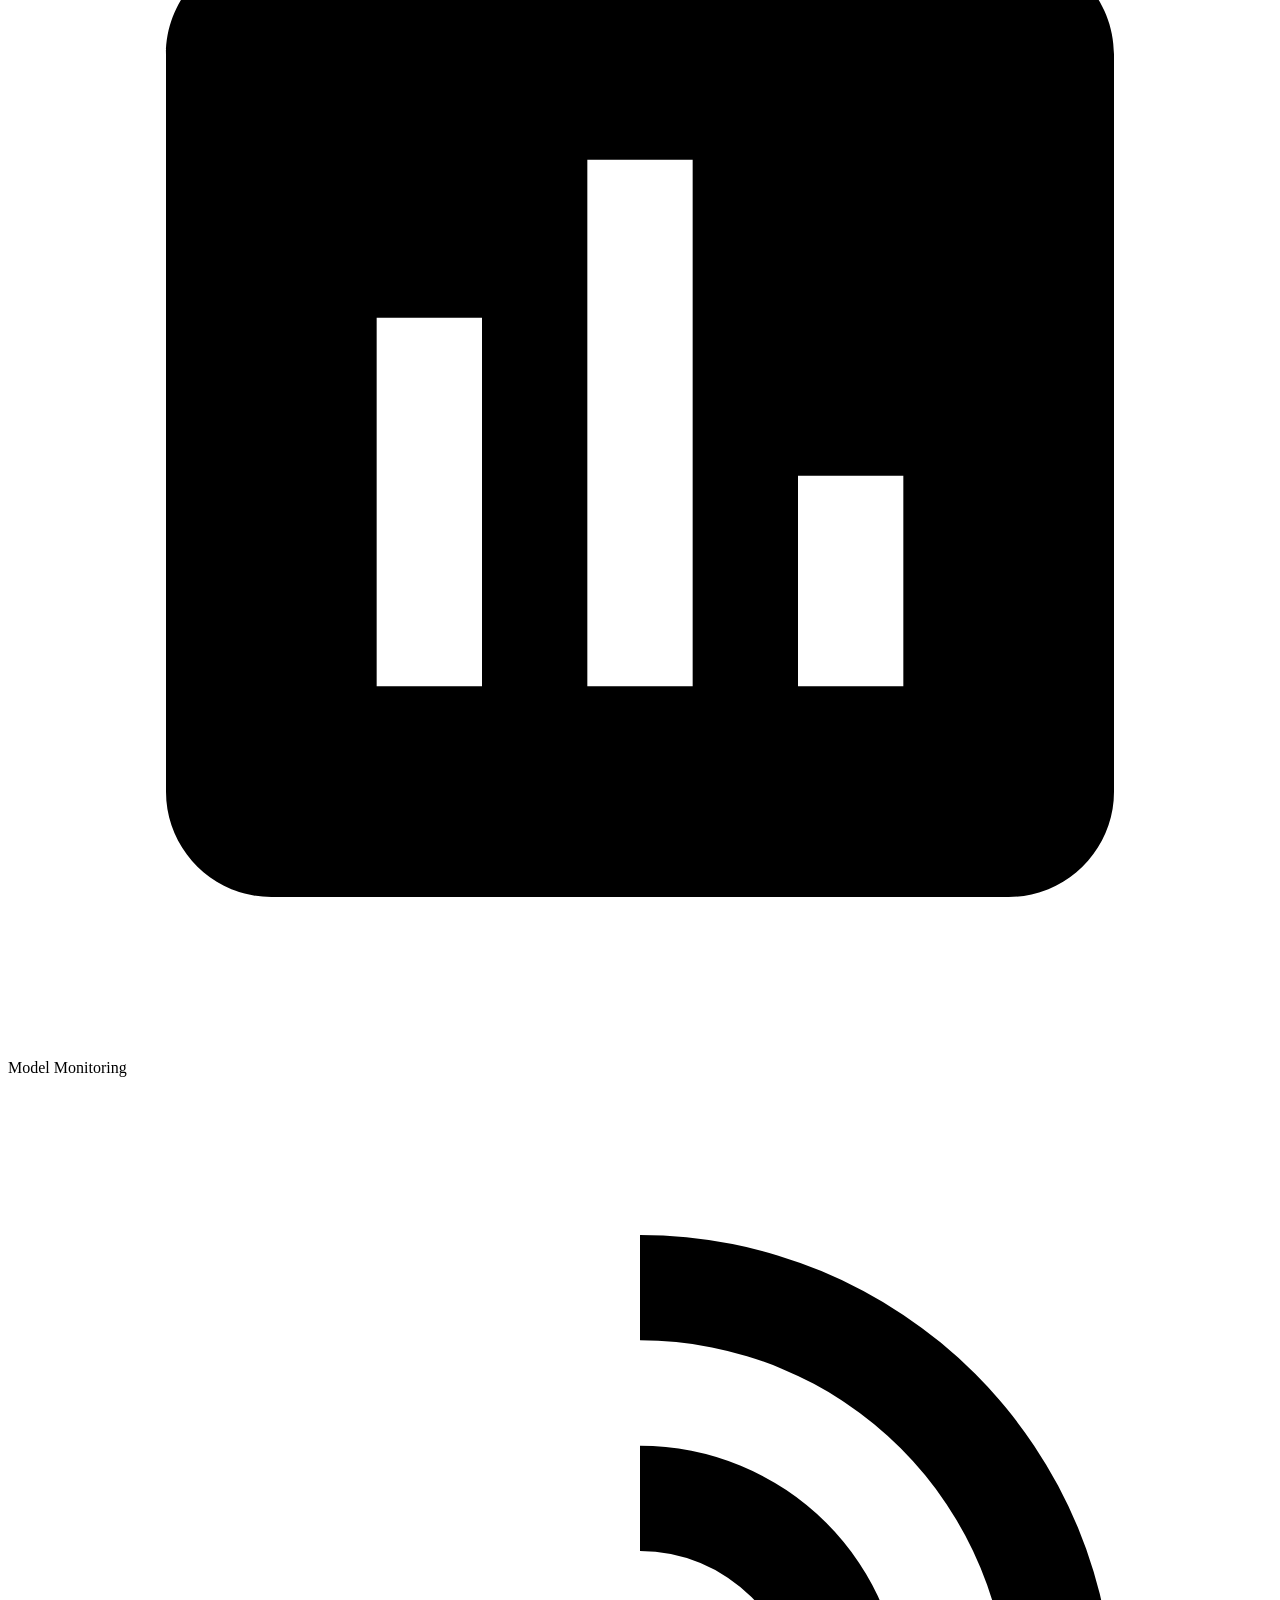
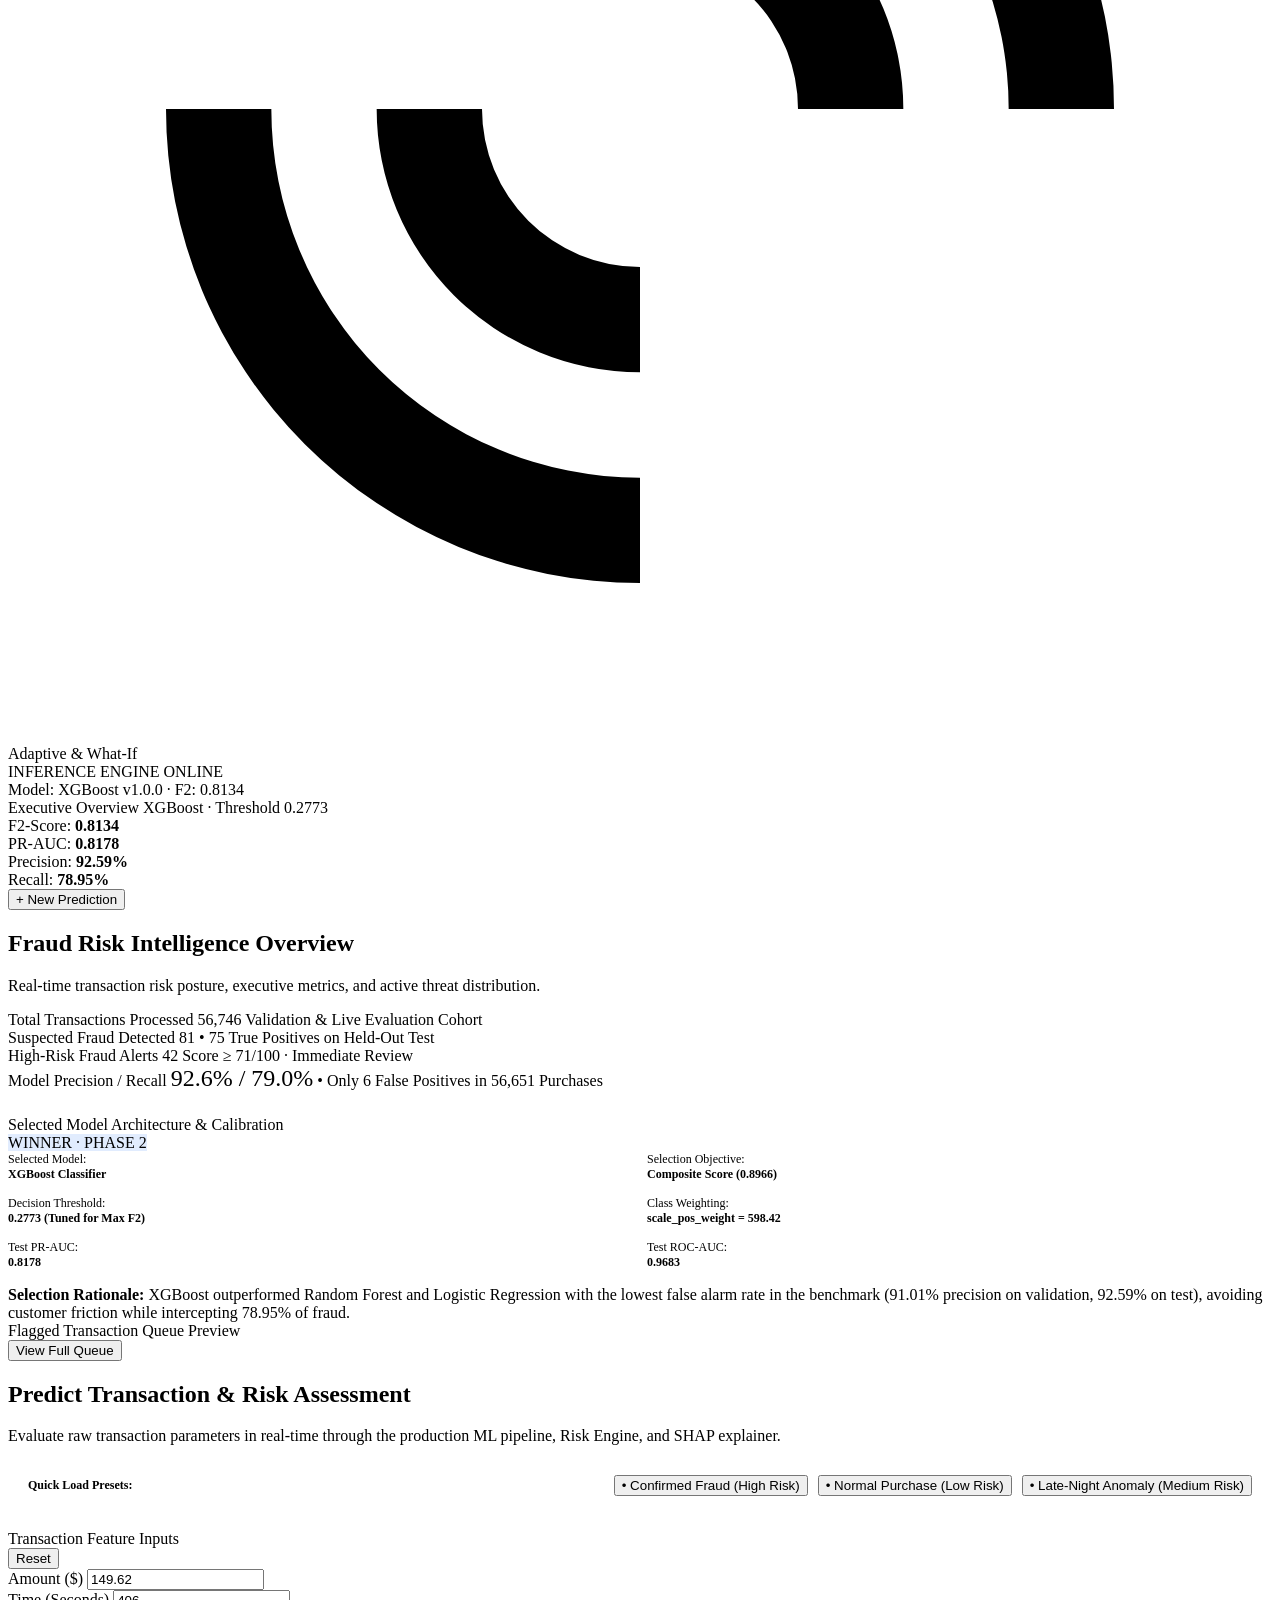
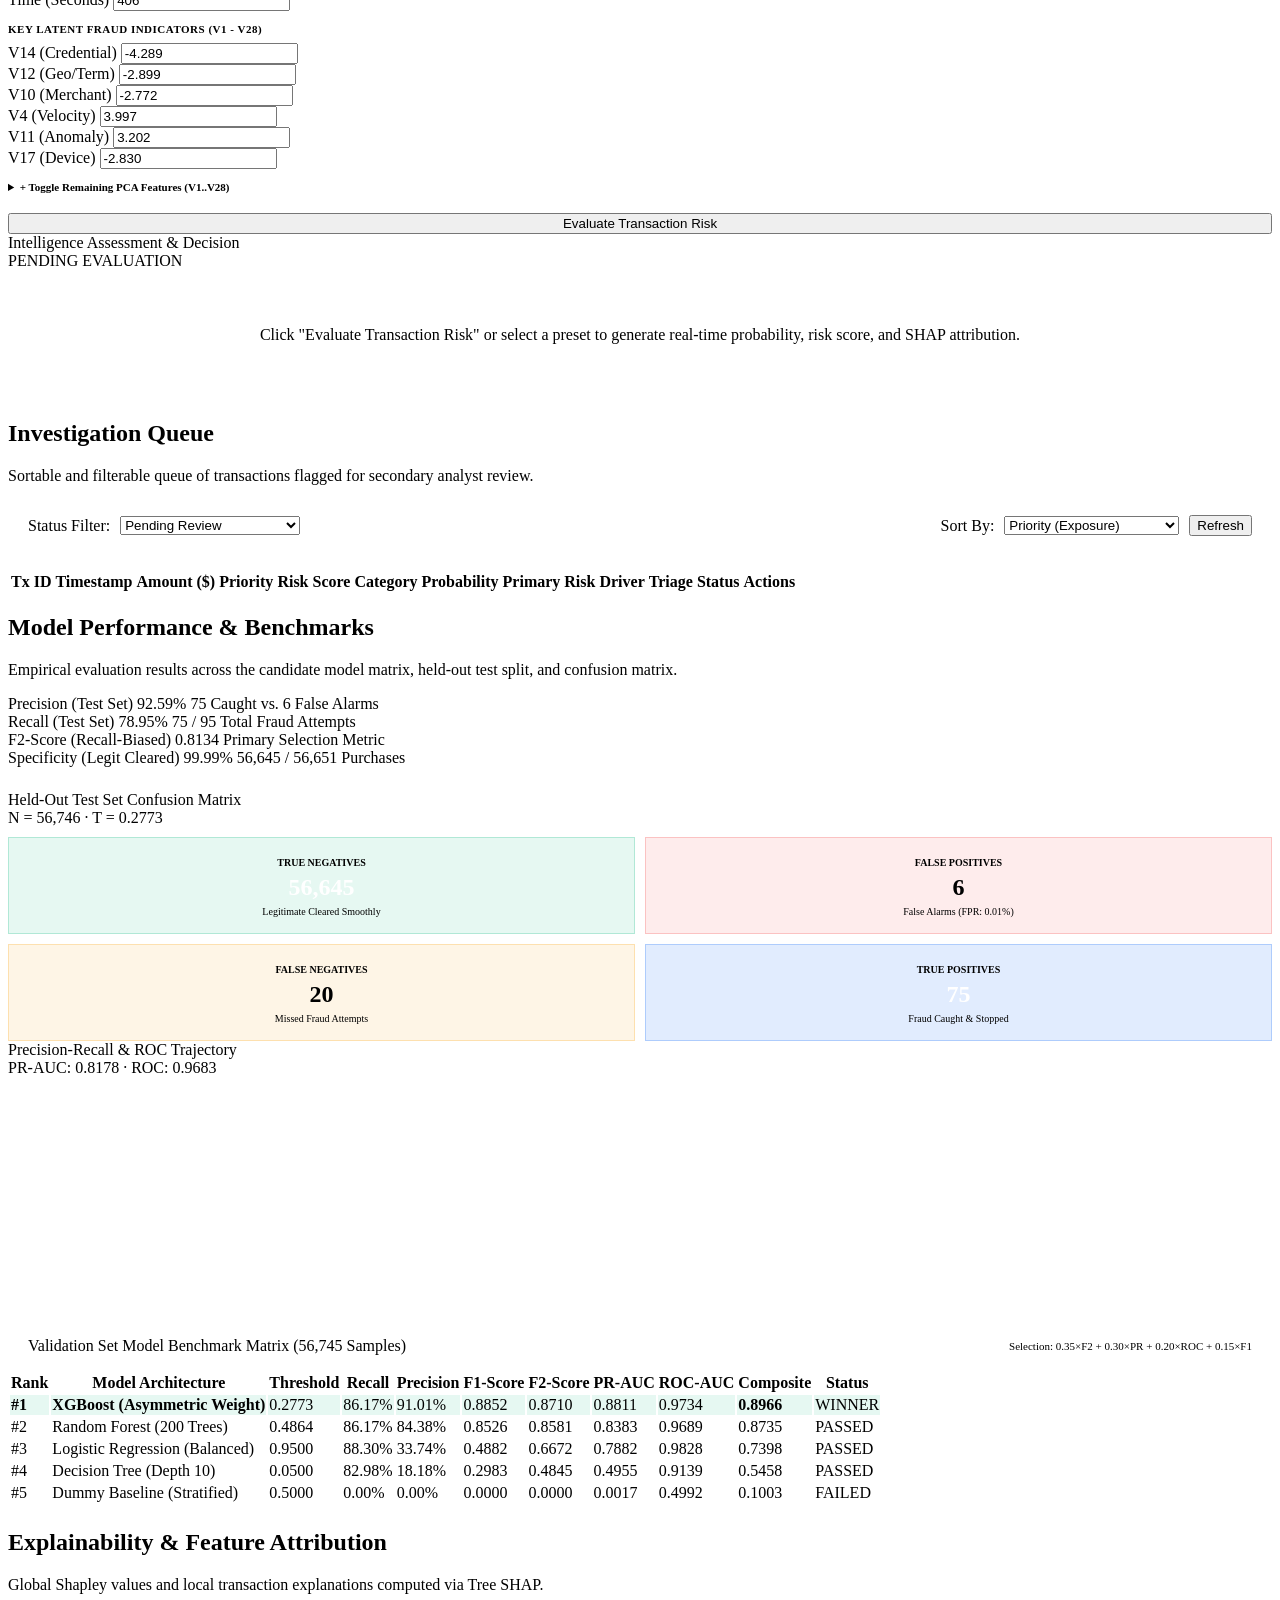
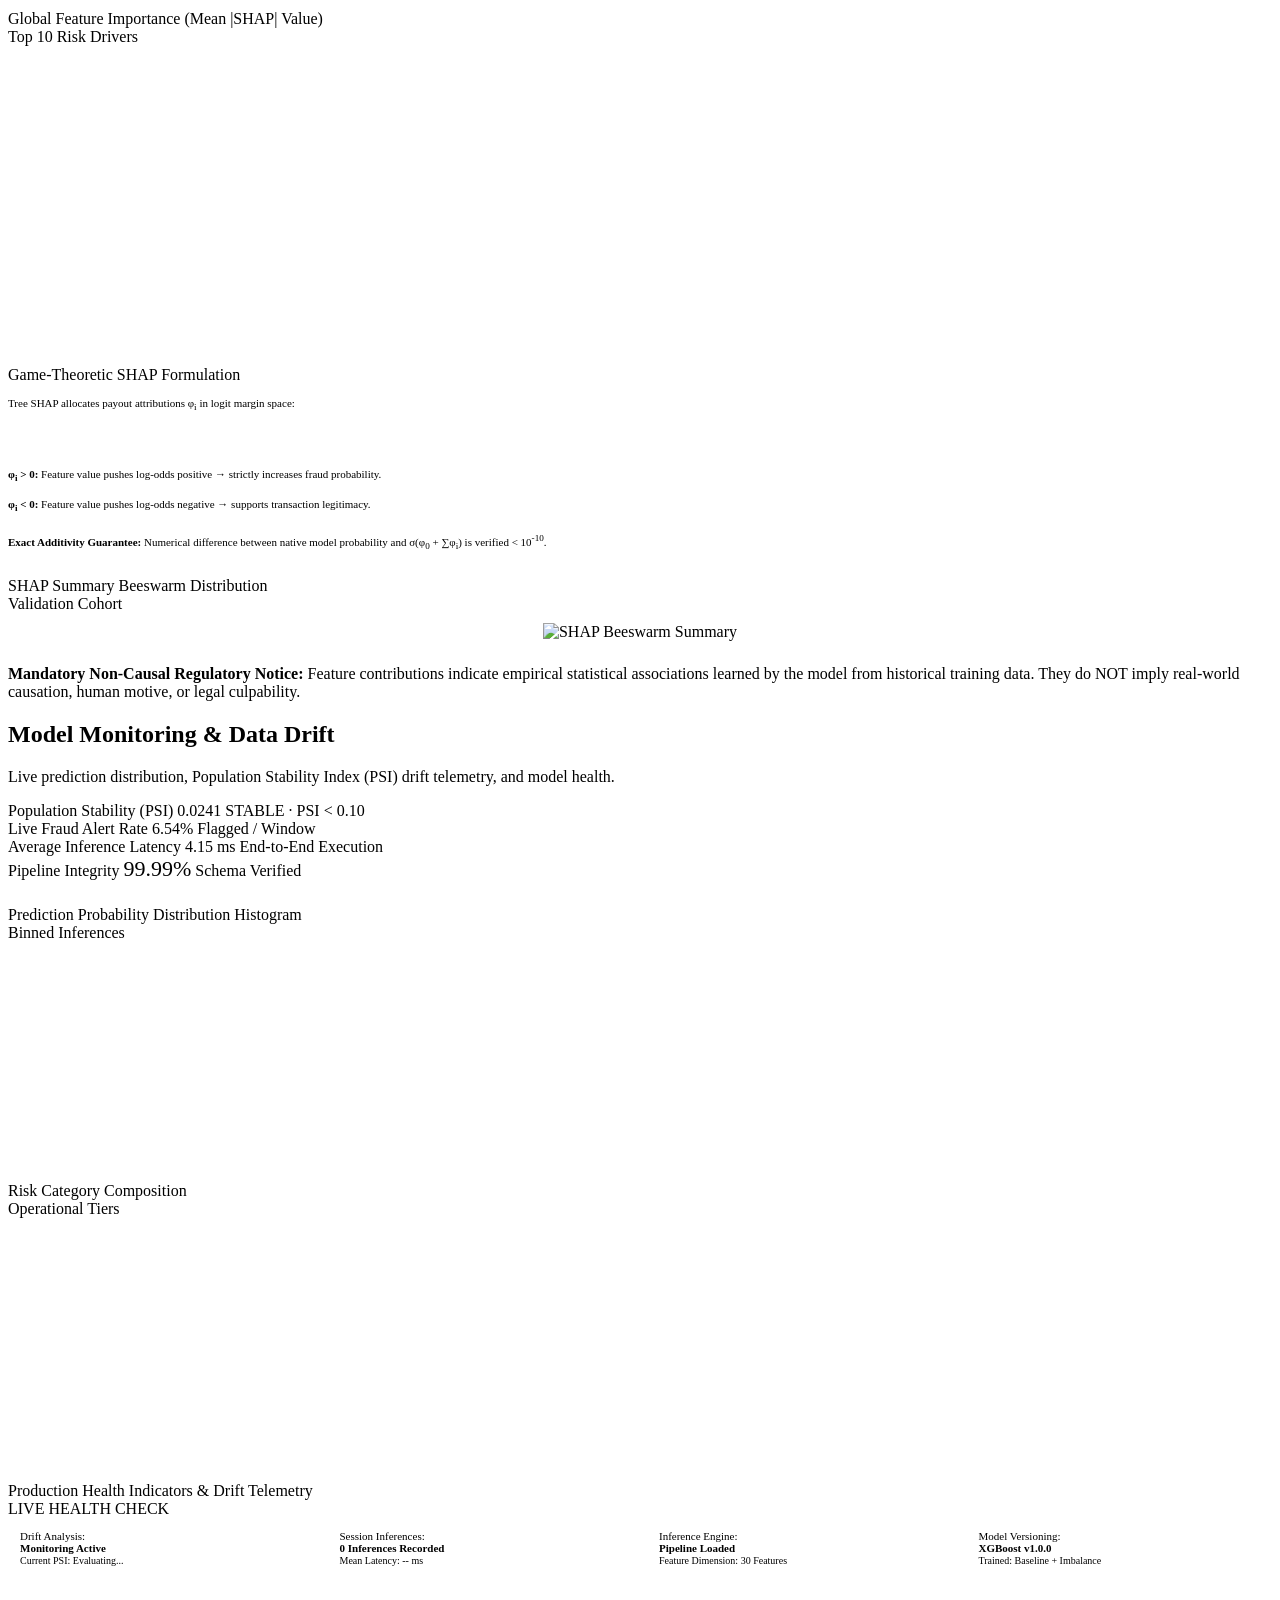
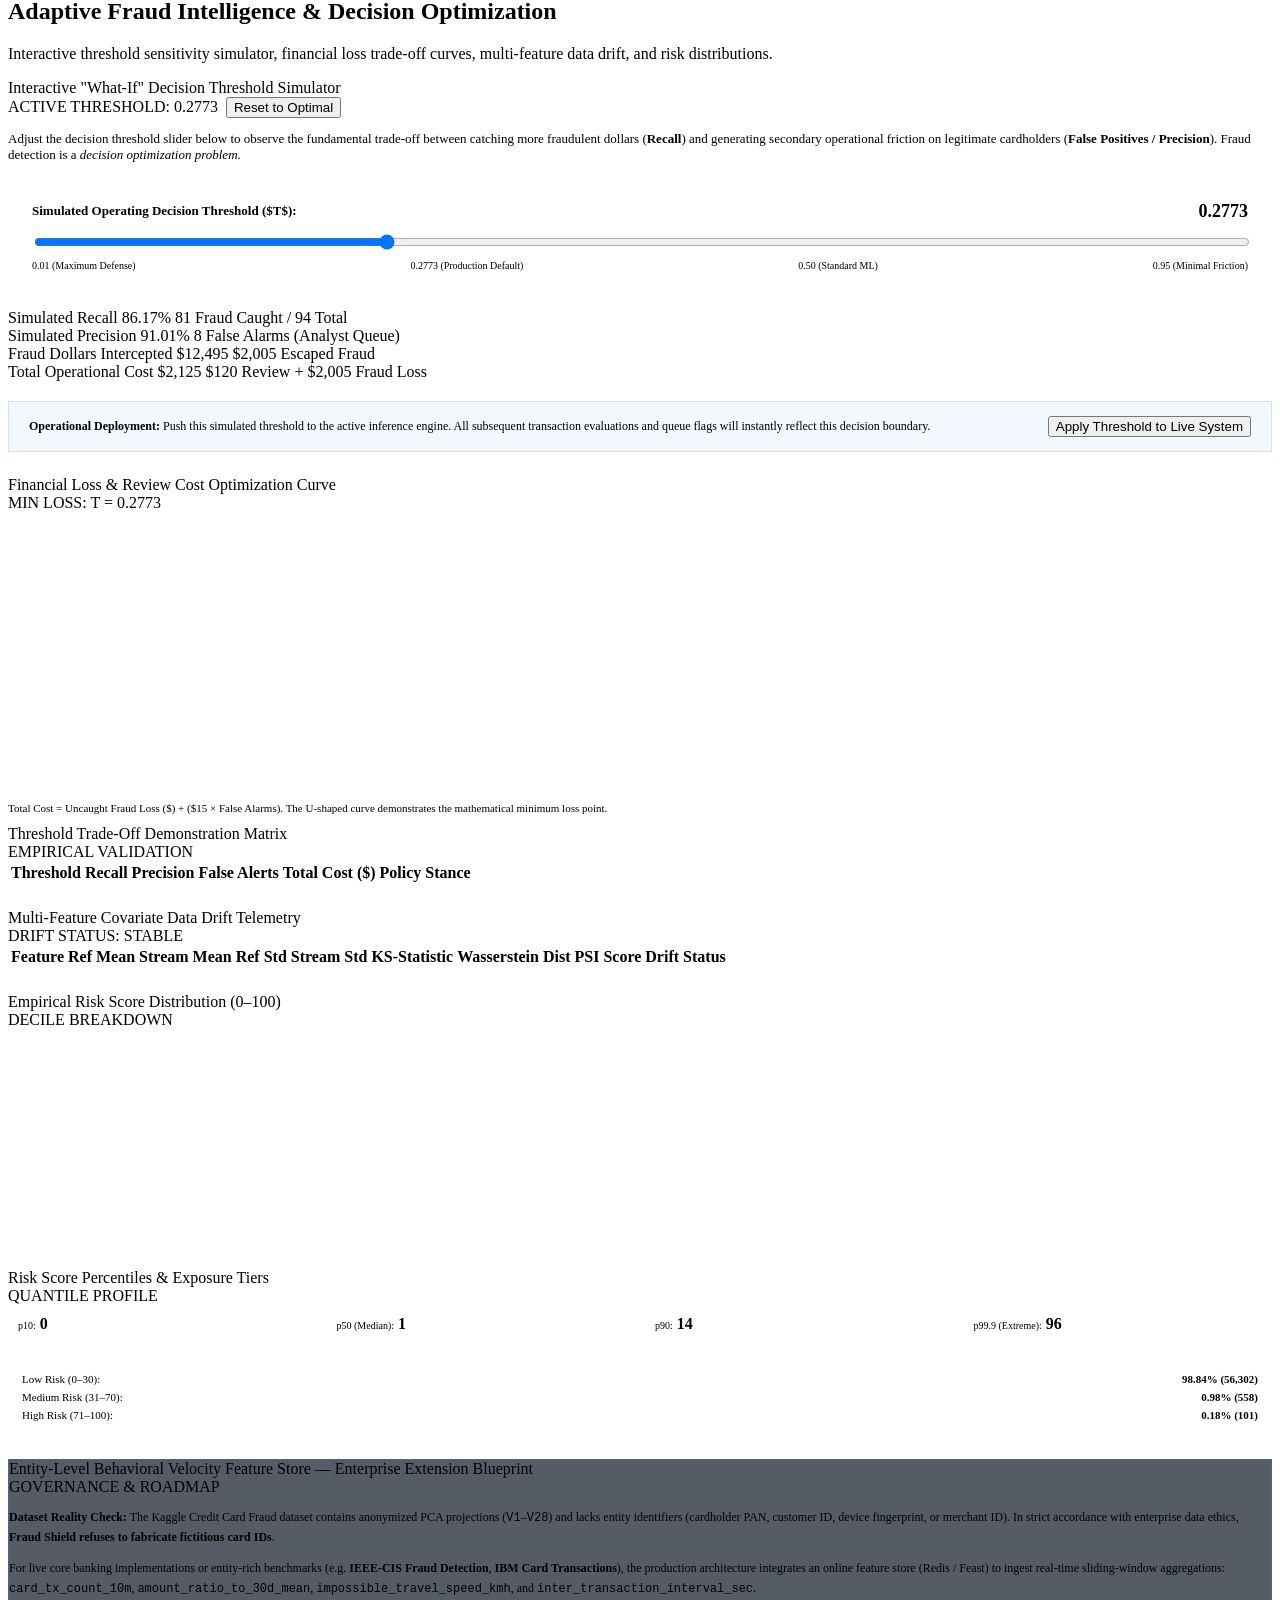
==== commit 364d87a4: "fix(qa-audit): remediate hostile QA findings across data safety, input validation, telemetry realism" ====
--- a/app/templates/index.html
+++ b/app/templates/index.html
@@ -77,7 +77,10 @@
         </div>
         <div class="topbar-actions">
           <div class="info-pill">
-            <span>Accuracy:</span> <strong id="topbar-accuracy">99.95%</strong>
+            <span>F2-Score:</span> <strong id="topbar-f2">0.8134</strong>
+          </div>
+          <div class="info-pill">
+            <span>PR-AUC:</span> <strong id="topbar-prauc">0.8178</strong>
           </div>
           <div class="info-pill">
             <span>Precision:</span> <strong id="topbar-precision">92.59%</strong>
@@ -664,23 +667,23 @@
             <div style="display: grid; grid-template-columns: repeat(4, 1fr); gap: 14px; font-size: 11px;">
               <div style="background: rgba(255,255,255,0.02); padding: 12px; border-radius: var(--radius-sm); border: 1px solid var(--border-subtle);">
                 <span style="color: var(--text-dim);">Drift Analysis:</span><br/>
-                <strong style="color: var(--green-low);">No Covariate Shift Detected</strong><br/>
-                <span style="font-size: 10px; color: var(--text-muted);">Current PSI: 0.0241 (Threshold: 0.20)</span>
+                <strong id="health-drift-status" style="color: var(--green-low);">Monitoring Active</strong><br/>
+                <span style="font-size: 10px; color: var(--text-muted);" id="health-drift-psi">Current PSI: Evaluating...</span>
               </div>
               <div style="background: rgba(255,255,255,0.02); padding: 12px; border-radius: var(--radius-sm); border: 1px solid var(--border-subtle);">
-                <span style="color: var(--text-dim);">Inference Throughput:</span><br/>
-                <strong>240 Transactions / Sec</strong><br/>
-                <span style="font-size: 10px; color: var(--text-muted);">Capacity Headroom: 88%</span>
+                <span style="color: var(--text-dim);">Session Inferences:</span><br/>
+                <strong id="health-session-tx">0 Inferences Recorded</strong><br/>
+                <span style="font-size: 10px; color: var(--text-muted);" id="health-avg-latency">Mean Latency: -- ms</span>
               </div>
               <div style="background: rgba(255,255,255,0.02); padding: 12px; border-radius: var(--radius-sm); border: 1px solid var(--border-subtle);">
-                <span style="color: var(--text-dim);">Memory Utilization:</span><br/>
-                <strong>142 MB</strong><br/>
-                <span style="font-size: 10px; color: var(--text-muted);">Model Artifact Size: 436 KB</span>
+                <span style="color: var(--text-dim);">Inference Engine:</span><br/>
+                <strong style="color: var(--cyan-accent);">Pipeline Loaded</strong><br/>
+                <span style="font-size: 10px; color: var(--text-muted);">Feature Dimension: 30 Features</span>
               </div>
               <div style="background: rgba(255,255,255,0.02); padding: 12px; border-radius: var(--radius-sm); border: 1px solid var(--border-subtle);">
                 <span style="color: var(--text-dim);">Model Versioning:</span><br/>
-                <strong>XGBoost v1.0.0</strong><br/>
-                <span style="font-size: 10px; color: var(--text-muted);">Last Trained: Phase 2 Run</span>
+                <strong id="health-model-name">XGBoost v1.0.0</strong><br/>
+                <span style="font-size: 10px; color: var(--text-muted);">Trained: Baseline + Imbalance</span>
               </div>
             </div>
           </div>
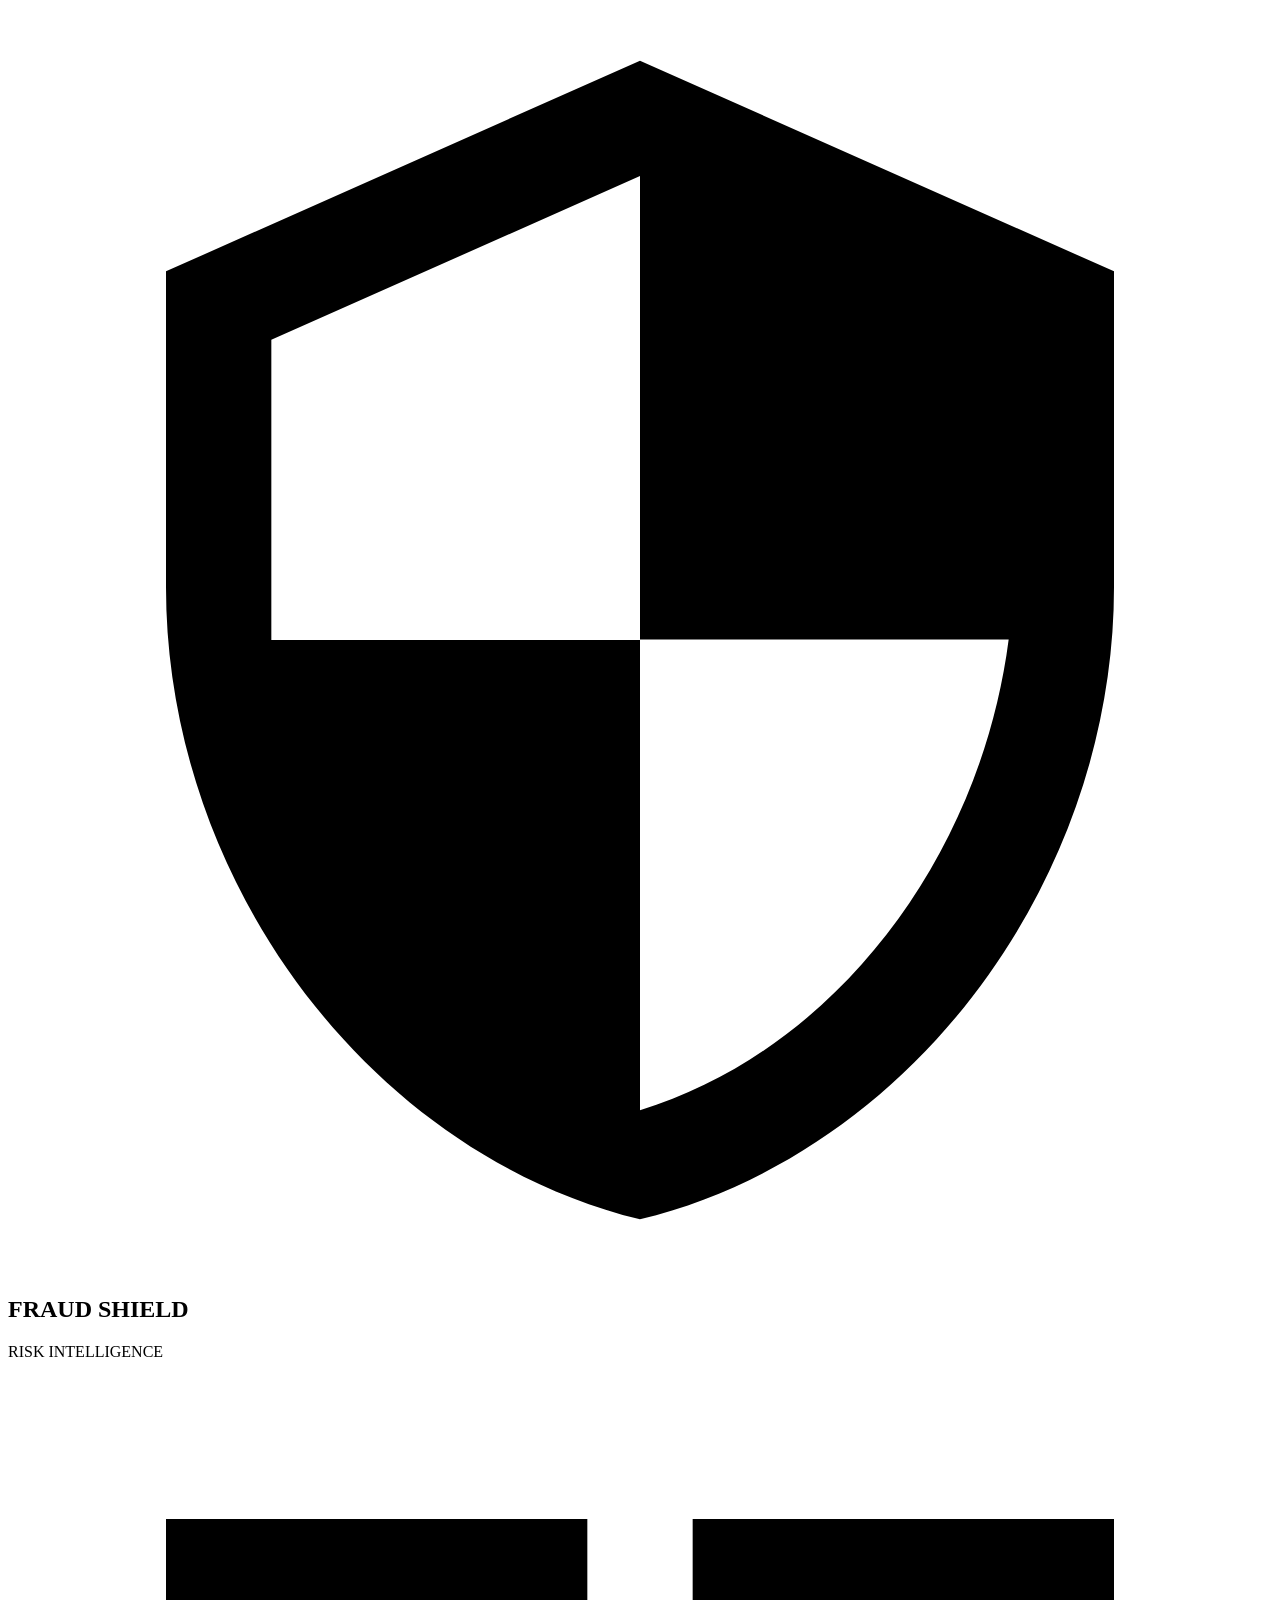
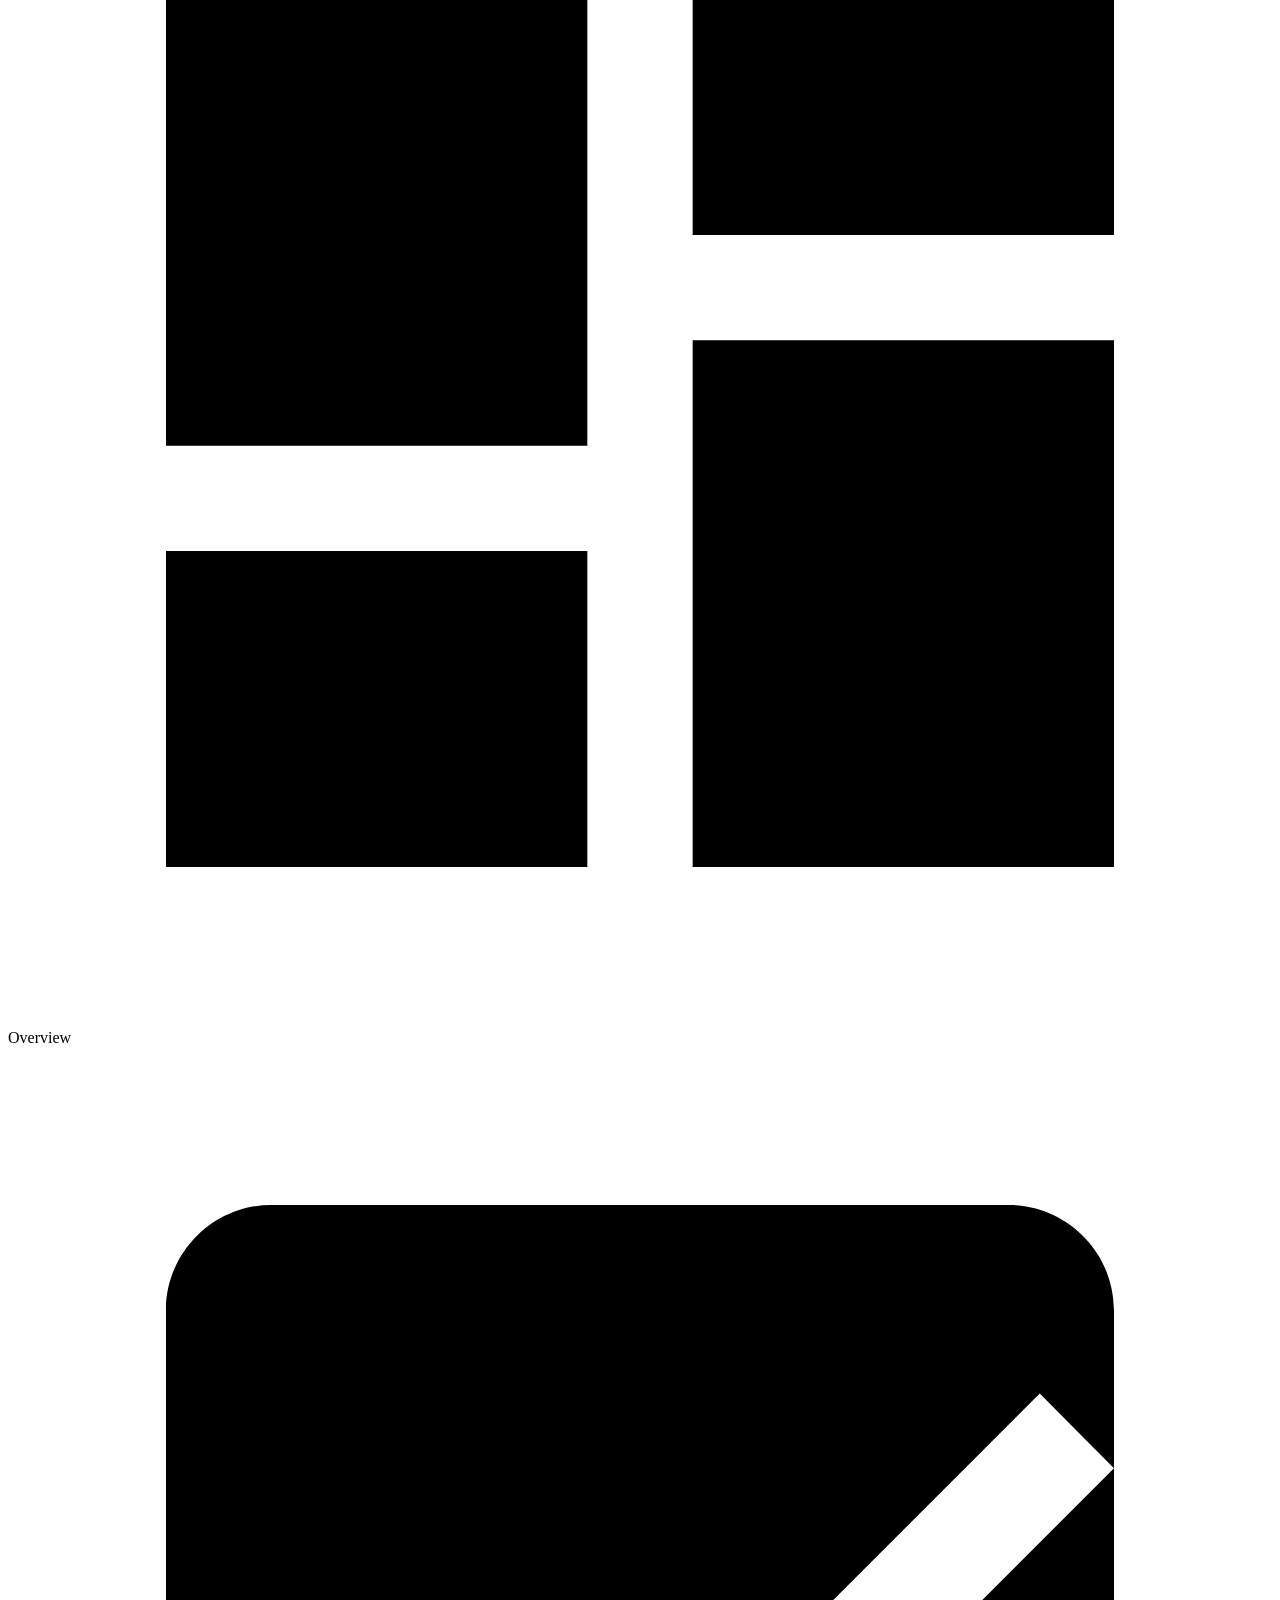
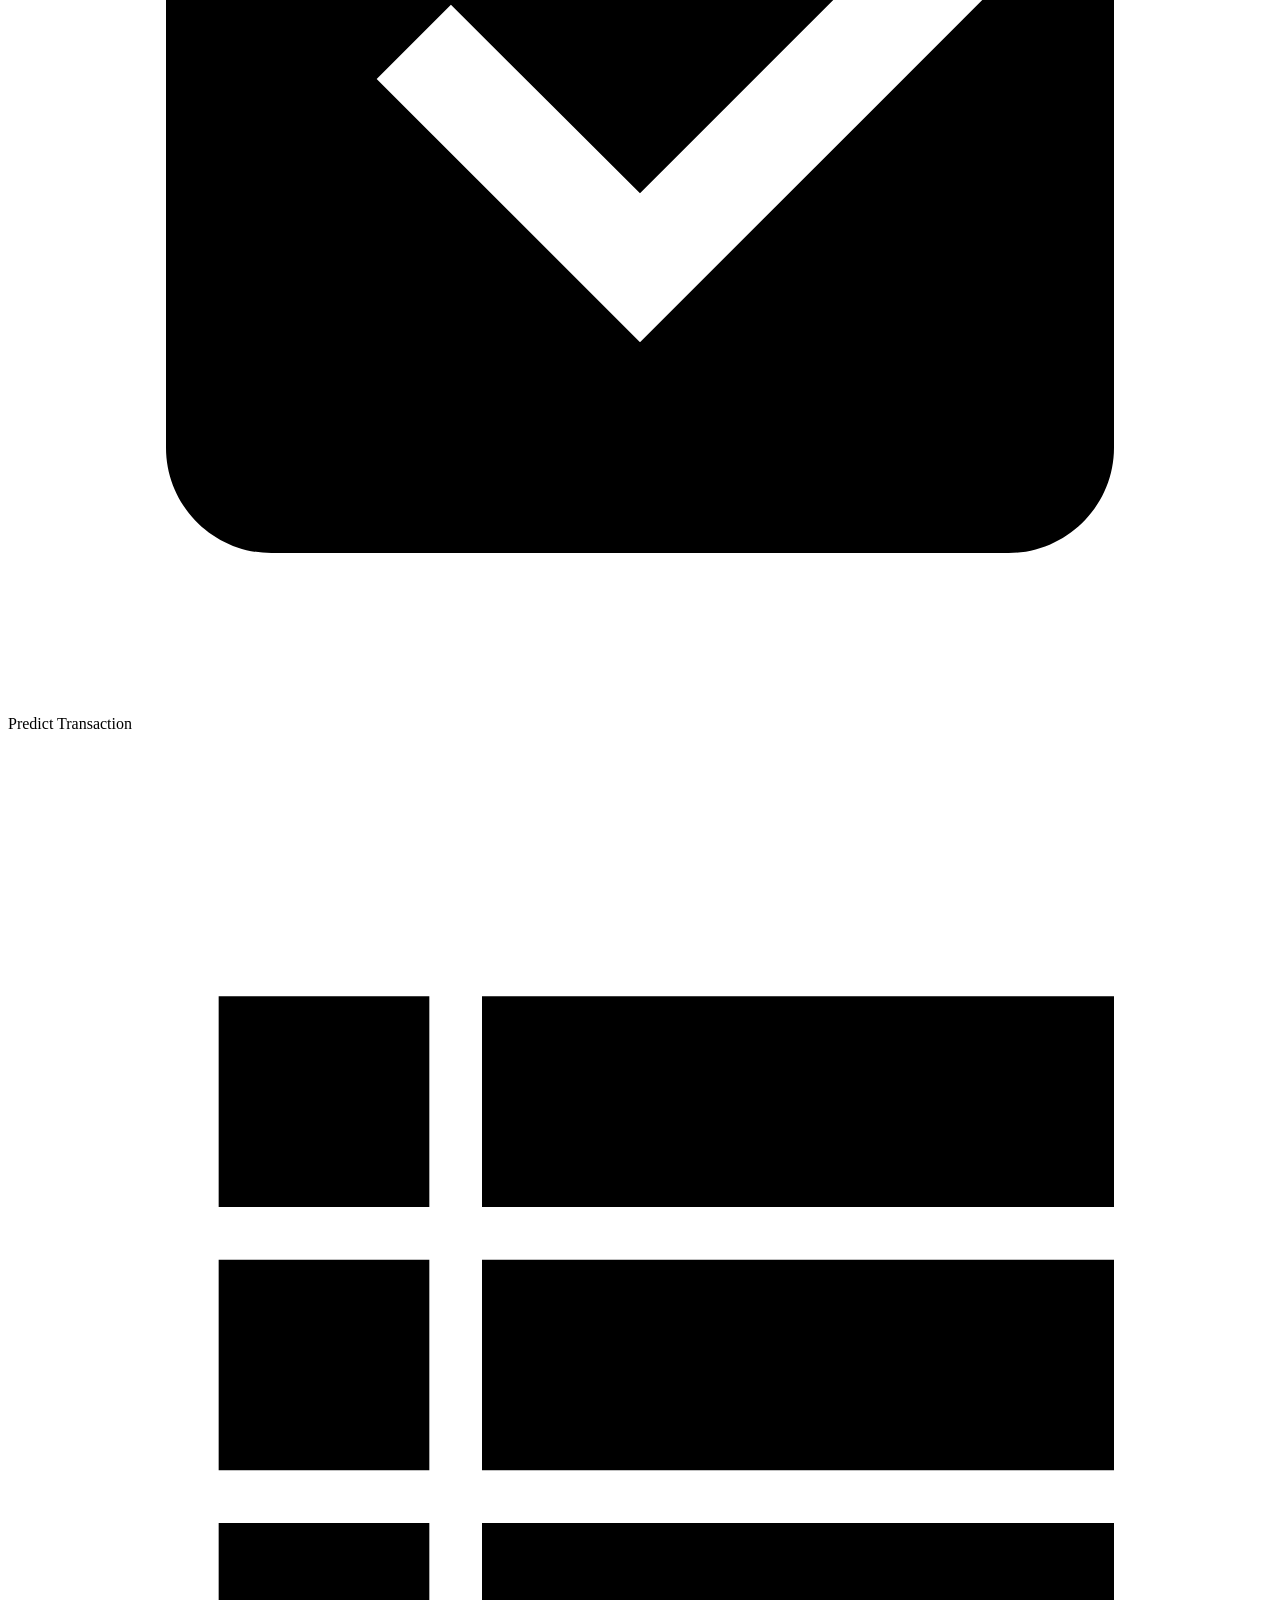
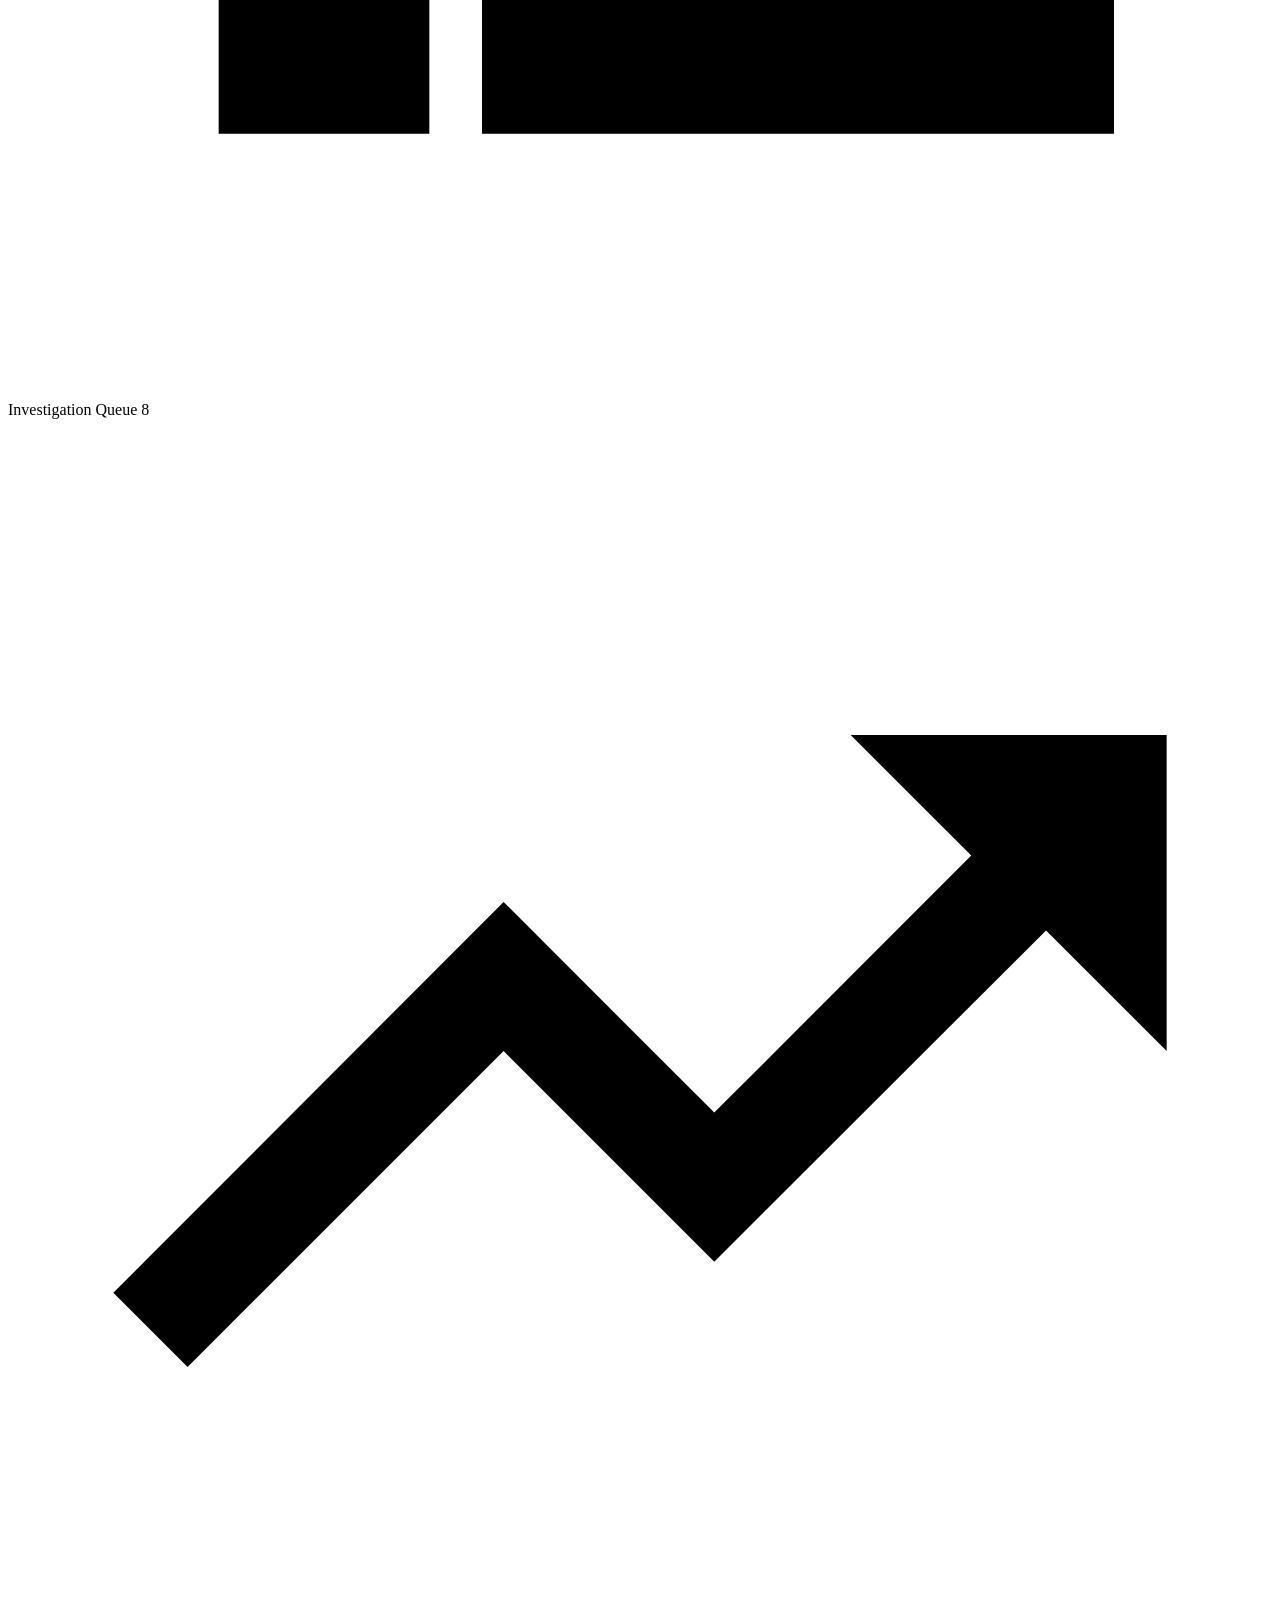
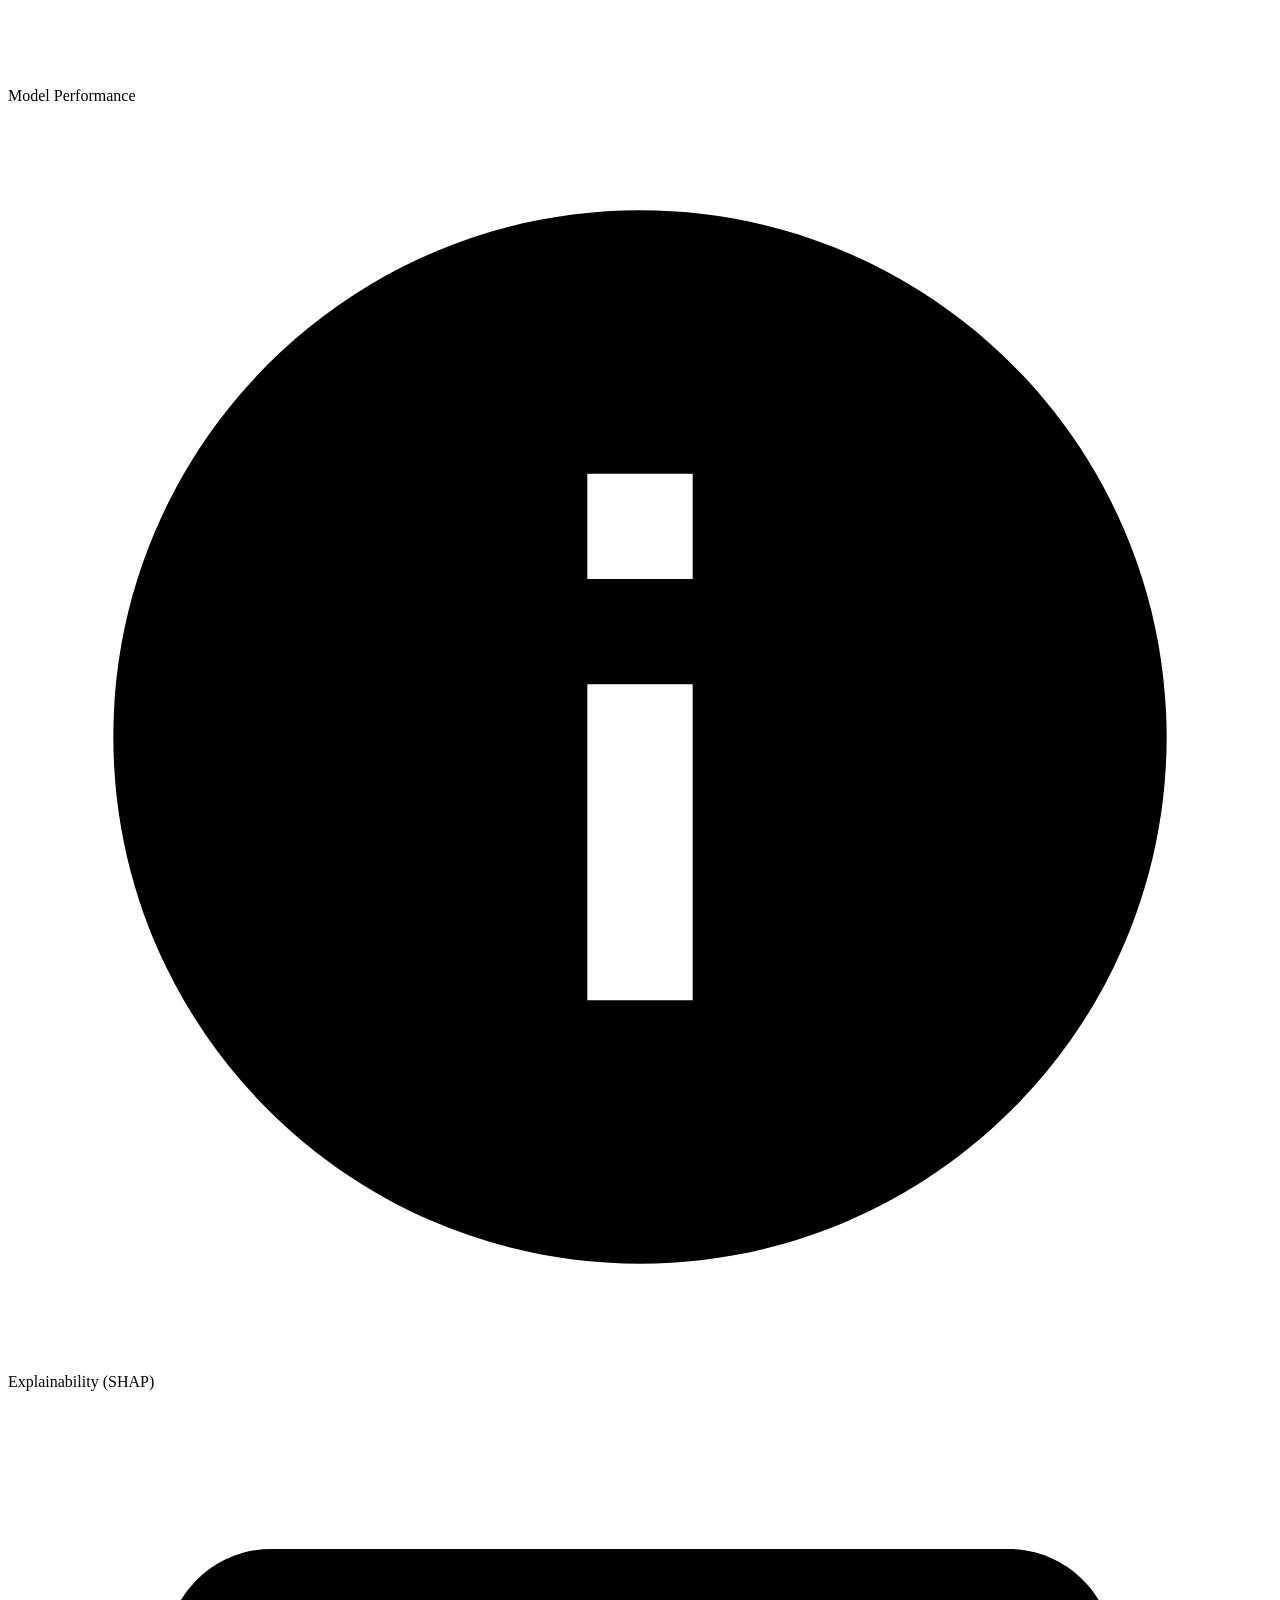
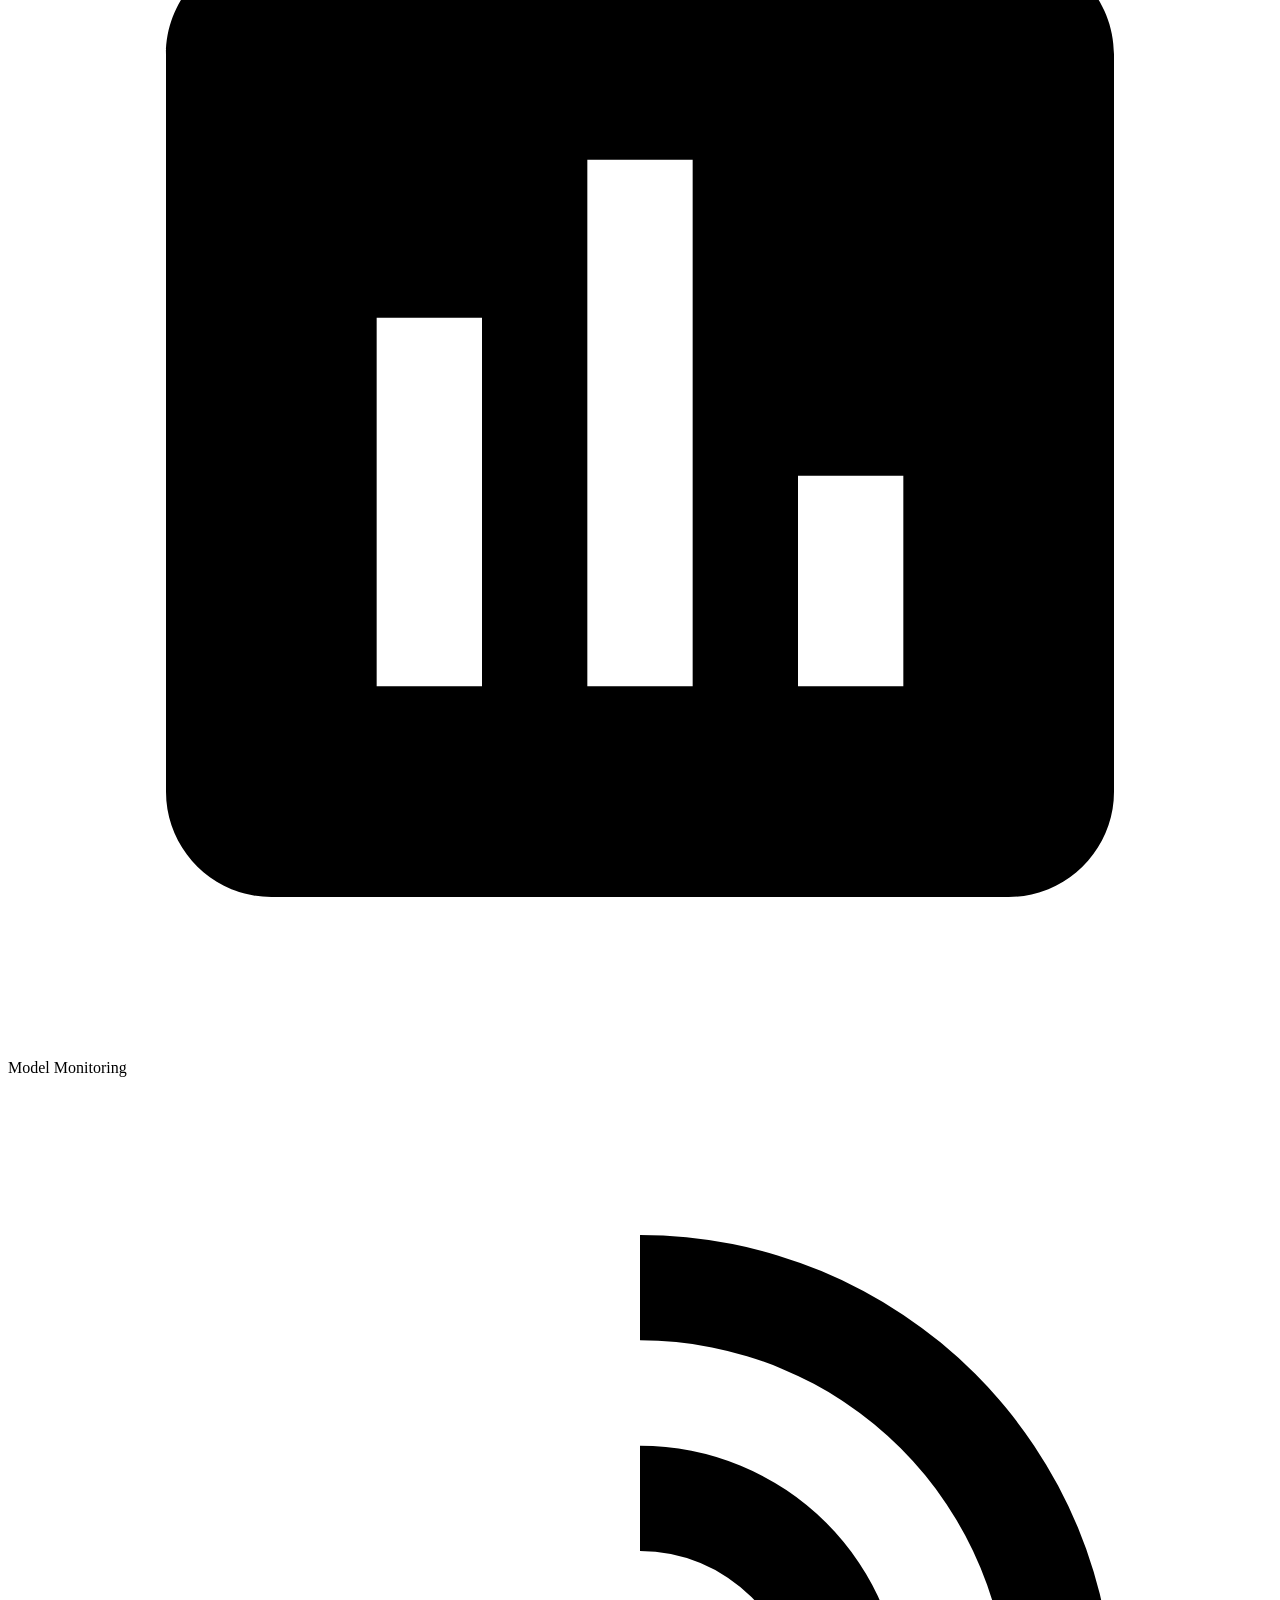
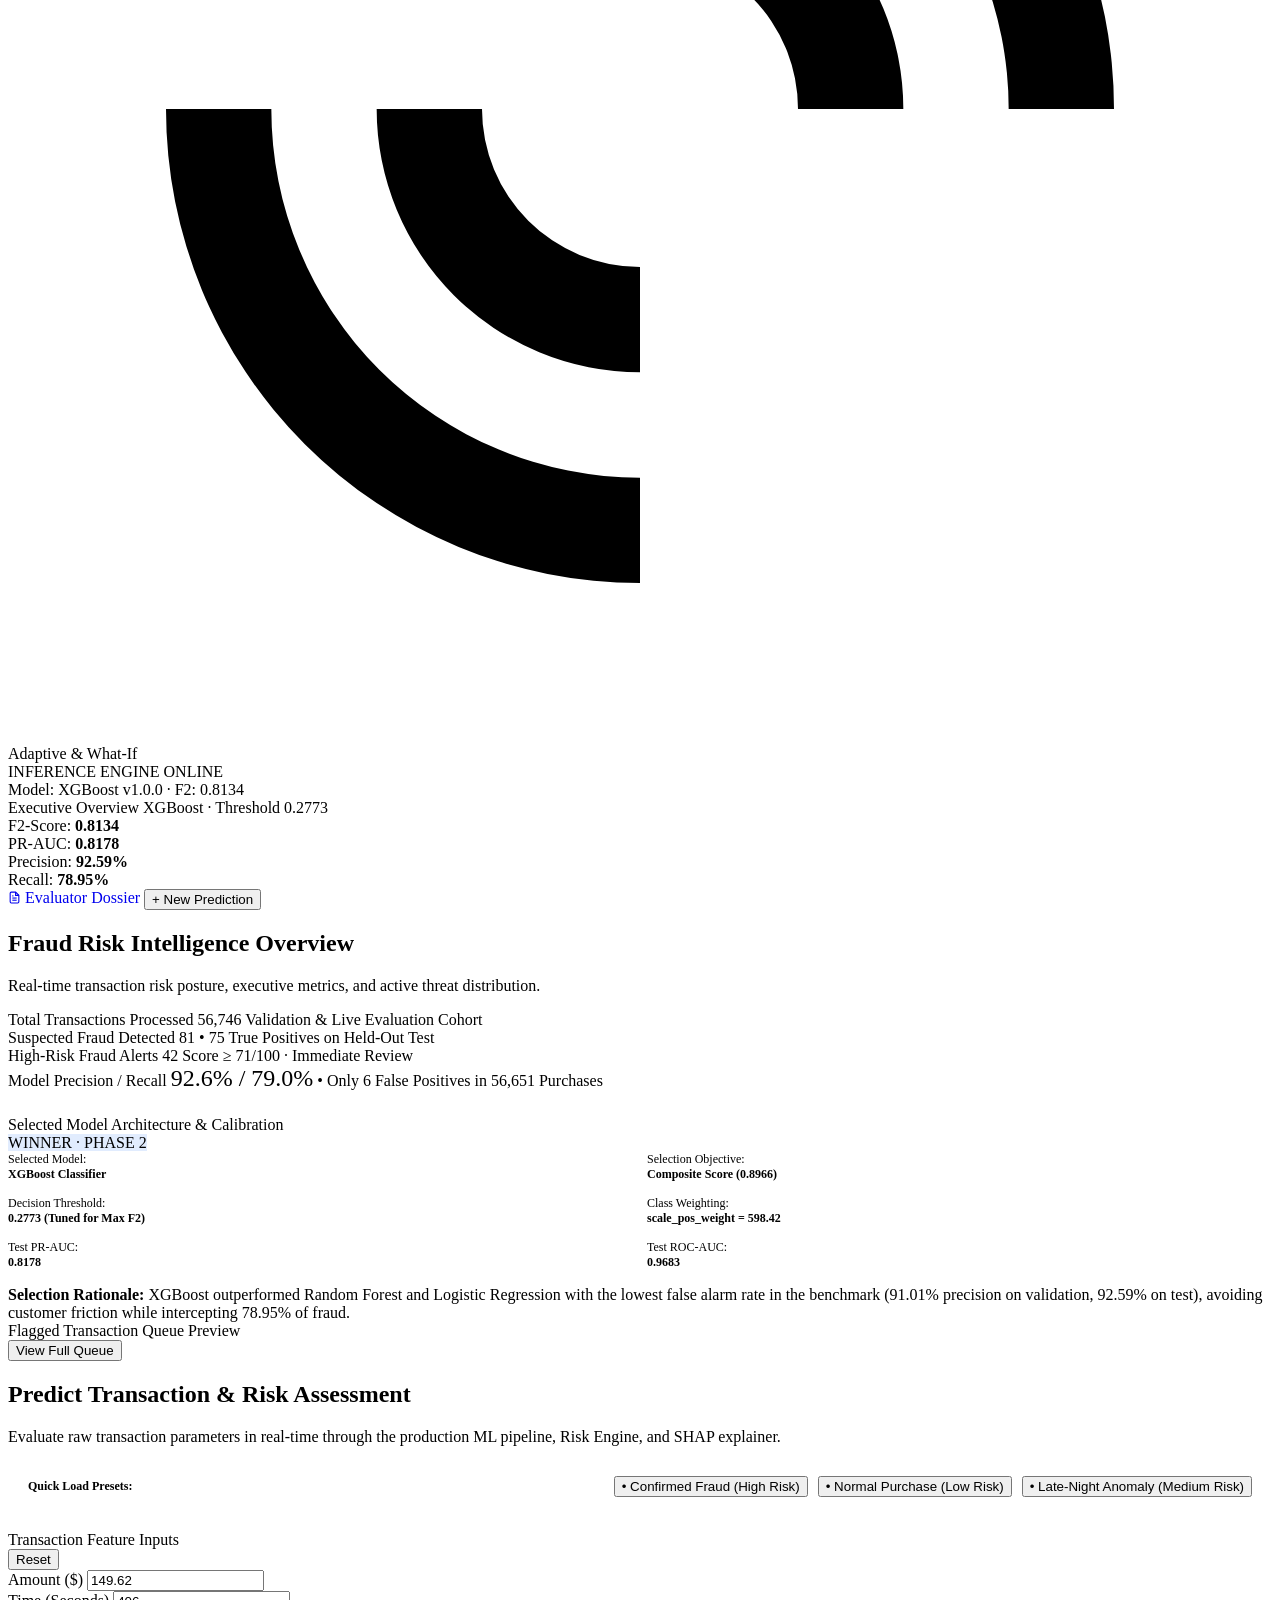
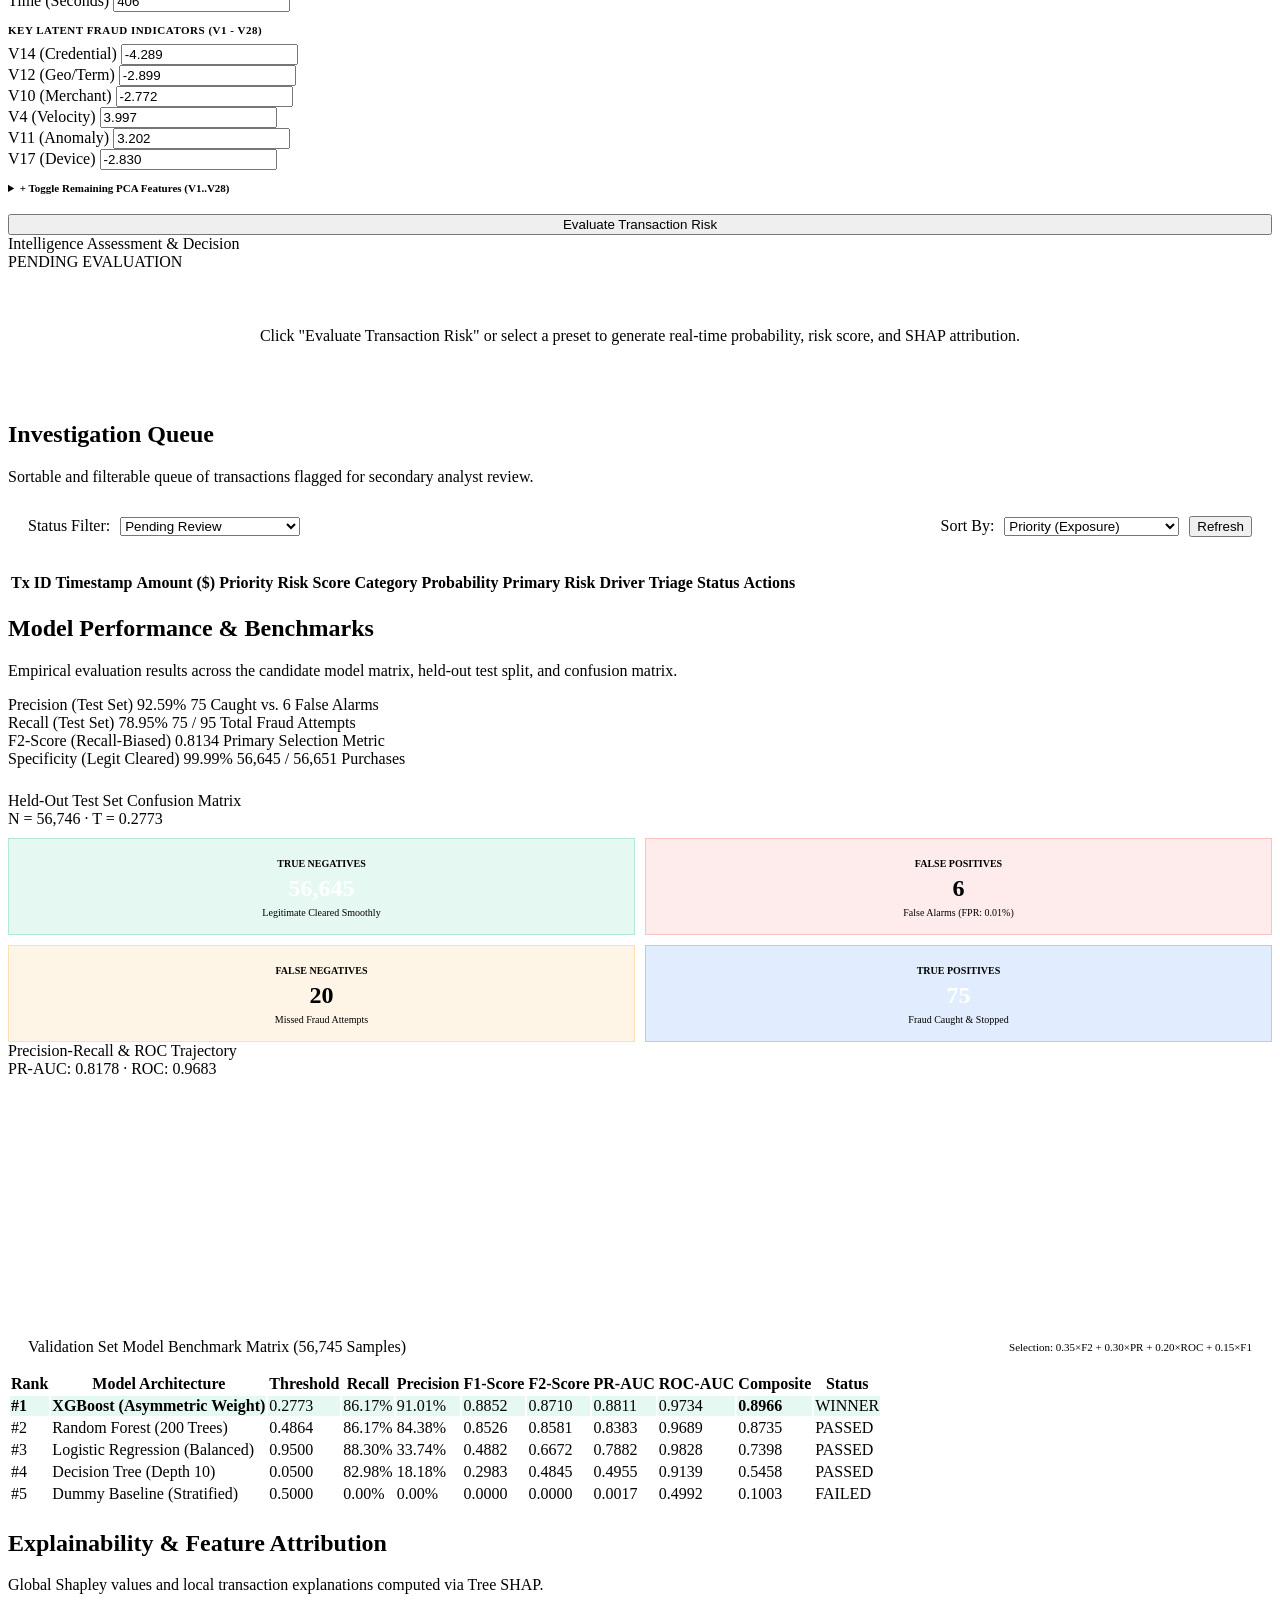
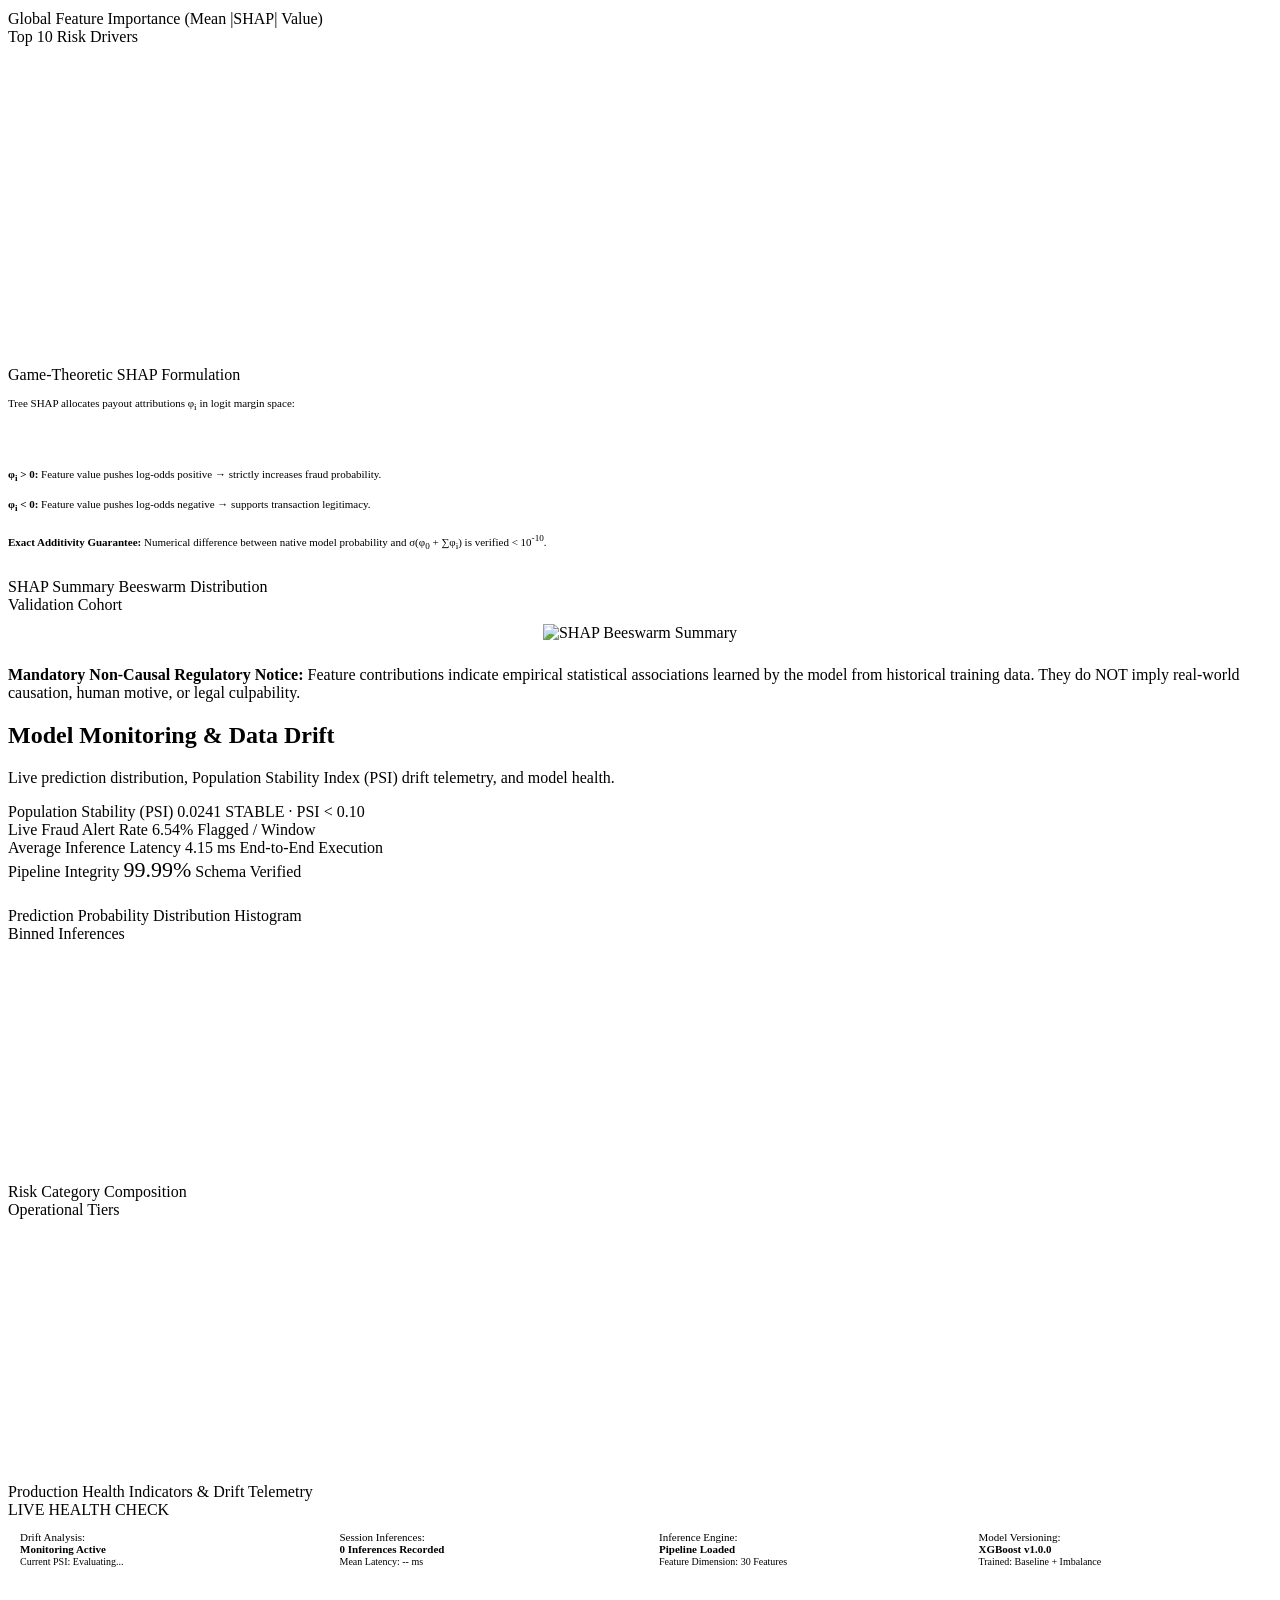
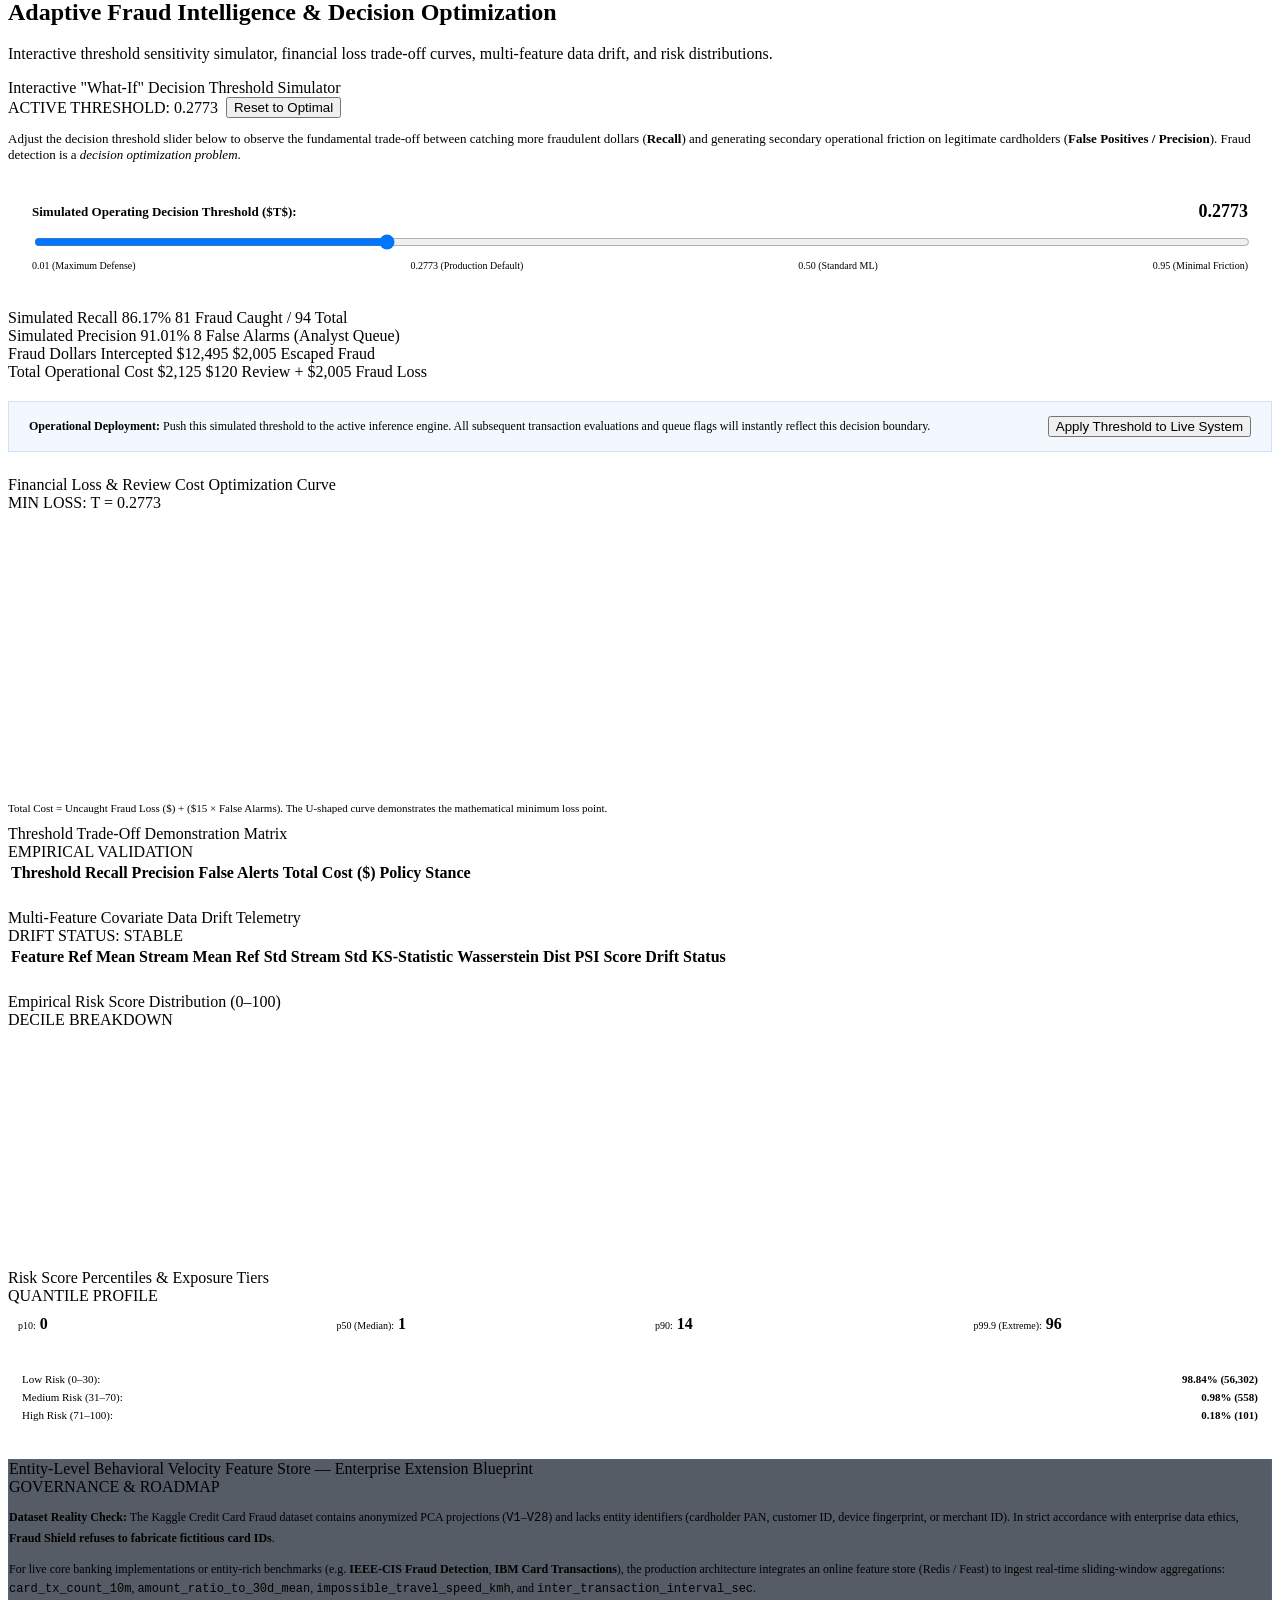
==== commit a0d2732d: "docs: add comprehensive project overview, evaluator HTML dossier, and server dossier routes" ====
--- a/app/templates/index.html
+++ b/app/templates/index.html
@@ -88,6 +88,10 @@
           <div class="info-pill">
             <span>Recall:</span> <strong id="topbar-recall">78.95%</strong>
           </div>
+          <a href="/dossier" target="_blank" class="btn btn-secondary btn-sm" id="btn-evaluator-dossier" style="text-decoration: none; display: inline-flex; align-items: center; gap: 4px;">
+            <svg width="13" height="13" viewBox="0 0 24 24" fill="none" stroke="currentColor" stroke-width="2"><path d="M14 2H6a2 2 0 0 0-2 2v16a2 2 0 0 0 2 2h12a2 2 0 0 0 2-2V8z"></path><polyline points="14 2 14 8 20 8"></polyline><line x1="16" y1="13" x2="8" y2="13"></line><line x1="16" y1="17" x2="8" y2="17"></line><polyline points="10 9 9 9 8 9"></polyline></svg>
+            Evaluator Dossier
+          </a>
           <button class="btn btn-primary btn-sm" id="btn-quick-evaluate" onclick="switchTab('predict')">
             + New Prediction
           </button>
